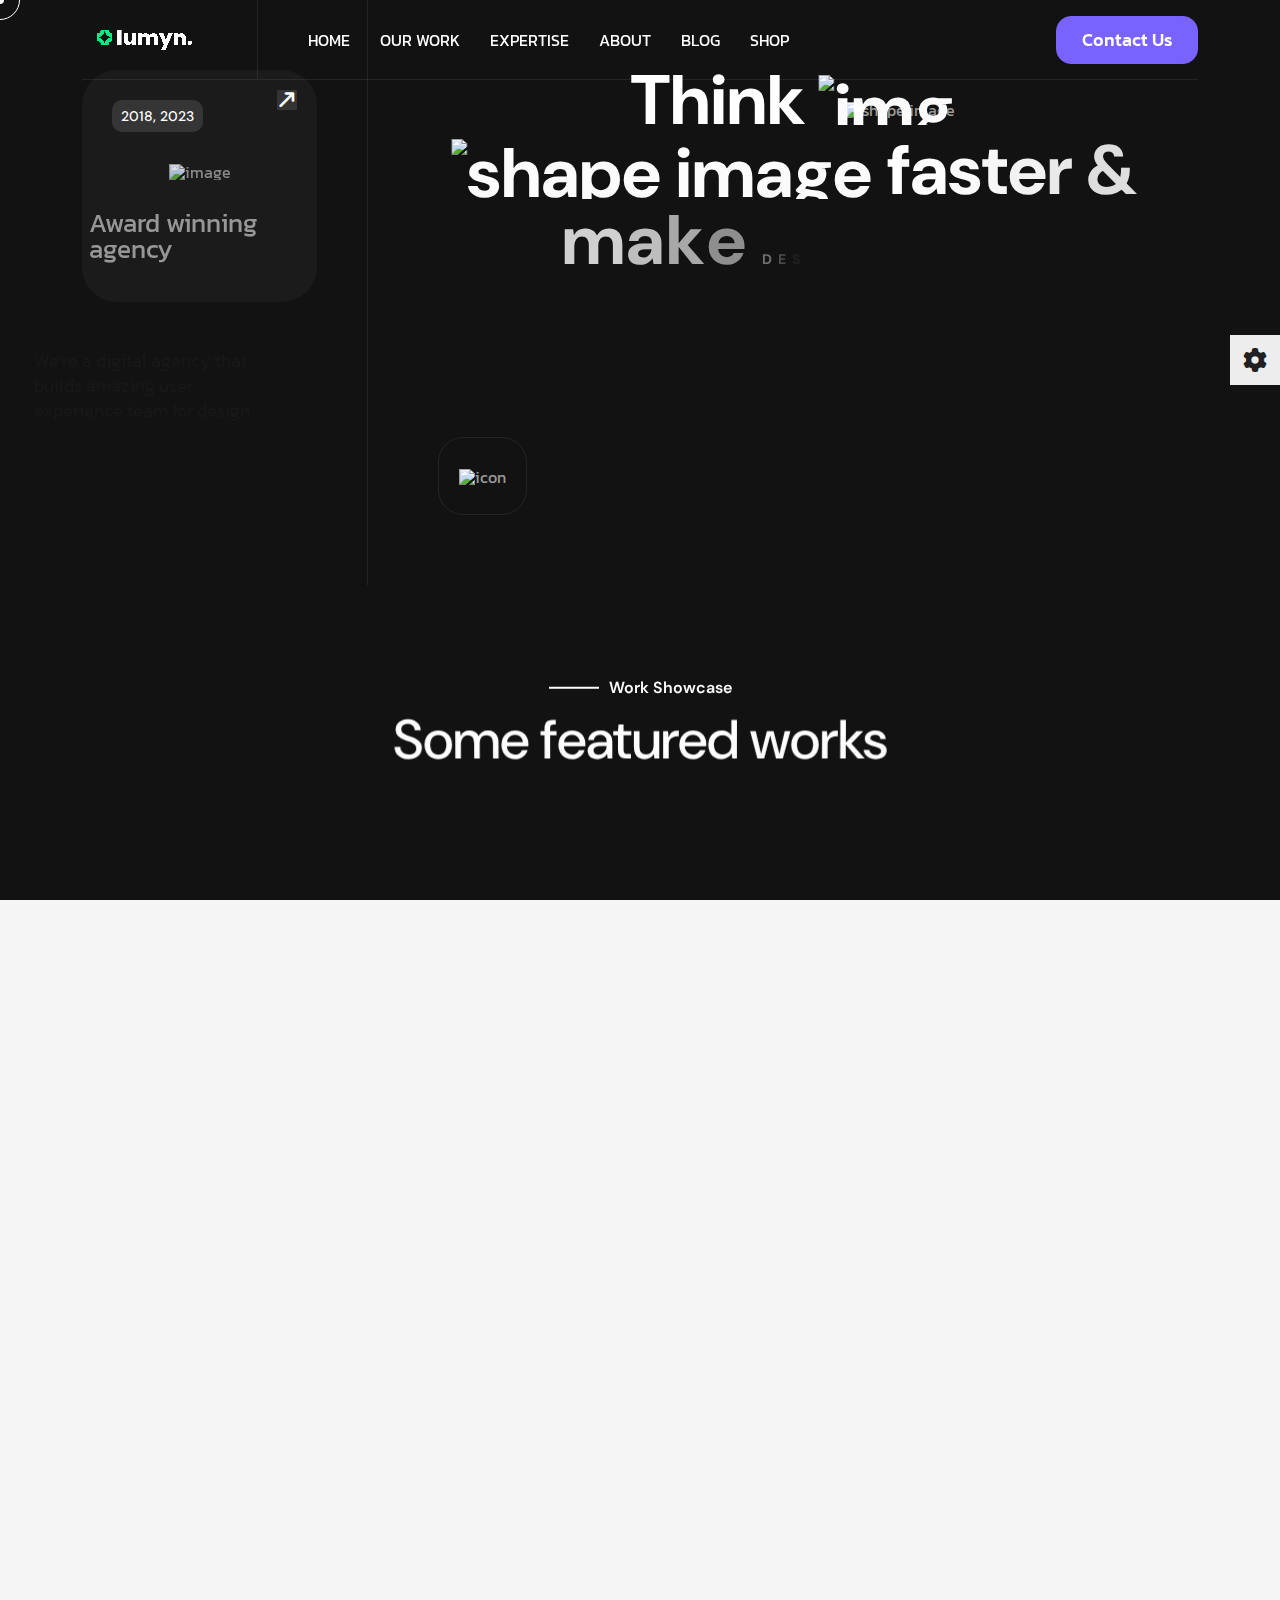
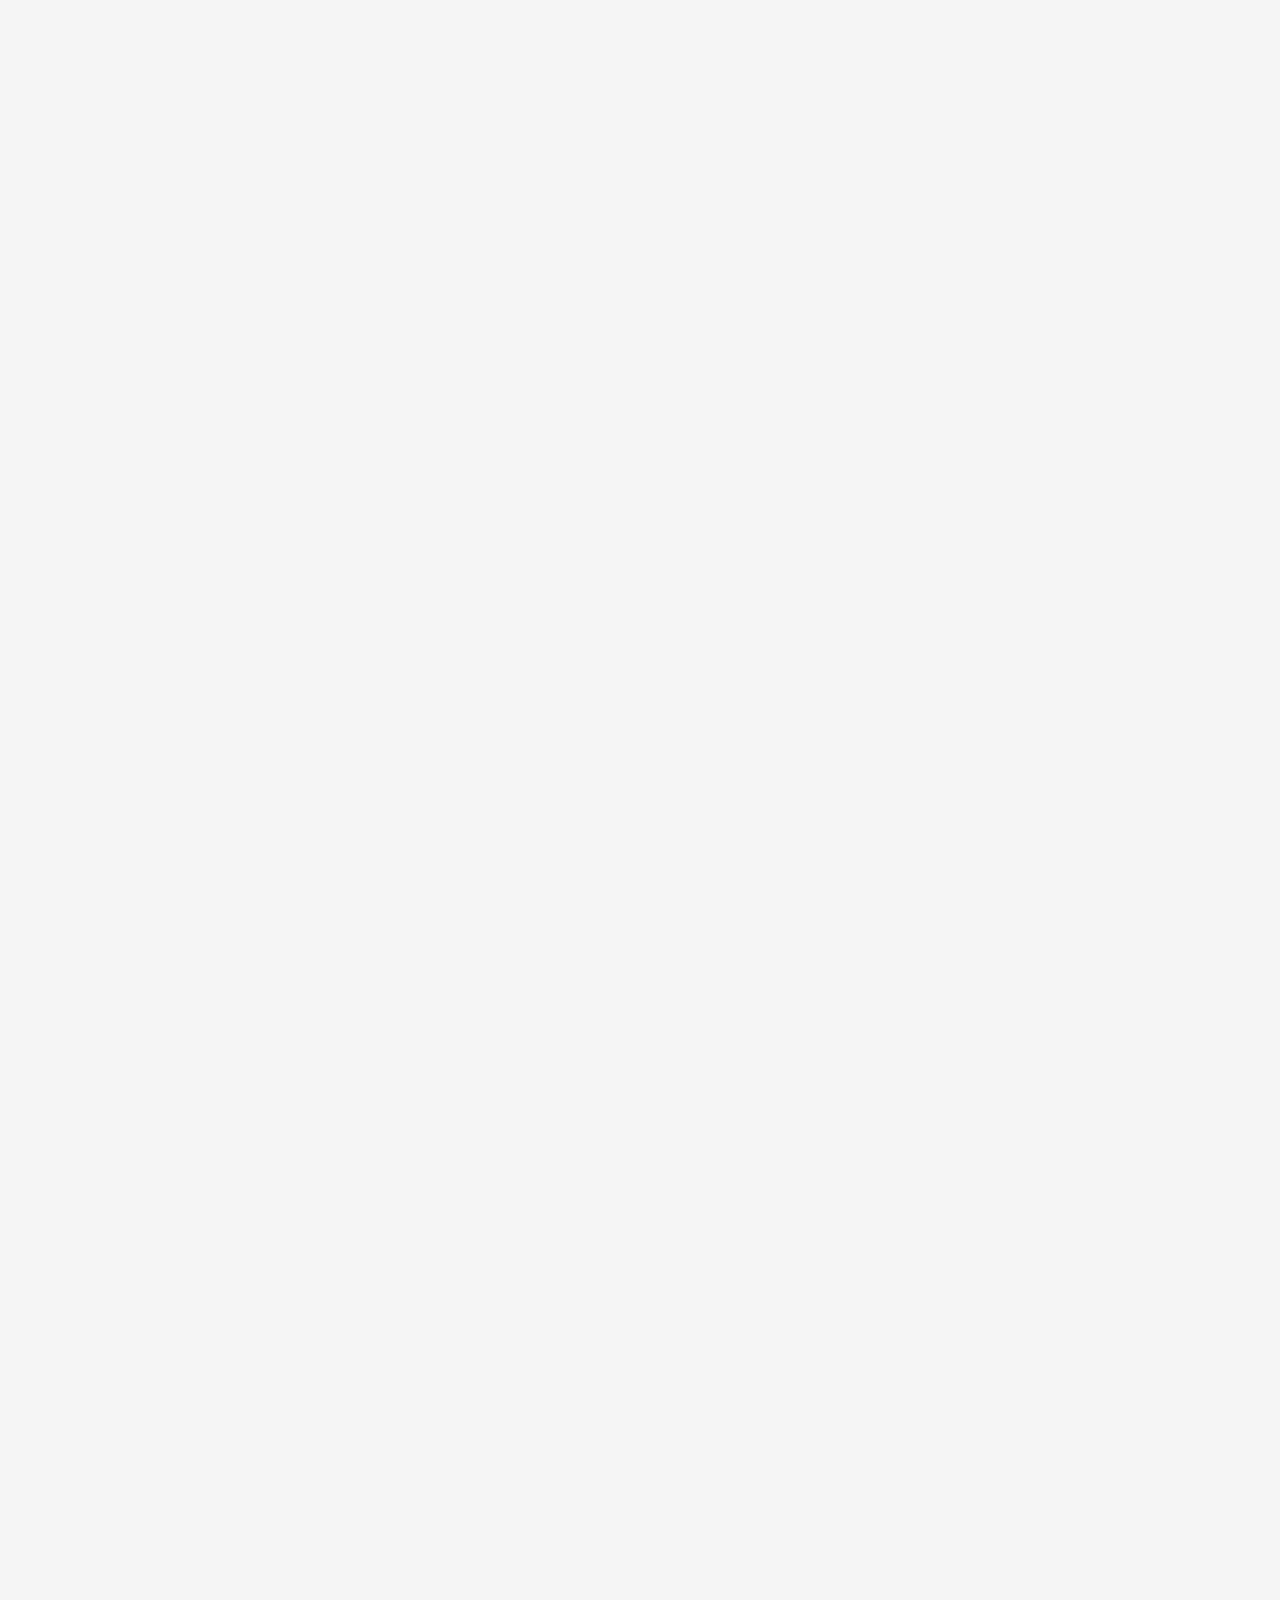
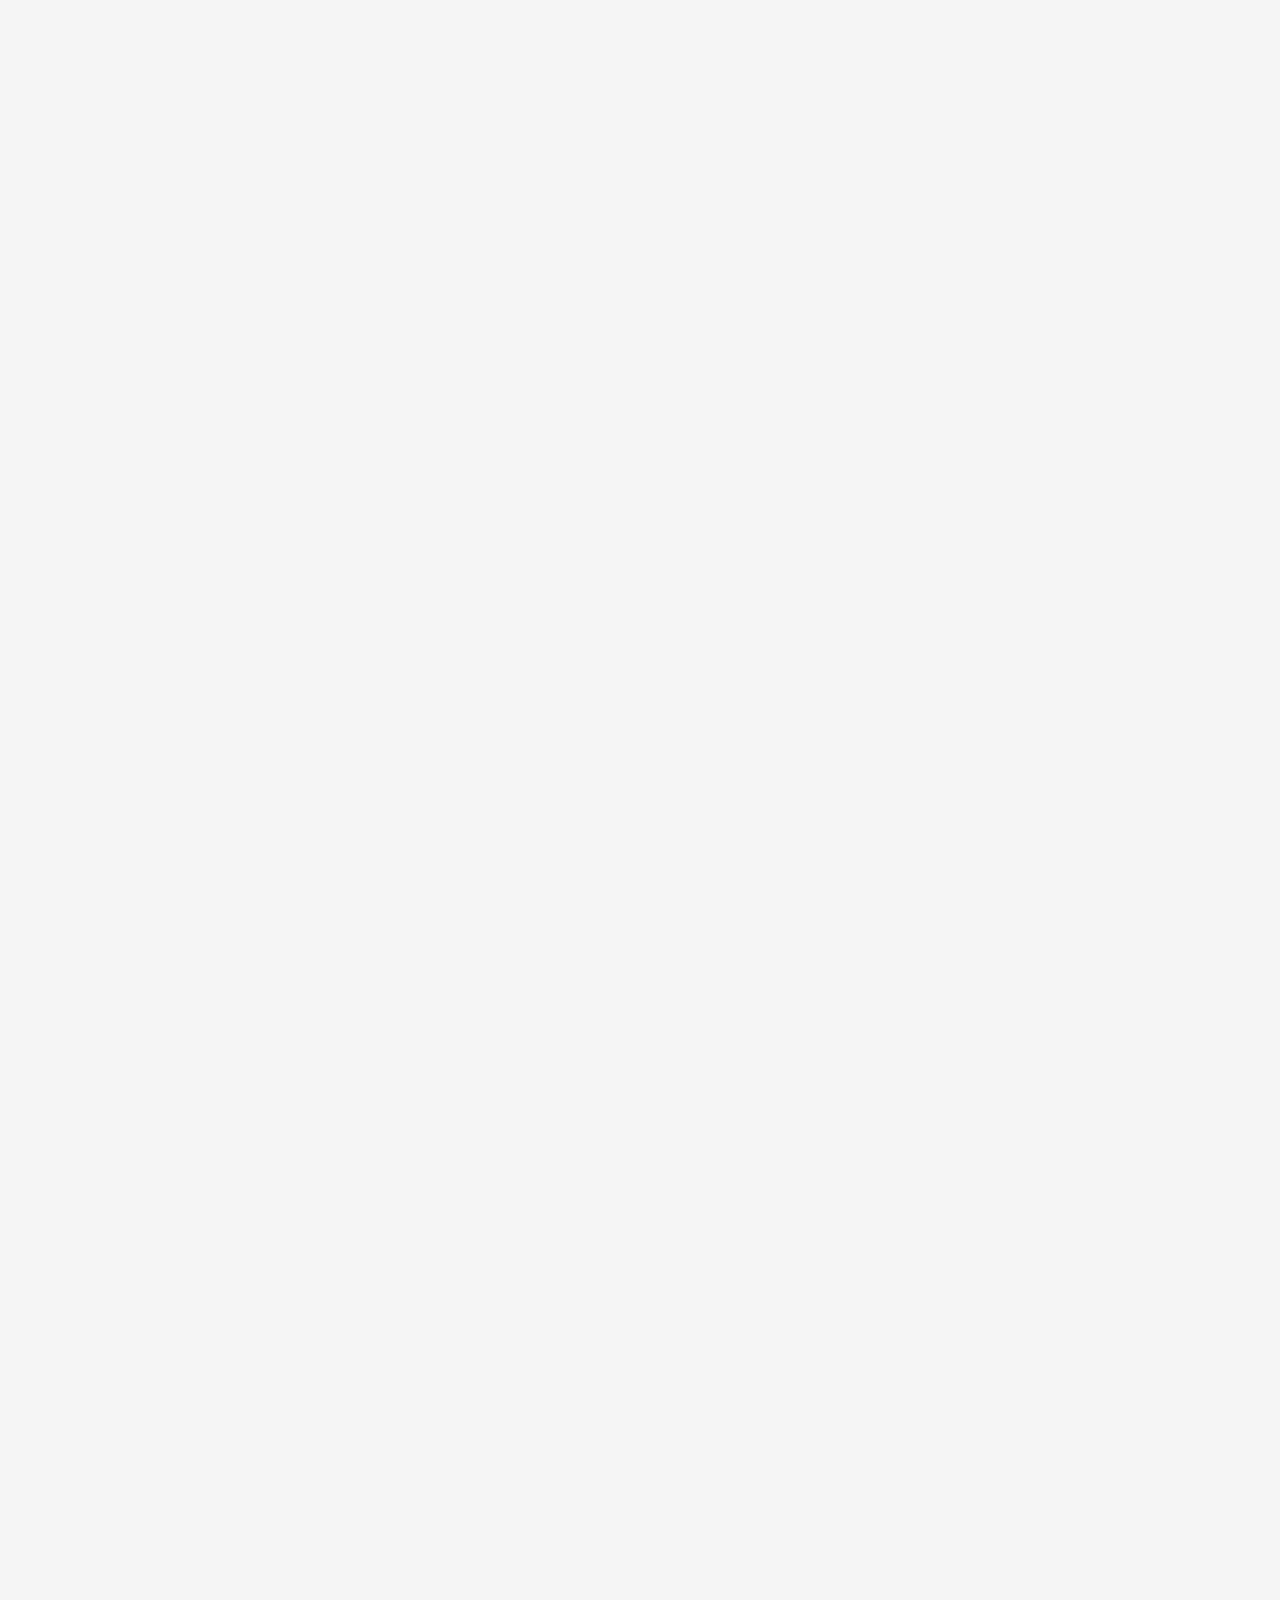
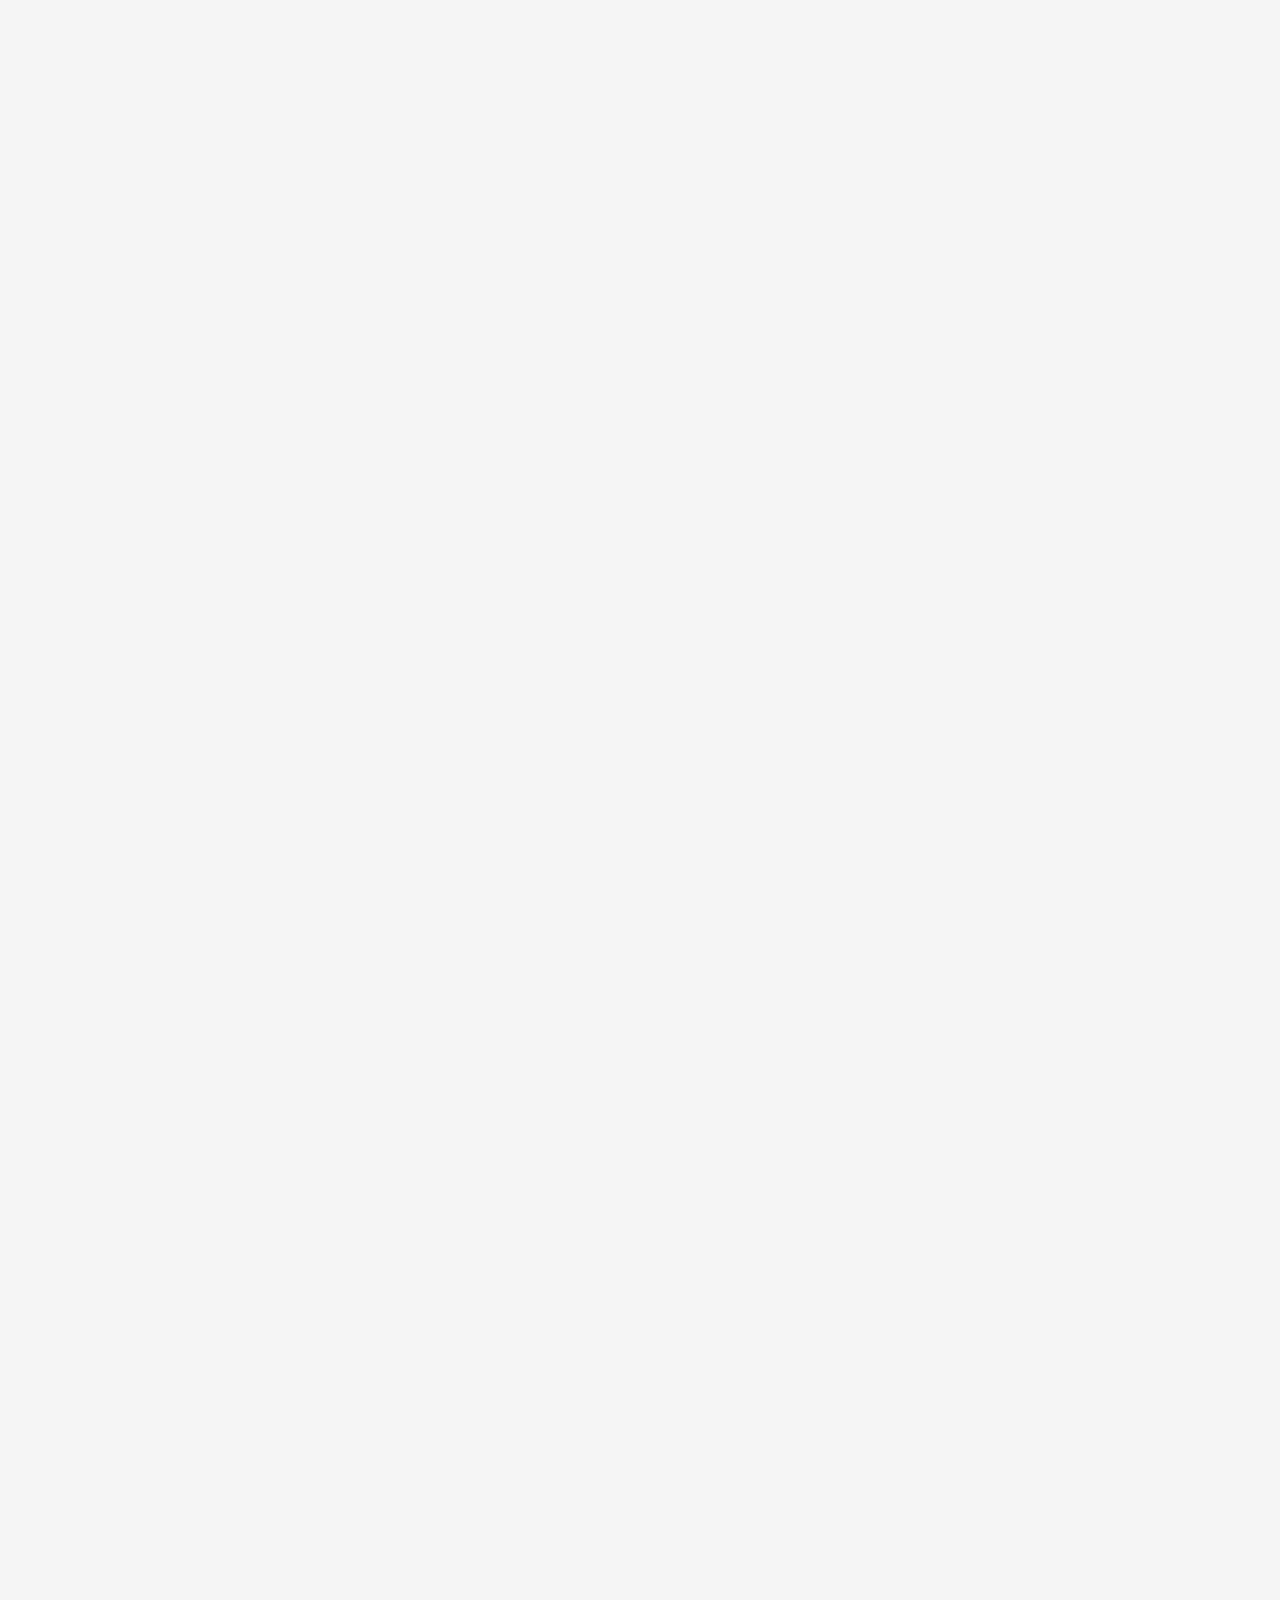
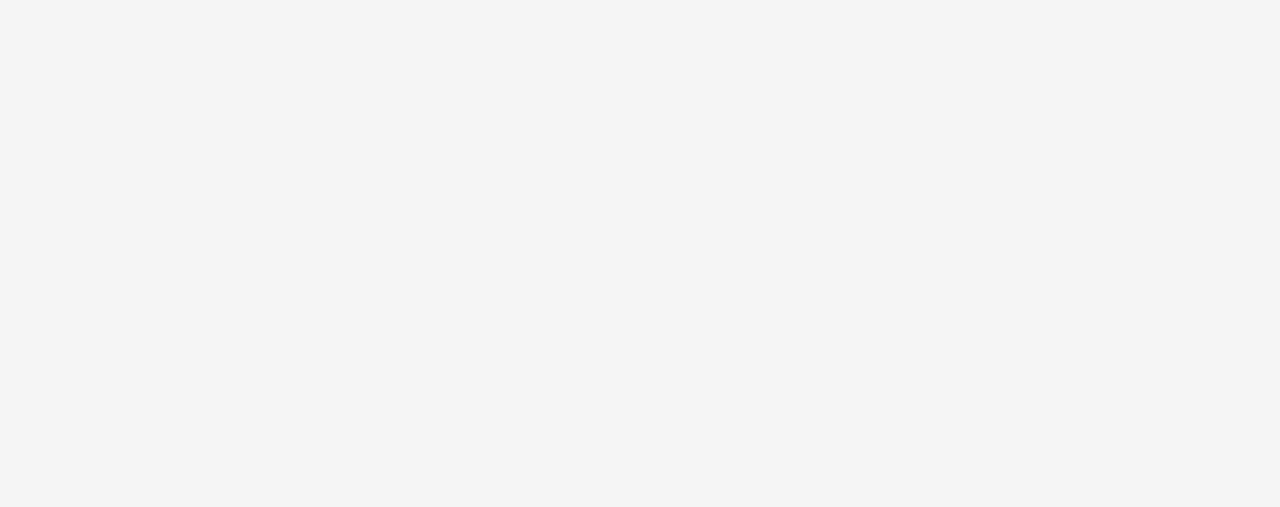
==== index.html @ e70050a1 "Formatted" ====
<!DOCTYPE html>
<html lang="en">

<head>
  <meta charset="UTF-8">
  <meta http-equiv="X-UA-Compatible" content="IE=edge">
  <meta name="viewport" content="width=device-width, initial-scale=1.0">
  <meta name="description" content="Lumyn HTML5 Template">

  <title>Lumyn website</title>

  <!-- Fav Icon -->
  <link rel="icon" type="image/x-icon" href="assets/imgs/logo/favicon.png">





  <!-- All CSS files -->
  <link rel="stylesheet" href="assets/css/bootstrap.min.css">
  <link rel="stylesheet" href="assets/css/all.min.css">
  <link rel="stylesheet" href="assets/css/swiper-bundle.min.css">
  <link rel="stylesheet" href="assets/css/progressbar.css">
  <link rel="stylesheet" href="assets/css/meanmenu.min.css">
  <link rel="stylesheet" href="assets/css/magnific-popup.css">
  <link rel="stylesheet" href="assets/css/master-startup-agency.css">
  <!-- <link rel="stylesheet" href="assets/css/master-corporate-agency.css"> -->
  <!-- <link rel="stylesheet" href="assets/css/master-marketing-agency.css"> -->


</head>


<body class="font-heading-dmsans-medium dark">

  <!-- Preloader -->
  <div id="preloader">
    <div id="container" class="container-preloader">
      <div class="animation-preloader">
        <div class="spinner"></div>
        <div class="txt-loading">
          <span data-text="L" class="characters">L</span>
          <span data-text="U" class="characters">U</span>
          <span data-text="M" class="characters">M</span>
          <span data-text="Y" class="characters">Y</span>
          <span data-text="N" class="characters">N</span>
         
        </div>
      </div>
      <div class="loader-section section-left"></div>
      <div class="loader-section section-right"></div>
    </div>
  </div>

  <!-- Cursor Animation -->
  <div class="cursor1"></div>
  <div class="cursor2"></div>

  <!-- Sroll to top -->
  <div class="progress-wrap">
    <svg class="progress-circle svg-content" width="100%" height="100%" viewBox="-1 -1 102 102">
      <path d="M50,1 a49,49 0 0,1 0,98 a49,49 0 0,1 0,-98"></path>
    </svg>
  </div>

  <!-- Switcher Area Start -->
  <div class="switcher__area">
    <div class="switcher__icon">
      <button id="switcher_open"><i class="fa-solid fa-gear"></i></button>
      <button id="switcher_close"><i class="fa-solid fa-xmark"></i></button>
    </div>
    <div class="switcher__items">
      <div class="switcher__item">
        <div class="switch__title-wrap">
          <p class="switcher__title">mode</p>
        </div>
        <div class="switcher__btn mode-type wc-col-2">
          <button class="active" data-mode="light">light</button>
          <button data-mode="dark">dark</button>
        </div>
      </div>
      <div class="switcher__item">
        <div class="switch__title-wrap">
          <p class="switcher__title">Language Support</p>
        </div>
        <div class="switcher__btn lang_dir wc-col-2">
          <button class="active" data-mode="ltr">LTR</button>
          <button data-mode="rtl">RTL</button>
        </div>
      </div>
      <div class="switcher__item">
        <div class="switch__title-wrap">
          <p class="switcher__title">Layout</p>
        </div>
        <div class="switcher__btn layout-type wc-col-2">
          <button class="active" data-mode="full-width">Full Width</button>
          <button data-mode="box-layout">Box Layout</button>
        </div>
      </div>
      <div class="switcher__item">
        <div class="switch__title-wrap">
          <p class="switcher__title">Cursor</p>
        </div>
        <div class="switcher__btn">
          <select name="cursor-style" id="cursor_style">
            <option value="1">default</option>
            <option selected value="2">animated</option>
          </select>
        </div>
      </div>
    </div>
  </div>
  <!-- Switcher Area End -->

  <!-- offcanvas start  -->
  <div class="offcanvas-3__area">
    <div class="offcanvas-3__inner">
      <div class="offcanvas-3__meta-wrapper">
        <div class="">
          <button id="close_offcanvas" class="close-button close-offcanvas" onclick="hideCanvas3()">
            <span></span>
            <span></span>
          </button>
        </div>
        <div class="">
          <div class="offcanvas-3__meta mb-145 d-none d-md-block">
            <ul>
              <li><a href="tel:+2-352698102" class="unnerline"><u></u></a></li>
              <li><a href="mailto:info@teamlumyn.com">info@teamlumyn.com</a></li>
              <li><a href="">New Al Safiya Building,<br> 
                Office SM18B 2⁄3, Deira,<br> 
                Dubai, UAE </a></li>
            </ul>
          </div>
          <div class="offcanvas-3__social d-none d-md-block">
            <p class="title">Follow Me</p>
            <div class="offcanvas-3__social-links">
              <a href=""><i class="fa-brands fa-facebook-f"></i></a>
              <a href=""><i class="fa-brands fa-twitter"></i></a>
              <a href=""><i class="fa-brands fa-dribbble"></i></a>
              <a href=""><i class="fa-brands fa-instagram"></i></a>
            </div>
          </div>
        </div>
      </div>
      <div class="offcanvas-3__menu-wrapper">
        <nav class="nav-menu offcanvas-3__menu">
          <!-- <ul>
            <li><a href="#">home</a></li>
            <li><a href="about.html">about</a></li>
            <li><a href="services.html">services</a></li>
            <li><a href="service-details.html">service details</a></li>
            <li><a href="works.html">projects</a></li>
            <li><a href="work-details.html">project details</a></li>
            <li><a href="team.html">team</a></li>
            <li><a href="team-details.html">team details</a></li>
            <li><a href="career.html">career</a></li>
            <li><a href="career-details.html">career details</a></li>
            <li><a href="faq.html">faq</a></li>
            <li><a href="404.html">404 page</a></li>
            <li><a href="blog.html">blog</a></li>
            <li><a href="blog-details.html">blog details</a></li>
            <li><a href="contact.html">Contact</a></li>
          </ul> -->
          <ul>

            <li >
              <a href="index.html">Home</a>
              
            </li>
            <li >
              <a href="branding-agency.html">Our work</a>
              
            </li>
            <li >
              <a href="#">Expertise</a>
              
            </li>
            <li><a href="about.html">About</a></li>
           
            
            <li>
              <a href="#">Blog</a>
              
            </li>
            <li >
              <a href="#">Shop</a>
              
            </li>
            
          </ul>
        </nav>
      </div>
    </div>
  </div>
  <!-- offcanvas end  -->


  <!-- search modal start -->
  <div class="modal fade" id="search-template" data-bs-backdrop="static" data-bs-keyboard="false" tabindex="-1"
    aria-labelledby="search-template" aria-hidden="true">
    <button type="button" class="btn-close" data-bs-dismiss="modal" aria-label="Close"></button>
    <div class="modal-dialog modal-dialog-centered">
      <div class="modal-content">
        <div class="modal-body">
          <form action="#" class="form-search">
            <input type="text" placeholder="Search">
            <button type="submit"><i class="fa-solid fa-magnifying-glass"></i></button>
          </form>
        </div>
      </div>
    </div>
  </div>
  <!-- search modal end -->

  <!-- Header area start -->
  <header class="header-area">
    <div class="container large">
      <div class="header-area__inner">
        <div class="header__logo">
          <a href="#">
			<img class="show-light" src="assets/imgs/logo/logo-home.png" alt="Site Logo">
            <img class="show-dark" src="assets/imgs/logo/logo-home.png" alt="Site Logo">
          </a>
        </div>
        <div class="header__nav">
          <nav class="main-menu">
            <!-- <ul>
              <li class="menu-item-has-children">
                <a href="#">Demos</a>
                <ul class="dp-menu col-2">
                  <li><a href="branding-agency.html">Branding Agency</a></li>
                  <li><a href="web-agency.html">Web Agency</a></li>
                  <li><a href="seo-agency.html">SEO Agency</a></li>
                  <li><a href="design-studio.html">Design Agency</a></li>
                  <li><a href="video-production.html">Video Agency</a></li>
                  <li><a href="ai-agency.html">AI Agency</a></li>
                  <li><a href="creative-agency-classic.html">Creative Agency Classic</a></li>
                  <li><a href="marketing-agency.html">Marketing Agency</a></li>
                  <li><a href="corporate-agency.html">Corporate Agency</a></li>
                  <li><a href="startup-agency.html">Startup Agency</a></li>
                  <li><a href="modern-agency.html">Modern Agency</a></li>
                  <li><a href="photography-studio.html">Photography Agency</a></li>
                  <li><a href="creative-agency.html">Creative Agency</a></li>
                  <li><a href="digital-agency.html">Digital Agency</a></li>
                </ul>
              </li>
              <li><a href="about.html">about</a></li>
              <li class="menu-item-has-children">
                <a href="#">portfolio</a>
                <ul class="dp-menu">
                  <li><a href="portfolio-carousel.html">Portfolio Carousel</a></li>
                  <li><a href="portfolio-material.html">Portfolio Material</a></li>
                  <li><a href="portfolio-slicer.html">Portfolio Slicer</a></li>
                  <li><a href="portfolio-spring.html">Portfolio Spring</a></li>
                </ul>
              </li>
              <li class="menu-item-has-children">
                <a href="#">Pages</a>
                <ul class="dp-menu">
                  <li class="menu-item-has-children">
                    <a href="#">service pages</a>
                    <ul>
                      <li><a href="services.html">services</a></li>
                      <li><a href="service-details.html">service details</a></li>
                    </ul>
                  </li>
                  <li class="menu-item-has-children">
                    <a href="#">project pages</a>
                    <ul>
                      <li><a href="works.html">project</a></li>
                      <li><a href="work-details.html">project details</a></li>
                    </ul>
                  </li>
                  <li class="menu-item-has-children">
                    <a href="#">team pages</a>
                    <ul>
                      <li><a href="team.html">team</a></li>
                      <li><a href="team-details.html">team details</a></li>
                    </ul>
                  </li>
                  <li class="menu-item-has-children">
                    <a href="#">career pages</a>
                    <ul>
                      <li><a href="career.html">career</a></li>
                      <li><a href="career-details.html">career details</a></li>
                    </ul>
                  </li>
                  <li><a href="faq.html">faq</a></li>
                  <li><a href="404.html">404 page</a></li>
                </ul>
              </li>
              <li>
                <a href="#">blog</a>
                <ul class="dp-menu">
                  <li><a href="blog.html">blog</a></li>
                  <li><a href="blog-details.html">blog details</a></li>
                </ul>
              </li>
              <li><a href="contact.html">Contact</a></li>
            </ul> -->
            <ul>

              <li >
                <a href="index.html">Home</a>
                
              </li>
              <li >
                <a href="branding-agency.html">Our work</a>
                
              </li>
              <li >
                <a href="#">Expertise</a>
                
              </li>
              <li><a href="about.html">About</a></li>
             
              
              <li>
                <a href="#">Blog</a>
                
              </li>
              <li >
                <a href="#">Shop</a>
                
              </li>
              
            </ul>
          </nav>
        </div>
        <div class="header__button">
          <a href="contact.html" class="wc-btn wc-btn-primary btn-text-flip"><span data-text="Contact us">Contact
             us</span></a>
        </div>
        <div class="header__navicon d-xl-none">
          <button onclick="showCanvas3()" class="open-offcanvas">
            <i class="fa-solid fa-bars"></i></button>
        </div>
      </div>
    </div>
  </header>
  <!-- Header area end -->

  <div class="has-smooth" id="has_smooth"></div>
  <div id="smooth-wrapper">
    <div id="smooth-content">
      <div class="body-wrapper body-startup-agency">

        <!-- overlay switcher close  -->
        <div class="overlay-switcher-close"></div>

        <main>

          <!-- hero area start  -->
          <section class="hero-area ">
            <div class="container large">
              <div class="hero-area-inner">
                <div class="shape-1">
                  <img class="show-light" src="https://crowdytheme.com/html/arolax/assets/imgs/shape/img-s-20.webp" alt="shape image">
                  <img class="show-dark" src="https://crowdytheme.com/html/arolax/assets/imgs/shape/img-s-20-dark.webp" alt="shape image">
                </div>
                <div class="section-content">
                  <div class="content-first">
                    <div class="year-box overflow-hidden">
                      <span class="meta">2018, 2023</span>
                      <div class="thumb has_fade_anim" data-fade-from="top" data-fade-offset="0" data-delay="0.45"><img
                          src="https://crowdytheme.com/html/arolax/assets/imgs/shape/img-s-16.webp" alt="image"></div>
                      <div class="title has_fade_anim" data-fade-from="left" data-delay="0.75">Award winning
                        agency</div>
                      <div class="btn-wrapper">
                        <a href="contact.html" class="wc-btn wc-btn-icon"><i
                            class="fa-solid fa-arrow-right-long"></i></a>
                      </div>
                    </div>
                    <div class="meta-info has_fade_anim" data-fade-from="left" data-delay="1">
                      <img src="https://crowdytheme.com/html/arolax/assets/imgs/shape/img-s-17.webp" alt="image">
                      <p class="text">We’re a digital agency that builds amazing user experience team for design.</p>
                    </div>
                  </div>
                  <div class="content-second">
                    <div class="section-header">
                      <div class="section-title-wrapper">
                        <div class="title-wrapper ">
                          <h1 class="section-title has_char_anim" data-duration="0.75">Think <img
                              class="icon-first has_fade_anim" data-fade-from="left"
                              src="	https://crowdytheme.com/html/arolax/assets/imgs/shape/img-s-18.webp" alt="img"> <br>
                            <img class="icon-second has_fade_anim" data-fade-from="left"
                              src="	https://crowdytheme.com/html/arolax/assets/imgs/shape/img-s-19.webp" alt="shape image"> faster &
                            make <span>design</span>
                            better
                          </h1>
                        </div>
                      </div>
                      <div class="btn-wrapper has_fade_anim" data-delay="1.2">
                        <a href="about.html" class="wc-btn wc-btn-primary btn-text-flip"> <span
                            data-text="Learn more">Learn more</span></a>
                        <!-- <a href="https://www.youtube.com/watch?v=AzwC6umvd1s"
                          class="wc-btn wc-btn-normal video-btn video-popup">Start Your<br>
                          Journey Today <i class="fa-solid fa-play"></i></a> -->
                          <a href="contact.html"
                          class="wc-btn wc-btn-normal video-btn ">Start Your<br>
                          Journey Today </a>
                      </div>
                    </div>
                    <div class="scroll-down">
                      <a href="#">
                        <span class="scroll-icon">
                          <img src="https://crowdytheme.com/html/arolax/assets/imgs/icon/arrow-down.webp" alt="icon">
                        </span>
                      </a>
                    </div>
                  </div>
                  <div class="content-third">
                    <!-- <div class="hero-social">
                      <p class="title">Follow</p>
                      <div class="hero-social-links">
                        <a href=""><i class="fa-brands fa-facebook-f"></i></a>
                        <a href=""><i class="fa-brands fa-twitter"></i></a>
                        <a href=""><i class="fa-brands fa-dribbble"></i></a>
                        <a href=""><i class="fa-brands fa-instagram"></i></a>
                      </div>
                    </div> -->
                  </div>
                </div>
              </div>
            </div>
          </section>
          <!-- hero area end  -->

          <!-- features area start  -->
          <!-- <section id="features" class="features-area">
            <div class="container large">
              <div class="features-area-inner">
                <div class="shape-1">
                  <img src="assets/imgs/shape/img-s-21.webp" alt="shape image">
                </div>
                <div class="shape-2">
                  <img src="assets/imgs/shape/img-s-22.webp" alt="shape image">
                </div>
                <div class="section-content">
                  <div class="section-title-wrapper">
                    <div class="subtitle-wrapper overflow-hidden">
                      <span class="section-subtitle has-left-line has_fade_anim">Key Features</span>
                    </div>
                    <div class="title-wrapper">
                      <h2 class="section-title has_text_move_anim">We helped to get
                        companies with
                        $100M+ funding
                        globally.</h2>
                    </div>
                  </div>
                  <div class="text-wrapper has-left-line">
                    <h2 class="title wc-counter">81 <span>+</span></h2>
                    <p class="text">We help brands stand out through visual design</p>
                  </div>
                </div>
              </div>
            </div>
          </section> -->
         
          <!-- features area end  -->

          <!-- works area start  -->
          <section class="works-area">
            <div class="container">
              <div class="works-area-inner section-spacing-bottom">
                <div class="shape-1">
                  <img src="https://crowdytheme.com/html/arolax/assets/imgs/shape/img-s-7.webp" alt="shape image">
                </div>

                <div class="shape-2">
                  <img src="assets/imgs/shape/img-s-8.webp" alt="shape image">
                </div>
                <div class="section-header">
                  <div class="section-title-wrapper">
                    <div class="subtitle-wrapper overflow-hidden">
                      <span class="section-subtitle has-left-line has_fade_anim">Work Showcase</span>
                    </div>
                    <div class="title-wrapper">
                      <h2 class="section-title has_text_move_anim">Some featured
                        works</h2>
                    </div>
                  </div>
                </div>
                <div class="works-wrapper-box">
                  <div class="works-wrapper">
                    <div class="has_fade_anim" data-fade-from="left" data-delay="0.15">
                      <a href="#">
                        <div class="work-box">
                          <div class="thumb">
                            <img src="https://crowdytheme.com/html/arolax/assets/imgs/works/img-s-1.webp" alt="work image">
                          </div>
                          <div class="content">
                            <h2 class="title">Haliya Mono</h2>
                          </div>
                          <div class="meta">
                            <p class="tag">Design - 2024</p>
                          </div>
                        </div>
                      </a>
                    </div>
                    <div class="has_fade_anim" data-fade-from="right" data-delay="0.30">
                      <a href="#">
                        <div class="work-box">
                          <div class="thumb">
                            <img src="https://crowdytheme.com/html/arolax/assets/imgs/works/img-s-2.webp" alt="work image">
                          </div>
                          <div class="content">
                            <h2 class="title">Atlas Chatart</h2>
                          </div>
                          <div class="meta">
                            <p class="tag">Branding - 2023</p>
                          </div>
                        </div>
                      </a>
                    </div>
                    <div class="has_fade_anim" data-fade-from="left" data-delay="0.45">
                      <a href="#">
                        <div class="work-box">
                          <div class="thumb">
                            <img src="https://crowdytheme.com/html/arolax/assets/imgs/works/img-s-3.webp" alt="work image">
                          </div>
                          <div class="content">
                            <h2 class="title">O-Mobilya</h2>
                          </div>
                          <div class="meta">
                            <p class="tag">Design - 2024</p>
                          </div>
                        </div>
                      </a>
                    </div>
                    <div class="has_fade_anim" data-fade-from="right" data-delay="0.60">
                      <a href="#">
                        <div class="work-box">
                          <div class="thumb">
                            <img src="https://crowdytheme.com/html/arolax/assets/imgs/works/img-s-4.webp" alt="work image">
                          </div>
                          <div class="content">
                            <h2 class="title">Brandom Asly</h2>
                          </div>
                          <div class="meta">
                            <p class="tag">Branding - 2023</p>
                          </div>
                        </div>
                      </a>
                    </div>
                    <div class="has_fade_anim" data-fade-from="left" data-delay="0.75">
                      <a href="#">
                        <div class="work-box">
                          <div class="thumb">
                            <img src="https://crowdytheme.com/html/arolax/assets/imgs/works/img-s-5.webp" alt="work image">
                          </div>
                          <div class="content">
                            <h2 class="title">Kutober Jake</h2>
                          </div>
                          <div class="meta">
                            <p class="tag">Design - 2024</p>
                          </div>
                        </div>
                      </a>
                    </div>
                    <div class="has_fade_anim" data-fade-from="right" data-delay="1">
                      <a href="#">
                        <div class="work-box">
                          <div class="thumb">
                            <img src="https://crowdytheme.com/html/arolax/assets/imgs/works/img-s-6.webp" alt="work image">
                          </div>
                          <div class="content">
                            <h2 class="title">Flat Illustration</h2>
                          </div>
                          <div class="meta">
                            <p class="tag">Branding - 2023</p>
                          </div>
                        </div>
                      </a>
                    </div>
                  </div>
                </div>
                <div class="btn-wrapper has_fade_anim">
                  <a href="#" class="wc-btn wc-btn-primary btn-text-flip bordered"><span
                      data-text="View all works">View
                      all
                      works</span></a>
                </div>
              </div>
            </div>
          </section>
          <!-- works area end  -->

          <!-- service area start  -->
          <!-- <section class="service-area">
            <div class="container">
              <div class="service-area-inner section-spacing-bottom">
                <div class="shape-1">
                  <img src="assets/imgs/shape/img-s-10.webp" alt="shape image">
                </div>
                <div class="shape-2">
                  <img src="assets/imgs/shape/img-s-9.webp" alt="shape image">
                </div>
                <div class="shape-3">
                  <img src="assets/imgs/shape/img-s-12.webp" alt="shape image">
                </div>
                <div class="shape-4">
                  <img src="assets/imgs/shape/img-s-11.webp" alt="shape image">
                </div>
                <div class="section-header">
                  <div class="section-title-wrapper">
                    <div class="subtitle-wrapper">
                      <span class="section-subtitle has-left-line has_fade_anim">Key Features</span>
                    </div>
                    <div class="title-wrapper">
                      <h2 class="section-title has_text_move_anim">Services we
                        provide</h2>
                    </div>
                  </div>
                  <div class="text-wrapper">
                    <p class="text has_fade_anim">Whether it's crafting a visually stunning brand identity, designing
                      immersive
                      digital experiences</p>
                  </div>
                </div>
                <div class="services-wrapper-box">
                  <div class="services-wrapper">
                    <div class="service-box has_fade_anim" data-delay="0.15">
                      <a href="service-details.html">
                        <div class="thumb">
                          <img src="assets/imgs/icon/icon-s-5.webp" alt="service image">
                        </div>
                        <div class="content">
                          <h2 class="title">Development</h2>
                          <p class="text">Development and building amazing digital products with best user experiences
                            strategy.</p>
                          <div class="btn-wrapper">
                            <span class="cf_btn wc-btn-normal">Learn more<i
                                class="fa-solid fa-arrow-right-long"></i></span>
                          </div>
                        </div>
                      </a>
                    </div>
                    <div class="service-box has_fade_anim" data-delay="0.30">
                      <a href="service-details.html">
                        <div class="thumb">
                          <img src="assets/imgs/icon/icon-s-6.webp" alt="service image">
                        </div>
                        <div class="content">
                          <h2 class="title">Marketing</h2>
                          <p class="text">Marketing services starts and ends within a strategy builds wireframe & solid
                            prototyping</p>
                          <div class="btn-wrapper">
                            <span class="cf_btn wc-btn-normal">Learn more<i
                                class="fa-solid fa-arrow-right-long"></i></span>
                          </div>
                        </div>
                      </a>
                    </div>
                    <div class="service-box has_fade_anim" data-delay="0.45">
                      <a href="service-details.html">
                        <div class="thumb">
                          <img src="assets/imgs/icon/icon-s-7.webp" alt="service image">
                        </div>
                        <div class="content">
                          <h2 class="title">Design</h2>
                          <p class="text">We design professional looking yet simple Logo are search engine and user
                            friendly.</p>
                          <div class="btn-wrapper">
                            <span class="cf_btn wc-btn-normal">Learn more<i
                                class="fa-solid fa-arrow-right-long"></i></span>
                          </div>
                        </div>
                      </a>
                    </div>
                    <div class="service-box has_fade_anim" data-delay="0.60">
                      <a href="service-details.html">
                        <div class="thumb">
                          <img src="assets/imgs/icon/icon-s-8.webp" alt="service image">
                        </div>
                        <div class="content">
                          <h2 class="title">Technology</h2>
                          <p class="text">Social media posts design
                            Infographic design and email imagery security and updates.</p>
                          <div class="btn-wrapper">
                            <span class="cf_btn wc-btn-normal">Learn more<i
                                class="fa-solid fa-arrow-right-long"></i></span>
                          </div>
                        </div>
                      </a>
                    </div>
                  </div>
                </div>
              </div>
            </div>
          </section> -->
          <!-- service area end  -->
          <style>
            .animation-video-section-13 {
  margin-bottom: -15rem;
  position: relative;
}

.animation-video-section-13::before {
  filter: blur(5px);
  content: '';
  position: absolute;
  top: 0;
  left: 0;
  width: 100%;
  height: 100%;
  background-color: #efefef;
}
.col-12 {
    flex: 0 0 auto;
    width: 100%;
}
.text-animation-13 {
  /* position: absolute;
  width: 100%;
  left: 0;
  top: 5%;
  z-index: 9; */
  position: absolute;
  width: 100%;
  left: 0;
  /* top: 2.1%;
    top: 3.4%; */
  top: 4%;
  z-index: 9;
}

.animation-hm-13 {
  margin-top: -2rem;
}

/* .video-container {
  width: 300px;
  height: 200px;
  overflow: hidden;
  border-radius: 15px;
  box-shadow: 0 4px 8px rgba(0, 0, 0, 0.2);
} */

/* .video-container video {
  width: 100%;
  height: 100%;
  object-fit: cover;
} */



.animation-content-13 p {
  font-size: 18px;
  font-weight: 400;
  line-height: 24px;
  letter-spacing: -0.01em;
  margin-bottom: 30px;
}
@media screen and (min-width: 767px) and (max-width: 991px) {
    .animation-content-13, .para-text-position {
        max-width: max-content;
        margin-top: auto;
    }
}
.para-13 {
  font-size: 18px;
  font-weight: 300;
  line-height: 28px;
  text-align: center;
}

.text-hover-animation-13 {
  position: absolute;
  left: 0;
  top: 35%;
}

#videoContainer {
  position: sticky;
  /* top: 50vh;
  transform: translateY(-50%);
  width: 100%;
  height: 56.25vw; */
  top: 58vh;
  transform: translateY(-50%);
  width: 100%;
  height: 36.25vw;
  max-height: 100vh;
  /* 16:9 aspect ratio */
  max-height: 85vh;
  overflow: hidden;
  padding: 0 40px;

  /* top: 60vh;
  transform: translateY(-50%);
  width: 100%;
  height: 33.25vw;
  max-height: 85vh;
  overflow: hidden;
  padding: 0 40px; */
}

.banner-img {
  display: none;
}

#myVideo {
  width: 100%;
  height: 100%;
  object-fit: cover;
  transition: transform 0.2s ease;
  transform: scale(0.5);
  /* Start scaled down */
  z-index: 99;
  position: relative;
}

.animation-content-13 {
  max-width: 225px;
  width: 100%;
  position: absolute;
  right: 0;
  top: 35%;
}
@media screen and (min-width: 767px) and (max-width: 991px) {
    .double-link-13 {
        font-size: 16px;
        line-height: 22px;
    }
}
.double-link-13 {
    /* font-size: 24px;
    line-height: 28px; */
    color: #000000;
    display: inline-flex;
    position: relative;
    font-weight: 600;
    white-space: nowrap;
    text-decoration: none;
    /* z-index: 100; */
}  
.height-3-13{
    height: 100%;
  }
  .height-2-13{
    height: 100%;
  } 
  .para-text-position-13 {
  width: 100%;
  position: absolute;
  bottom: 50px;
  /* bottom: 0; */
  left: 50%;
  transform: translateX(-50%);

}

.btn-text-inner-13 {
  display: inline-flex;
  align-items: center;
}
      </style>
          <!-- <section class="section animation-video-section-13  py-0">
            <div class="container position-relative">
                <div class="row">
                    <div class="col-12">
                        <div class="position-relative animation-hm-13">
                            <div class="text-animation-13">
                                <div class="text-hover-animation-13">
                                    <a href="javascript:void(0)" class="double-link-13">See what we’re made of</a>
                                </div>
                                <div class="animation-content-13">
                                    <p>Purpose, push and everything <br> your brand needs.</p>
                                    <div class="btn nav-item px-0 border-0 btn-normal see-the-work-btn">
    
                                        <a href="work.html" class="btn-click magnetic" data-strength="25"
                                            data-strength-text="15">
                                            <div class="btn-fill"></div>
                                            <span class="btn-text">
                                                <span class="btn-text-inner-13 change">
                                                    See the work
                                                    <span class="circle-arrow">
                                                        <svg xmlns="http://www.w3.org/2000/svg" width="12" height="13"
                                                            viewBox="0 0 12 13" fill="none">
                                                            <path
                                                                d="M11.2007 1.60836L2.69681 1.05944C2.49279 1.0481 2.3165 1.21224 2.30783 1.40121C2.29899 1.59325 2.45994 1.77938 2.65173 1.79232L10.3101 2.28812L0.477606 11.5239C0.331114 11.6615 0.324555 11.8925 0.462956 12.0398C0.601357 12.1871 0.832292 12.195 0.978785 12.0574L10.8112 2.82168L10.8272 10.496C10.8281 10.6883 11.0038 10.8635 11.1961 10.8637C11.3883 10.8639 11.5547 10.7121 11.5615 10.4968L11.5454 1.97524C11.529 1.75564 11.3587 1.62752 11.2007 1.60836Z"
                                                                fill="black" stroke="black" stroke-width="0.5" />
                                                        </svg>
                                                    </span>
                                                </span>
                                            </span>
                                        </a>
                                    </div>
                                </div>
                            </div>
                            <div class="height-2-13"></div>
                            <div id="videoContainer">
                                <video id="myVideo" src="https://teamalo.com/assets/video/home-page-video.mp4" preload="metadata" autoplay loop
                                    muted playsinline></video>
                                <p class="para-13 para-text-position-13" id="text-para">We are Aló - the communications and
                                    marketing agency that
                                    takes on
                                    business and marketing
                                    challenges <br> across industries and markets, with a smile and an aló.</p>
                            </div>
    
                            <div class="height-3-13"></div>
                        </div>
                    </div>
                </div>
            </div>
        </section> -->
        <!-- <section class="section animation-video-section py-0">
          <div class="container position-relative">
              <div class="row">
                  <div class="col-12">
                      <div class="position-relative animation-hm">
                          <div class="text-animation">
                              <div class="text-hover-animation">
                                  <a href="javascript:void(0)" class="double-link">See what we’re made of</a>
                              </div>
                              <div class="animation-content">
                                  <p>Purpose, push and everything <br> your brand needs.</p>
                                  <div class="btn nav-item px-0 border-0 btn-normal see-the-work-btn">
  
                                      <a href="work.html" class="btn-click magnetic" data-strength="25"
                                          data-strength-text="15">
                                          <div class="btn-fill"></div>
                                          <span class="btn-text">
                                              <span class="btn-text-inner change">
                                                  See the work
                                                  <span class="circle-arrow">
                                                      <svg xmlns="http://www.w3.org/2000/svg" width="12" height="13"
                                                          viewBox="0 0 12 13" fill="none">
                                                          <path
                                                              d="M11.2007 1.60836L2.69681 1.05944C2.49279 1.0481 2.3165 1.21224 2.30783 1.40121C2.29899 1.59325 2.45994 1.77938 2.65173 1.79232L10.3101 2.28812L0.477606 11.5239C0.331114 11.6615 0.324555 11.8925 0.462956 12.0398C0.601357 12.1871 0.832292 12.195 0.978785 12.0574L10.8112 2.82168L10.8272 10.496C10.8281 10.6883 11.0038 10.8635 11.1961 10.8637C11.3883 10.8639 11.5547 10.7121 11.5615 10.4968L11.5454 1.97524C11.529 1.75564 11.3587 1.62752 11.2007 1.60836Z"
                                                              fill="black" stroke="black" stroke-width="0.5" />
                                                      </svg>
                                                  </span>
                                              </span>
                                          </span>
                                      </a>
                                  </div>
                              </div>
                          </div>
                          <div class="height-2"></div>
                          <div id="videoContainer">
                              <video id="myVideo" src="https://teamalo.com/assets/video/home-page-video.mp4" preload="metadata" autoplay loop
                                  muted playsinline></video>
                              <p class="para para-text-position" id="text-para">We are Aló - the communications and
                                  marketing agency that
                                  takes on
                                  business and marketing
                                  challenges <br> across industries and markets, with a smile and an aló.</p>
                          </div>
  
                          <div class="height-3"></div>
                      </div>
                  </div>
              </div>
          </div>
      </section> -->
                   <!-- clients area start  -->
                   <div class="clients-area">
                    <div class="container">
                      <div class="clients-area-inner">
                        <div class="client-slider has_fade_anim" data-fade-from="bottom">
                          <div class="swiper client-slider-active">
                            <div class="swiper-wrapper">
                              <div class="swiper-slide">
                                <div class="client-box">
                                  <!-- <img class="show-light" src="https://crowdytheme.com/html/arolax/assets/imgs/brand/img-s-1.webp" alt="client image"> -->
                                  <img class="show-light" src="https://crowdytheme.com/html/arolax/assets/imgs/brand/img-s-1-light.webp" alt="client image">
                                </div>
                              </div>
                              <div class="swiper-slide">
                                <div class="client-box">
                                  <!-- <img class="show-light" src="https://crowdytheme.com/html/arolax/assets/imgs/brand/img-s-2.webp" alt="client image"> -->
                                  <img class="show-light" src="https://crowdytheme.com/html/arolax/assets/imgs/brand/img-s-2-light.webp" alt="client image">
                                </div>
                              </div>
                              <div class="swiper-slide">
                                <div class="client-box">
                                  <!-- <img class="show-light" src="https://crowdytheme.com/html/arolax/assets/imgs/brand/img-s-3.webp" alt="client image"> -->
                                  <img class="show-light" src="https://crowdytheme.com/html/arolax/assets/imgs/brand/img-s-3-light.webp" alt="client image">
                                </div>
                              </div>
                              <div class="swiper-slide">
                                <div class="client-box">
                                  <!-- <img class="show-light" src="https://crowdytheme.com/html/arolax/assets/imgs/brand/img-s-4.webp" alt="client image"> -->
                                  <img class="show-light" src="https://crowdytheme.com/html/arolax/assets/imgs/brand/img-s-4-light.webp" alt="client image">
                                </div>
                              </div>
                              <div class="swiper-slide">
                                <div class="client-box">
                                  <!-- <img class="show-light" src="https://crowdytheme.com/html/arolax/assets/imgs/brand/img-s-5.webp" alt="client image"> -->
                                  <img class="show-light" src="https://crowdytheme.com/html/arolax/assets/imgs/brand/img-s-5-light.webp" alt="client image">
                                </div>
                              </div>
                              <div class="swiper-slide">
                                <div class="client-box">
                                  <!-- <img class="show-light" src="https://crowdytheme.com/html/arolax/assets/imgs/brand/img-s-6.webp" alt="client image"> -->
                                  <img class="show-light" src="https://crowdytheme.com/html/arolax/assets/imgs/brand/img-s-6-light.webp" alt="client image">
                                </div>
                              </div>
                              <div class="swiper-slide">
                                <div class="client-box">
                                  <!-- <img class="show-light" src="https://crowdytheme.com/html/arolax/assets/imgs/brand/img-s-7.webp" alt="client image"> -->
                                  <img class="show-light" src="https://crowdytheme.com/html/arolax/assets/imgs/brand/img-s-7-light.webp" alt="client image">
                                </div>
                              </div>
                              <div class="swiper-slide">
                                <div class="client-box">
                                  <!-- <img class="show-light" src="https://crowdytheme.com/html/arolax/assets/imgs/brand/img-s-8.webp" alt="client image"> -->
                                  <img class="show-light" src="https://crowdytheme.com/html/arolax/assets/imgs/brand/img-s-8-light.webp" alt="client image">
                                </div>
                              </div>
                              <div class="swiper-slide">
                                <div class="client-box">
                                  <!-- <img class="show-light" src="https://crowdytheme.com/html/arolax/assets/imgs/brand/img-s-9.webp" alt="client image"> -->
                                  <img class="show-light" src="https://crowdytheme.com/html/arolax/assets/imgs/brand/img-s-9-light.webp" alt="client image">
                                </div>
                              </div>
                              <div class="swiper-slide">
                                <div class="client-box">
                                  <!-- <img class="show-light" src="https://crowdytheme.com/html/arolax/assets/imgs/brand/img-s-10.webp" alt="client image"> -->
                                  <img class="show-light" src="https://crowdytheme.com/html/arolax/assets/imgs/brand/img-s-10-light.webp" alt="client image">
                                </div>
                              </div>
                            </div>
                             <!-- section added -->
                              <style>
                                .services-area .section-header {
    padding-top: 130px;
    padding-bottom: 123px;
    display: grid;
    gap: 20px 60px;
    grid-template-columns: auto 850px
}

@media only screen and (max-width: 1919px) {
    .services-area .section-header {
        padding-top: 100px;
        padding-bottom: 93px
    }
}

@media only screen and (max-width: 1199px) {
    .services-area .section-header {
        grid-template-columns: auto 700px
    }
}

@media only screen and (max-width: 991px) {
    .services-area .section-header {
        grid-template-columns: auto
    }
}

.services-area .section-header .text-wrapper {
    margin-top: 53px;
    display: grid;
    grid-template-columns: auto 410px;
    gap: 20px
}

@media only screen and (max-width: 767px) {
    .services-area .section-header .text-wrapper {
        margin-top: 33px;
        grid-template-columns: auto
    }
}

.services-area .section-header .meta-text {
    font-size: 20px;
    line-height: 1;
    color: var(--primary)
}

.services-area .section-header .meta-text span {
    font-weight: 700
}

.services-area .section-subtitle {
    font-size: 16px;
    text-transform: uppercase
}

.services-area .services-wrapper {
    border-bottom: 1px solid var(--border)
}

.services-area .services-wrapper>*:not(:first-child) {
    border-top: 1px solid var(--border)
}

.services-area .services-wrapper a {
    display: block
}
.service-box {
    padding: 60px 50px;
    display: grid;
    gap: 20px 50px;
    grid-template-columns: auto 720px;
    position: relative;
    z-index: 1
}

@media only screen and (max-width: 1199px) {
    .service-box {
        grid-template-columns: auto 570px
    }
}

@media only screen and (max-width: 991px) {
    .service-box {
        grid-template-columns: auto
    }
}

@media only screen and (max-width: 767px) {
    .service-box {
        padding: 30px 20px
    }
}

.service-box:hover .bg-box {
    opacity: 1
}

.service-box:hover .title {
    color: var(--white)
}

.service-box:hover .text {
    color: var(--white)
}

.service-box:hover .wc-btn-primary {
    background-color: var(--theme);
    border-color: rgba(0, 0, 0, 0)
}

.dark .service-box:hover .wc-btn-primary {
    background-color: var(--theme);
    color: var(--black)
}

.service-box:hover .wc-btn-circle {
    background-color: var(--theme);
    border: 1px solid rgba(0, 0, 0, 0)
}

.dark .service-box:hover .wc-btn-circle {
    background-color: var(--theme);
    color: var(--black)
}

.service-box .content {
    display: grid;
    gap: 12px 50px;
    grid-template-columns: 284px auto;
    align-items: flex-start
}

@media only screen and (max-width: 767px) {
    .service-box .content {
        grid-template-columns: auto
    }
}

.service-box .wc-btn-group {
    margin-inline-start: auto;
    margin-top: 8px
}

@media only screen and (max-width: 767px) {
    .service-box .wc-btn-group {
        margin-inline-start: 0
    }
}

.service-box .wc-btn-primary {
    background-color: var(--white);
    border-color: var(--border)
}

.dark .service-box .wc-btn-primary {
    background-color: var(--black);
    color: var(--bs-white)
}

.service-box .wc-btn-circle {
    background-color: var(--white);
    border: 1px solid var(--border)
}

.dark .service-box .wc-btn-circle {
    background-color: var(--black);
    color: var(--bs-white)
}

.service-box .title {
    font-size: 30px;
    margin-top: 2px;
    transition: all .5s
}

@media only screen and (max-width: 1199px) {
    .service-box .title {
        font-size: 24px
    }
}

.service-box .title span {
    font-weight: 700
}

.service-box .text {
    transition: all .5s
}

.service-box .bg-box {
    position: absolute;
    width: 100%;
    height: 100%;
    top: 0;
    inset-inline-start: 0;
    z-index: -1;
    opacity: 0;
    transition: all .5s
}

.service-box .bg-box video {
    width: 100%;
    height: 100%;
    -o-object-fit: cover;
    object-fit: cover
}

.service-box .bg-box-overlay {
    position: absolute;
    width: 100%;
    height: 100%;
    background-color: rgba(18, 18, 18, .4);
    top: 0;
    inset-inline-start: 0
}
.counter-area .content-last {
    display: flex;
    align-items: center;
    gap: 20px 110px
}

@media(max-width: 575px) {
    .counter-area .content-last {
        flex-direction: column;
        align-items: flex-start
    }
}
.section-title {
    font-size: 60px
}

@media only screen and (max-width: 1919px) {
    .section-title {
        font-size: 55px
    }
}

@media only screen and (max-width: 1199px) {
    .section-title {
        font-size: 46px
    }
}

@media only screen and (max-width: 991px) {
    .section-title {
        font-size: 40px
    }
}

@media only screen and (max-width: 767px) {
    .section-title {
        font-size: 35px
    }
}

.section-title span {
    font-weight: 700
}
/* .wc-btn-3{
  color: #C9F31D;
} */
/* .service-box:hover .wc-btn-primary-3 {
    background-color: var(--theme);
    border-color: rgba(0, 0, 0, 0)
}

.dark .service-box:hover .wc-btn-primary-3 {
    background-color: var(--theme);
    color: var(--black)
}

.service-box:hover .wc-btn-circle-3 {
    background-color: var(--theme);
    border: 1px solid rgba(0, 0, 0, 0)
}

.dark .service-box:hover .wc-btn-circle-3 {
    background-color: var(--theme);
    color: var(--black)
}
.service-box .wc-btn-group {
    margin-inline-start: auto;
    margin-top: 8px
}

@media only screen and (max-width: 767px) {
    .service-box .wc-btn-group {
        margin-inline-start: 0
    }
}

.service-box .wc-btn-primary {
    background-color: var(--white);
    border-color: var(--border)
}

.dark .service-box .wc-btn-primary {
    background-color: var(--black);
    color: var(--bs-white)
}

.service-box .wc-btn-circle {
    background-color: var(--white);
    border: 1px solid var(--border)
}

.dark .service-box .wc-btn-circle {
    background-color: var(--black);
    color: var(--bs-white)
} */


                              </style>
                            <section class="services-area">
                              <div class="container">
                                <div class="services-area-inner">
                                  <div class="section-header">
                                    <div class="subtitle-wrapper">
                                      <span class="section-subtitle">Service</span>
                                    </div>
                                    <div class="content-last">
                                      <div class="section-title-wrapper">
                                        <div class="title-wrapper">
                                          <h2 class="section-title has_word_anim"><span>Strategic Solutions,
                                          </span>
                                          Unmatched Creativity
                                            </h2>
                                        </div>
                                      </div>
                                      <div class="text-wrapper">
                                        <p class="meta-text has_fade_anim" data-delay="0.15"><span>From bold ideas to seamless execution</span> <br>
                                          —your growth is  our mission.</p>
                                        <p class="text has_fade_anim" data-delay="0.30">Empower your brand with our expertise in bespoke website creation, dynamic marketing campaigns, and innovative media services. 
                                          Whether it's designing a memorable logo, 
                                          crafting a cutting-edge eCommerce site, 
                                          or amplifying your online presence, we’re here to make it happen.</p>
                                      </div>
                                    </div>
                                  </div>
                                  <div class="services-wrapper-box">
                                    <div class="services-wrapper">
                                      <div class="has_fade_anim" data-fade-from="bottom">
                                        <a href="#">
                                          <div class="service-box">
                                            <div class="bg-box">
                                              <video
                                                src="https://crowdytheme.com/assets/wp-content/uploads/2024/06/production_id_4779866-1080p-1.mp4"
                                                autoplay loop></video>
                                              <div class="bg-box-overlay"></div>
                                            </div>
                                            <h3 class="title"><span>SEO </span> <br>
                                              Services</h3>
                                            <div class="content">
                                              <p class="text">Our proven SEO techniques increase visibility, 
                                                drive organic traffic, and connect 
                                               you with the right audience.</p>
                                              <div class="wc-btn-group">
                                                <span class="wc-btn wc-btn-circle">
                                                  <i class="fa-solid fa-arrow-right"></i>
                                                </span>
                                                <span class="wc-btn-3 wc-btn-primary">Explore Services</span>
                                                <span class="wc-btn-3 wc-btn-circle">
                                                  <i class="fa-solid fa-arrow-right"></i>
                                                </span>
                                              </div>
                                            </div>
                                          </div>
                                        </a>
                                      </div>
                                      <div class="has_fade_anim" data-fade-from="bottom">
                                        <a href="#">
                                          <div class="service-box">
                                            <div class="bg-box">
                                              <video
                                                src="https://crowdytheme.com/assets/wp-content/uploads/2024/06/production_id_4779866-1080p-1.mp4"
                                                autoplay loop></video>
                                              <div class="bg-box-overlay"></div>
                                            </div>
                                            <h3 class="title"><span>Social Media</span> <br>
                                              Management</h3>
                                            <div class="content">
                                              <p class="text">We craft data-driven campaigns to enhance engagement and create 
                                                lasting connections with your audience.
                                              </p>
                                              <div class="wc-btn-group">
                                                <span class="wc-btn wc-btn-circle">
                                                  <i class="fa-solid fa-arrow-right"></i>
                                                </span>
                                                <span class="wc-btn wc-btn-primary">Explore Services</span>
                                                <span class="wc-btn wc-btn-circle">
                                                  <i class="fa-solid fa-arrow-right"></i>
                                                </span>
                                              </div>
                                            </div>
                                          </div>
                                        </a>
                                      </div>
                                      <div class="has_fade_anim" data-fade-from="bottom">
                                        <a href="#">
                                          <div class="service-box">
                                            <div class="bg-box">
                                              <video
                                                src="https://crowdytheme.com/assets/wp-content/uploads/2024/06/production_id_4779866-1080p-1.mp4"
                                                autoplay loop></video>
                                              <div class="bg-box-overlay"></div>
                                            </div>
                                            <h3 class="title"><span>Branding & </span> <br>
                                              Logo Design</h3>
                                            <div class="content">
                                              <p class="text">Build a brand identity that resonates with
                                                 your customers and 
                                                 communicates your value.
                                              </p>
                                              <div class="wc-btn-group">
                                                <span class="wc-btn wc-btn-circle">
                                                  <i class="fa-solid fa-arrow-right"></i>
                                                </span>
                                                <span class="wc-btn wc-btn-primary">Explore Services</span>
                                                <span class="wc-btn wc-btn-circle">
                                                  <i class="fa-solid fa-arrow-right"></i>
                                                </span>
                                              </div>
                                            </div>
                                          </div>
                                        </a>
                                      </div>
                                      <div class="has_fade_anim" data-fade-from="bottom">
                                        <a href="#">
                                          <div class="service-box">
                                            <div class="bg-box">
                                              <video
                                                src="https://crowdytheme.com/assets/wp-content/uploads/2024/06/production_id_4779866-1080p-1.mp4"
                                                autoplay loop></video>
                                              <div class="bg-box-overlay"></div>
                                            </div>
                                            <h3 class="title"><span>E-Commerce</span> <br>
                                              Solutions</h3>
                                            <div class="content">
                                              <p class="text">Custom websites designed to provide seamless shopping experiences and
                                              elevate your online business. </p>
                                              <div class="wc-btn-group">
                                                <span class="wc-btn wc-btn-circle">
                                                  <i class="fa-solid fa-arrow-right"></i>
                                                </span>
                                                <span class="wc-btn wc-btn-primary">Explore Services</span>
                                                <span class="wc-btn wc-btn-circle">
                                                  <i class="fa-solid fa-arrow-right"></i>
                                                </span>
                                              </div>
                                            </div>
                                          </div>
                                        </a>
                                      </div>
                                      <div class="has_fade_anim" data-fade-from="bottom">
                                        <a href="#">
                                          <div class="service-box">
                                            <div class="bg-box">
                                              <video
                                                src="https://crowdytheme.com/assets/wp-content/uploads/2024/06/production_id_4779866-1080p-1.mp4"
                                                autoplay loop></video>
                                              <div class="bg-box-overlay"></div>
                                            </div>
                                            <h3 class="title"><span>Video</span> <br>
                                              Editing</h3>
                                            <div class="content">
                                              <p class="text">Bring ideas to life with captivating video content that
                                                 speaks to your audience.</p>
                                              <div class="wc-btn-group">
                                                <span class="wc-btn wc-btn-circle">
                                                  <i class="fa-solid fa-arrow-right"></i>
                                                </span>
                                                <span class="wc-btn wc-btn-primary">Explore Services</span>
                                                <span class="wc-btn wc-btn-circle">
                                                  <i class="fa-solid fa-arrow-right"></i>
                                                </span>
                                              </div>
                                            </div>
                                          </div>
                                        </a>
                                      </div>
                                      <div class="has_fade_anim" data-fade-from="bottom">
                                        <a href="#">
                                          <div class="service-box">
                                            <div class="bg-box">
                                              <video
                                                src="https://crowdytheme.com/assets/wp-content/uploads/2024/06/production_id_4779866-1080p-1.mp4"
                                                autoplay loop></video>
                                              <div class="bg-box-overlay"></div>
                                            </div>
                                            <h3 class="title"><span>CRM </span> <br>
                                              Solutions</h3>
                                            <div class="content">
                                              <p class="text">Manage relationships and workflows efficiently with
                                                 our intelligent CRM tools. </p>
                                              <div class="wc-btn-group">
                                                <span class="wc-btn wc-btn-circle">
                                                  <i class="fa-solid fa-arrow-right"></i>
                                                </span>
                                                <span class="wc-btn wc-btn-primary">Explore Services</span>
                                                <span class="wc-btn wc-btn-circle">
                                                  <i class="fa-solid fa-arrow-right"></i>
                                                </span>
                                              </div>
                                            </div>
                                          </div>
                                        </a>
                                      </div>
                                      <div class="has_fade_anim" data-fade-from="bottom">
                                        <a href="#">
                                          <div class="service-box">
                                            <div class="bg-box">
                                              <video
                                                src="https://crowdytheme.com/assets/wp-content/uploads/2024/06/production_id_4779866-1080p-1.mp4"
                                                autoplay loop></video>
                                              <div class="bg-box-overlay"></div>
                                            </div>
                                            <h3 class="title"><span>Marketing </span> <br>
                                              Campaigns</h3>
                                            <div class="content">
                                              <p class="text">Creative strategies that inspire action and
                                                 deliver measurable success. </p>
                                              <div class="wc-btn-group">
                                                <span class="wc-btn wc-btn-circle">
                                                  <i class="fa-solid fa-arrow-right"></i>
                                                </span>
                                                <span class="wc-btn wc-btn-primary">Explore Services</span>
                                                <span class="wc-btn wc-btn-circle">
                                                  <i class="fa-solid fa-arrow-right"></i>
                                                </span>
                                              </div>
                                            </div>
                                          </div>
                                        </a>
                                      </div>
                                      <div class="has_fade_anim" data-fade-from="bottom">
                                        <a href="#">
                                          <div class="service-box">
                                            <div class="bg-box">
                                              <video
                                                src="https://crowdytheme.com/assets/wp-content/uploads/2024/06/production_id_4779866-1080p-1.mp4"
                                                autoplay loop></video>
                                              <div class="bg-box-overlay"></div>
                                            </div>
                                            <h3 class="title"><span>Photography &</span> <br>
                                              Videography</h3>
                                            <div class="content">
                                              <p class="text">Capture the essence of your brand with stunning visuals
                                                 that leave a lasting impression.
                                              </p>
                                              <div class="wc-btn-group">
                                                <span class="wc-btn wc-btn-circle">
                                                  <i class="fa-solid fa-arrow-right"></i>
                                                </span>
                                                <span class="wc-btn wc-btn-primary">Explore Services</span>
                                                <span class="wc-btn wc-btn-circle">
                                                  <i class="fa-solid fa-arrow-right"></i>
                                                </span>
                                              </div>
                                            </div>
                                          </div>
                                        </a>
                                      </div>
                                    </div>
                                  </div>
                                </div>
                              </div>
                            </section>
             
          <!-- section added -->
          <style>
            .section-spacing-4 {
    padding-top: 150px;
    padding-bottom: 150px
}

@media only screen and (max-width: 1399px) {
    .section-spacing-4 {
        padding-top: 110px;
        padding-bottom: 110px
    }
}

@media only screen and (max-width: 1199px) {
    .section-spacing-4 {
        padding-top: 80px;
        padding-bottom: 80px
    }
}

@media only screen and (max-width: 991px) {
    .section-spacing-4 {
        padding-top: 60px;
        padding-bottom: 60px
    }
}
.about-area-4 .section-heading-4 {
    text-align: center
}

.about-area-4 .section-heading-4 .section-title-4 {
    max-width: 610px;
    margin-inline: auto
}

.about-area-4 .section-heading-4 .section-desc-4 {
    max-width: 780px;
    margin: auto;
    margin-top: 22px
}

.about-area-4 .about-thumb-4 {
    text-align: center;
    margin-top: 14px
}

.about-area-4 .about-thumb-4 img {
    width: 450px
}

.dir-rtl .about-area-4 .about-thumb-4 img {
    transform: rotateY(180deg)
}

@media only screen and (max-width: 991px) {
    .about-area-4 .about-thumb-4 img {
        width: 350px
    }
}

@media only screen and (max-width: 767px) {
    .about-area-4 .about-thumb-4 img {
        width: 250px
    }
}

           </style>
          <section class="about-area-4 section-spacing-4">
            <div class="container">
              <div class="section-heading-4">
                <h2 class="section-title-4 has_fade_anim">Beyond visions
                  within reach</h2>
                <p class="section-desc-4 has_fade_anim">From traditional PR and thought leadership campaigns to
                  storytelling and
                  creative social media management we’ve got you covered. Something is not your average order-taking
                  vendor. We are proud to be the go-to partner for some of the world’s biggest agencies and brands
                  because they trust our expertise</p>
              </div>
              <div class="about-thumb-4 has_fade_anim" data-fade-from="top" data-ease="bounce">
                <img class="show-light" src="https://crowdytheme.com/html/arolax/assets/imgs/gallery/img-r-2.webp" alt="circle-shape">
                <img class="show-dark" src="https://crowdytheme.com/html/arolax/assets/imgs/gallery/img-r-2-light.webp" alt="circle-shape">
              </div>
            </div>
          </section>
            <!-- work area start-added  -->
            <!-- <style>
             

              .work-area-5 [dir=rtl] {
    direction: rtl
}

.work-area-5 .works-wrapper-5 {
    display: grid;
    gap: 10px
}
.work-slider-active-5 .swiper-slide-5 {
    width: auto
}

.work-slider-active-5 .swiper-wrapper-5 {
    transition-timing-function: linear
}

.work-box-5 {
    position: relative;
    max-width: 880px
}

@media only screen and (max-width: 1919px) {
    .work-box-5 {
        max-width: 780px
    }
}

@media only screen and (max-width: 1399px) {
    .work-box-5 {
        max-width: 680px
    }
}

@media only screen and (max-width: 1199px) {
    .work-box-5 {
        max-width: 580px
    }
}

@media only screen and (max-width: 991px) {
    .work-box-5 {
        max-width: 480px
    }
}

@media only screen and (max-width: 767px) {
    .work-box-5 {
        max-width: 380px
    }
}

.work-box-5:hover .content-5 {
    opacity: 1;
    visibility: visible
}

.work-box-5 .content-5 {
    position: absolute;
    width: 100%;
    height: 100%;
    top: 0;
    inset-inline-start: 0;
    background-color: rgba(255, 255, 255, .9);
    display: flex;
    flex-direction: column;
    justify-content: end;
    padding: 45px 45px 50px;
    opacity: 0;
    visibility: hidden;
    transition: all .5s;
    direction: ltr
}

.work-box-5 .icon-5 {
    position: absolute;
    inset-inline-end: 45px;
    top: 45px
}

.work-box-5 .title-5 {
    font-size: 30px;
    text-transform: uppercase;
    color: var(--black)
}

.work-box-5 .meta-5 {
    font-size: 14px;
    display: inline-block;
    margin-top: 8px;
    color: var(--black-2)
}
.swiper-5,
.swiper-container {
    direction: ltr
}
@media screen and (min-width: 1550px) {
  .container-hd {
        max-width: 1920px;
        margin-left: auto;
        margin-right: auto
    }
} 
</style> -->


            <!-- <div class="work-area-5 has_fade_anim">
              <div class="container-hd">
                <div class="work-area-inner">
                  <div class="works-wrapper-box">
                    <div class="works-wrapper-5">
                      <div class="swiper work-slider-active">
                        <div class="swiper-wrapper-5">
                          <div class="swiper-slide">
                            <a href="#">
                              <div class="work-box-5">
                                <div class="thumb">
                                  <img src="https://crowdytheme.com/html/arolax/assets/imgs/project/img-s-6.webp" alt="image">
                                </div>
                                <div class="content-5">
                                  <div class="icon-5">
                                    <img src="https://crowdytheme.com/html/arolax/assets/imgs/shape/img-s-69.webp" alt="icon">
                                  </div>
                                  <h3 class="title-5">Mastartery</h3>
                                  <span class="meta-5">Design - 2019</span>
                                </div>
                              </div>
                            </a>
                          </div>
                          <div class="swiper-slide">
                            <a href="#">
                              <div class="work-box-5">
                                <div class="thumb">
                                  <img src="https://crowdytheme.com/html/arolax/assets/imgs/project/img-s-7.webp" alt="image">
                                </div>
                                <div class="content-5">
                                  <div class="icon-5">
                                    <img src="https://crowdytheme.com/html/arolax/assets/imgs/shape/img-s-69.webp" alt="icon">
                                  </div>
                                  <h3 class="title-5">Mastartery</h3>
                                  <span class="meta-5">Design - 2019</span>
                                </div>
                              </div>
                            </a>
                          </div>
                          <div class="swiper-slide">
                            <a href="#">
                              <div class="work-box-5">
                                <div class="thumb">
                                  <img src="https://crowdytheme.com/html/arolax/assets/imgs/project/img-s-8.webp" alt="image">
                                </div>
                                <div class="content-5">
                                  <div class="icon-5">
                                    <img src="https://crowdytheme.com/html/arolax/assets/imgs/shape/img-s-69.webp" alt="icon">
                                  </div>
                                  <h3 class="title-5">Mastartery</h3>
                                  <span class="meta-5">Design - 2019</span>
                                </div>
                              </div>
                            </a>
                          </div>
                        </div>
                      </div>
                      <div class="swiper work-slider-active" dir="rtl">
                        <div class="swiper-wrapper-5">
                          <div class="swiper-slide">
                            <a href="#">
                              <div class="work-box-5">
                                <div class="thumb">
                                  <img src="https://crowdytheme.com/html/arolax/assets/imgs/project/img-s-9.webp" alt="image">
                                </div>
                                <div class="content-5">
                                  <div class="icon-5">
                                    <img src="https://crowdytheme.com/html/arolax/assets/imgs/shape/img-s-69.webp" alt="icon">
                                  </div>
                                  <h3 class="title-5">Mastartery</h3>
                                  <span class="meta-5">Design - 2019</span>
                                </div>
                              </div>
                            </a>
                          </div>
                          <div class="swiper-slide">
                            <a href="#">
                              <div class="work-box-5">
                                <div class="thumb">
                                  <img src="https://crowdytheme.com/html/arolax/assets/imgs/project/img-s-10.webp" alt="image">
                                </div>
                                <div class="content-5">
                                  <div class="icon-5">
                                    <img src="https://crowdytheme.com/html/arolax/assets/imgs/shape/img-s-69.webp" alt="icon">
                                  </div>
                                  <h3 class="title-5">Mastartery</h3>
                                  <span class="meta-5">Design - 2019</span>
                                </div>
                              </div>
                            </a>
                          </div>
                          <div class="swiper-slide">
                            <a href="#">
                              <div class="work-box-5">
                                <div class="thumb">
                                  <img src="https://crowdytheme.com/html/arolax/assets/imgs/project/img-s-11.webp" alt="image">
                                </div>
                                <div class="content-5">
                                  <div class="icon-5">
                                    <img src="https://crowdytheme.com/html/arolax/assets/imgs/shape/img-s-69.webp" alt="icon">
                                  </div>
                                  <h3 class="title-5">Mastartery</h3>
                                  <span class="meta-5">Design - 2019</span>
                                </div>
                              </div>
                            </a>
                          </div>
                        </div>
                      </div>
                    </div>
                  </div>
                </div>
              </div>
            </div> -->
            <style>
              .work-area [dir=rtl] {
    direction: rtl
}

.work-area .works-wrapper-5 {
    display: grid;
    gap: 10px
}
.work-area .works-wrapper-5 {
    display: grid;
    gap: 10px
}
.work-slider-active .swiper-slide {
    width: auto
}

.work-slider-active .swiper-wrapper {
    transition-timing-function: linear
}

.work-box {
    position: relative;
    max-width: 800px
}

@media only screen and (max-width: 1919px) {
    .work-box {
        max-width: 700px
    }
}

@media only screen and (max-width: 1399px) {
    .work-box {
        max-width: 620px
    }
}

@media only screen and (max-width: 1199px) {
    .work-box {
        max-width: 520px
    }
}

@media only screen and (max-width: 991px) {
    .work-box {
        max-width: 400px
    }
}

@media only screen and (max-width: 767px) {
    .work-box {
        max-width: 300px
    }
}

.work-box:hover .content {
    opacity: 1;
    visibility: visible
}

/* .work-box .content {
    position: absolute;
    width: 100%;
    height: 100%;
    top: 0;
    inset-inline-start: 0;
    background-color: rgba(255, 255, 255, .9);
    display: flex;
    flex-direction: column;
    justify-content: end;
    padding: 45px 45px 50px;
    opacity: 0;
    visibility: hidden;
    transition: all .5s;
    direction: ltr
} */

.work-box .icon {
    position: absolute;
    inset-inline-end: 45px;
    top: 45px
}

.work-box .title {
    font-size: 30px;
    text-transform: uppercase;
    color: var(--black)
}

.work-box .meta {
    font-size: 14px;
    display: inline-block;
    margin-top: 8px;
    color: var(--black-2)
}

.work-box:hover .content {
    opacity: 1;
    visibility: visible
}

.work-box .content-14 {
    position: absolute;
    width: 70%;
    height: 70%;
    top: 0;
    inset-inline-start: 0;
    background-color: rgba(255, 255, 255, .9);
    display: flex;
    flex-direction: column;
    justify-content: end;
    padding: 45px 45px 50px;
    opacity: 0;
    visibility: hidden;
    transition: all .5s;
    direction: ltr
}


            </style>
            <div class="work-area has_fade_anim">
              <div class="container-hd">
                <div class="work-area-inner-5">
                  <div class="works-wrapper-box-5">
                    <div class="works-wrapper-5">
                      <div class="swiper work-slider-active">
                        <div class="swiper-wrapper">
                          <div class="swiper-slide">
                            <a href="#">
                              <div class="work-box">
                                <div class="thumb">
                                  <img src="https://crowdytheme.com/html/arolax/assets/imgs/project/img-s-6.webp" alt="image">
                                </div>
                                <div class="content-14">
                                  <div class="icon">
                                    <img src="https://crowdytheme.com/html/arolax/assets/imgs/shape/img-s-69.webp" alt="icon">
                                  </div>
                                  <h3 class="title">Mastartery</h3>
                                  <span class="meta">Design - 2019</span>
                                </div>
                              </div>
                            </a>
                          </div>
                          <div class="swiper-slide">
                            <a href="#">
                              <div class="work-box">
                                <div class="thumb">
                                  <img src="https://crowdytheme.com/html/arolax/assets/imgs/project/img-s-7.webp" alt="image">
                                </div>
                                <div class="content-14">
                                  <div class="icon">
                                    <img src="https://crowdytheme.com/html/arolax/assets/imgs/shape/img-s-69.webp" alt="icon">
                                  </div>
                                  <h3 class="title">Mastartery</h3>
                                  <span class="meta">Design - 2019</span>
                                </div>
                              </div>
                            </a>
                          </div>
                          <div class="swiper-slide">
                            <a href="#">
                              <div class="work-box">
                                <div class="thumb">
                                  <img src="https://crowdytheme.com/html/arolax/assets/imgs/project/img-s-8.webp" alt="image">
                                </div>
                                <div class="content-14">
                                  <div class="icon">
                                    <img src="https://crowdytheme.com/html/arolax/assets/imgs/shape/img-s-69.webp" alt="icon">
                                  </div>
                                  <h3 class="title">Mastartery</h3>
                                  <span class="meta">Design - 2019</span>
                                </div>
                              </div>
                            </a>
                          </div>
                        </div>
                      </div>
                      <div class="swiper work-slider-active" dir="rtl">
                        <div class="swiper-wrapper">
                          <div class="swiper-slide">
                            <a href="#">
                              <div class="work-box">
                                <div class="thumb">
                                  <img src="https://crowdytheme.com/html/arolax/assets/imgs/project/img-s-9.webp" alt="image">
                                </div>
                                <div class="content-14">
                                  <div class="icon">
                                    <img src="https://crowdytheme.com/html/arolax/assets/imgs/shape/img-s-69.webp" alt="icon">
                                  </div>
                                  <h3 class="title">Mastartery</h3>
                                  <span class="meta">Design - 2019</span>
                                </div>
                              </div>
                            </a>
                          </div>
                          <div class="swiper-slide">
                            <a href="#">
                              <div class="work-box">
                                <div class="thumb">
                                  <img src="https://crowdytheme.com/html/arolax/assets/imgs/project/img-s-10.webp" alt="image">
                                </div>
                                <div class="content-14">
                                  <div class="icon">
                                    <img src="https://crowdytheme.com/html/arolax/assets/imgs/shape/img-s-69.webp" alt="icon">
                                  </div>
                                  <h3 class="title">Mastartery</h3>
                                  <span class="meta">Design - 2019</span>
                                </div>
                              </div>
                            </a>
                          </div>
                          <div class="swiper-slide">
                            <a href="#">
                              <div class="work-box">
                                <div class="thumb">
                                  <img src="https://crowdytheme.com/html/arolax/assets/imgs/project/img-s-11.webp" alt="image">
                                </div>
                                <div class="content-14">
                                  <div class="icon">
                                    <img src="https://crowdytheme.com/html/arolax/assets/imgs/shape/img-s-69.webp" alt="icon">
                                  </div>
                                  <h3 class="title">Mastartery</h3>
                                  <span class="meta">Design - 2019</span>
                                </div>
                              </div>
                            </a>
                          </div>
                        </div>
                      </div>
                    </div>
                  </div>
                </div>
              </div>
            </div>
            
            

           
  <!-- team area start  -->
   <style>
    .team-area-7 {
    border-bottom: 1px solid var(--border);
    padding-top: 162px;
    padding-bottom: 162px
}

@media only screen and (max-width: 1399px) {
    .team-area-7 {
        padding-top: 142px;
        padding-bottom: 76px
    }
}

@media only screen and (max-width: 1199px) {
    .team-area-7 {
        padding-top: 122px;
        padding-bottom: 56px
    }
}

.team-area-7 .section-title-7 {
    max-width: 565px;
    margin: 0 auto;
    font-family: var(--font_teko);
    font-weight: 700;
    line-height: .94;
    font-size: 65px
}

@media only screen and (max-width: 1199px) {
    .team-area-7 .section-title-7 {
        max-width: 365px;
        font-family: var(--font_teko);
        font-weight: 700;
        line-height: .94;
        font-size: 65px;
    }
}

@media only screen and (max-width: 767px) {
    .team-area-7 .section-title-7 {
        max-width: 100%;
        font-family: var(--font_teko);
        font-weight: 700;
        line-height: .94;
        font-size: 65px;

    }
}

.team-area-7 .section-title-7 span {
    position: relative;
    color: #d0d0d0
}

.dark-7 .team-area-7 .section-title-7 span {
    color: rgba(255, 255, 255, .2)
}

.team-area-7 .section-title-7 span img {
    position: absolute;
    left: 50%;
    transform: translateX(-50%);
    top: -42px
}

@media only screen and (max-width: 1399px) {
    .team-area-7 .section-title-7 span img {
        top: -32px;
        max-width: 70px
    }
}

@media only screen and (max-width: 1199px) {
    .team-area-7 .section-title-7 span img {
        top: -32px;
        max-width: 60px
    }
}

.team-area-7 .section-header-7 .text-7 {
    max-width: 300px;
    margin: 0 auto
}

@media only screen and (max-width: 767px) {
    .team-area-7 .section-header-7 .text-7 {
        max-width: 100%
    }
}

.team-area-7 .section-header-7 .text-wrapper-7 {
    margin-top: 22px;
    margin-inline-start: 180px
}

@media only screen and (max-width: 767px) {
    .team-area-7 .section-header-7 .text-wrapper-7 {
        margin-inline-start: 0
    }
}

.team-area-7 .team-wrapper-box-7 {
    margin-top: 93px
}

@media only screen and (max-width: 1919px) {
    .team-area-7 .team-wrapper-box-7 {
        margin-top: 73px
    }
}

@media only screen and (max-width: 1399px) {
    .team-area-7 .team-wrapper-box-7 {
        margin-top: 63px
    }
}

@media only screen and (max-width: 1199px) {
    .team-area-7 .team-wrapper-box-7 {
        margin-top: 43px
    }
}

.team-area-7 .team-wrapper-7 {
    display: grid;
    gap: 40px 40px;
    grid-template-columns: repeat(4, 1fr)
}

@media only screen and (max-width: 1399px) {
    .team-area-7 .team-wrapper-7 {
        gap: 40px 30px
    }
}

@media only screen and (max-width: 991px) {
    .team-area-7 .team-wrapper-7 {
        grid-template-columns: repeat(3, 1fr)
    }
}

@media only screen and (max-width: 767px) {
    .team-area-7 .team-wrapper-7 {
        grid-template-columns: repeat(2, 1fr)
    }
}

@media(max-width: 575px) {
    .team-area-7 .team-wrapper-7 {
        grid-template-columns: repeat(1, 1fr)
    }
}

.team-area-7 .team-wrapper-7>*:nth-child(2n+1) {
    margin-top: 70px
}

@media only screen and (max-width: 991px) {
    .team-area-7 .team-wrapper-7>*:nth-child(2n+1) {
        margin-top: 0
    }
}

.team-area-7 .team-box-7:hover .thumb-7 img {
    transform: scale(1.1)
}

.team-area-7 .team-box-7 .thumb-7 {
    overflow: hidden
}

.team-area-7 .team-box-7 .thumb-7 img {
    width: 100%;
    transition: all .5s
}

.team-area-7 .team-box-7 .title-7 {
    font-size: 24px;
    line-height: 1;
    text-transform: uppercase
}

@media only screen and (max-width: 1199px) {
    .team-area-7 .team-box-7 .title-7 {
        font-size: 20px
    }
}

.team-area-7 .team-box-7 .text-7 {
    font-size: 16px;
    font-weight: 500;
    text-transform: uppercase;
    font-family: var(--font_teko);
    margin-top: 7px
}

@media only screen and (max-width: 1199px) {
    .team-area-7 .team-box-7 .text-7 {
        margin-top: 3px
    }
}

.team-area-7 .team-box-7 .content-7 {
    margin-top: 37px
}

@media only screen and (max-width: 1399px) {
    .team-area-7 .team-box-7 .content-7 {
        margin-top: 27px
    }
}
.have-bottom-shape {
    position: relative
}
   </style>
  <section class="team-area-7 have-bottom-shape ">
    <div class="container">
      <div class="team-area-inner">
        <div class="section-header-7">
          <div class="section-title-wrapper">
            <div class="title-wrapper">
              <h2 class="section-title-7 has_fade_anim" data-fade-from="bottom" data-duration="0.75"
                data-delay="0.15">Our Team, <span><img src="https://crowdytheme.com/html/arolax/assets/imgs/shape/img-s-5.webp" alt="shape image">
                  Your </span>  Creative
                  Powerhouse</h2>
            </div>
          </div>
          <div class="text-wrapper-7">
            <p class="text-7 has_fade_anim" data-fade-from="bottom" data-duration="0.75" data-delay="0.30">Our
              ability to combine expertise and systems thinking is what fuels us as a team.
            </p>
          </div>
        </div>
        <div class="team-wrapper-box-7">
          <div class="team-wrapper-7">
            <div class="team-box-7 has_fade_anim" data-fade-from="bottom" data-duration="0.75" data-delay="0.15">
              <a href="#">
                <div class="thumb-7">
                  <img src="https://crowdytheme.com/html/arolax/assets/imgs/team/img-s-1.webp" alt="team icon">
                </div>
                <div class="content-7">
                  <h3 class="title-7">Kamal Abraham</h3>
                  <p class="text-7">CEO, Wealcoder</p>
                </div>
              </a>
            </div>
            <div class="team-box-7 has_fade_anim" data-fade-from="bottom" data-duration="0.75" data-delay="0.30">
              <a href="#">
                <div class="thumb-7">
                  <img src="https://crowdytheme.com/html/arolax/assets/imgs/team/img-s-2.webp" alt="team icon">
                </div>
                <div class="content-7">
                  <h3 class="title-7">Selina Gomaze</h3>
                  <p class="text-7">Junior Executive</p>
                </div>
              </a>
            </div>
            <div class="team-box-7 has_fade_anim" data-fade-from="bottom" data-duration="0.75" data-delay="0.45">
              <a href="#">
                <div class="thumb-7">
                  <img src="https://crowdytheme.com/html/arolax/assets/imgs/team/img-s-3.webp" alt="team icon">
                </div>
                <div class="content-7">
                  <h3 class="title-7">Pedrik Vadra</h3>
                  <p class="text-7">Sr. Developer</p>
                </div>
              </a>
            </div>
            <div class="team-box-7 has_fade_anim" data-fade-from="bottom" data-duration="0.75" data-delay="0.60">
              <a href="#">
                <div class="thumb-7">
                  <img src="https://crowdytheme.com/html/arolax/assets/imgs/team/img-s-4.webp" alt="team icon">
                </div>
                <div class="content-7">
                  <h3 class="title-7">Thomas Ribbon</h3>
                  <p class="text-7">UX Designer</p>
                </div>
              </a>
            </div>
          </div>
        </div>
      </div>
    </div>
  </section>
  <!-- team area end  -->
   <!-- awards area start  -->
   
  <!-- awards area end  -->
     <!-- cta area start  -->
      <style>
        .cta-area-9 .section-content-9 {
    text-align: center;
    font-family: var(--font_recoleta);
    font-size: 65px;
    font-weight: 500;
    line-height: 1.05
}

.cta-area-9 .section-content-9 .section-title-9 {
    max-width: 840px;
    margin-inline: auto;
    font-size: 70px;
    font-family: var(--font_recoleta);
    font-weight: 500;
    line-height: 1.05
}

@media only screen and (max-width: 1919px) {
    .cta-area-9 .section-content-9 .section-title-9 {
        max-width: 700px;
        font-size: 50px;
        font-family: var(--font_recoleta);
        font-weight: 500;
        line-height: 1.05
    }
}

@media only screen and (max-width: 1199px) {
    .cta-area-9 .section-content-9 .section-title-9 {
        max-width: 580px;
        font-family: var(--font_recoleta);
        font-size: 30px;
        font-weight: 500;
        line-height: 1.05
    }
}

.cta-area-9 .section-content-9 .btn-wrapper-9 {
    margin-top: 51px;
    font-family: var(--font_recoleta);
    font-size: 70px;
    font-weight: 500;
    line-height: 1.05
}

@media only screen and (max-width: 1399px) {
    .cta-area-9 .section-content-9 .btn-wrapper-9 {
        margin-top: 41px;
        font-family: var(--font_recoleta);
        font-size: 70px;
        font-weight: 500;
        line-height: 1.05
    }
}

@media only screen and (max-width: 1199px) {
    .cta-area-9 .section-content-9 .btn-wrapper-9 {
        margin-top: 31px;
        font-family: var(--font_recoleta);
        font-size: 70px;
        font-weight: 500;
        line-height: 1.05
    }
}
.section-spacing-9 {
    padding-top: 150px;
    padding-bottom: 150px
}

@media only screen and (max-width: 1399px) {
    .section-spacing-9 {
        padding-top: 110px;
        padding-bottom: 110px
    }
}

@media only screen and (max-width: 1199px) {
    .section-spacing-9 {
        padding-top: 80px;
        padding-bottom: 80px
    }
}

@media only screen and (max-width: 991px) {
    .section-spacing-9 {
        padding-top: 60px;
        padding-bottom: 60px
    }
}
.wc-btn-9 {
    display: inline-flex;
    transition: all .3s
}
.wc-btn-primary-9 {
    font-size: 18px;
    font-weight: 500;
    padding: 30px 54px;
    border-radius: 25px;
    background-color: #ffff;
    border-color:#ffff;
    color: var(--black)
}

@media only screen and (max-width: 1919px) {
    .wc-btn-primary-9 {
        padding: 25px 40px;
        border-radius: 20px
    }
}

@media only screen and (max-width: 1399px) {
    .wc-btn-primary-9 {
        padding: 21px 30px;
        border-radius: 15px;
        font-size: 16px
    }
}

@media only screen and (max-width: 1199px) {
    .wc-btn-primary-9 {
        padding: 16px 25px;
        border-radius: 10px
    }
}

      </style>
     <section class="cta-area-9">
      <div class="container">
        <div class="cta-area-inner section-spacing-9">
          <div class="section-content-9">
            <div class="section-title-wrapper">
              <div class="title-wrapper">
                <h2 class="section-title-9 has_fade_anim" style="translate: none; rotate: none; scale: none; transform: translate(0px, 0px); opacity: 1;">Have a project in Mind? <br>
                  Let’s Work Together</h2>
              </div>
            </div>
            <div class="btn-wrapper-9 has_fade_anim">
              <a href="contact.html" class="wc-btn-9 wc-btn-primary-9 btn-text-flip"> <span
                  data-text="Let’s get in touch">Let’s get in touch</span></a>
            </div>
          </div>
        </div>
      </div>
    </section>
    <!-- cta area end  -->
  

           <style>
            .service-area-2 {
               background-color: var(--black)
  
              }

.service-area-2 .section-title-2 {
    max-width: 845px;
    font-size: 46px;
    color: var(--white)
}

.service-area-2 .services-wrapper-box-2 {
    margin-top: 90px
}

@media only screen and (max-width: 1399px) {
    .service-area-2 .services-wrapper-box-2 {
        margin-top: 70px
    }
}

@media only screen and (max-width: 1199px) {
    .service-area-2 .services-wrapper-box-2 {
        margin-top: 50px
    }
}

.service-area-2 .services-wrapper-2 {
    display: grid;
    gap: 20px;
    grid-template-columns: repeat(4, 1fr)
}

@media only screen and (max-width: 1199px) {
    .service-area-2 .services-wrapper-2 {
        grid-template-columns: repeat(2, 1fr)
    }
}

@media only screen and (max-width: 991px) {
    .service-area-2 .services-wrapper-2 {
        grid-template-columns: repeat(2, 1fr)
    }
}

@media only screen and (max-width: 767px) {
    .service-area-2 .services-wrapper-2 {
        grid-template-columns: repeat(1, 1fr)
    }
}

.service-area-2 .info-text-2 {
    margin-top: 70px;
    text-align: center
}

@media only screen and (max-width: 1399px) {
    .service-area-2 .info-text-2 {
        margin-top: 60px
    }
}

@media only screen and (max-width: 1199px) {
    .service-area-2 .info-text-2 {
        margin-top: 50px
    }
}

.service-area-2 .info-text-2 .text-2 {
    background-color: #1c1c1c;
    padding: 19px 41px;
    border-radius: 100px;
    display: inline-block;
    text-align: center;
    color: var(--white);
    max-width: 500px
}

.service-area-2 .info-text-2 .text-2 .wc-btn-underline-2 {
    color: var(--white);
    font-size: inherit;
    font-weight: inherit;
    padding-bottom: 0
}

.service-area-2 .info-text-2 .text-2 .wc-btn-underline-2:before {
    height: 1px
}

.service-box-2 {
    background-color: #1c1c1c;
    padding: 47px 50px 46px;
    border-radius: 20px;
    transition: all .5s
}

@media only screen and (max-width: 1919px) {
    .service-box-2 {
        padding: 37px 30px 36px
    }
}

.service-box-2:hover {
    transform: scale(1.03)
}

.service-box-2 .number-2 {
    font-size: 18px;
    color: var(--white)
}

.service-box-2 .icon-2 {
    margin-top: 136px
}

@media only screen and (max-width: 1919px) {
    .service-box-2 .icon-2 {
        margin-top: 86px
    }
}

@media only screen and (max-width: 1199px) {
    .service-box-2 .icon-2 {
        margin-top: 36px
    }
}

.service-box-2 .title-2 {
    font-size: 30px;
    line-height: 1.2;
    color: var(--white);
    margin-top: 56px
}

@media only screen and (max-width: 1919px) {
    .service-box-2 .title-2 {
        margin-top: 46px;
        font-size: 26px
    }
}

@media only screen and (max-width: 1399px) {
    .service-box-2 .title-2 {
        font-size: 24px
    }
}

@media only screen and (max-width: 1199px) {
    .service-box-2 .title-2 {
        margin-top: 26px
    }
}

.service-box-2 .text-2 {
    color: var(--white-2);
    margin-top: 23px
}

@media only screen and (max-width: 1199px) {
    .service-box-2 .text-2 {
        margin-top: 18px
    }
}
.section-style-2 {
    padding-bottom: 130px;
    margin-top: -140px;
    border-radius: 80px 80px 0 0;
    position: relative;
    z-index: 1;
    overflow: hidden
}

@media only screen and (max-width: 1199px) {
    .section-style-2 {
        border-radius: 50px 50px 0 0
    }
}

@media only screen and (max-width: 991px) {
    .section-style-2 {
        border-radius: 30px 30px 0 0
    }
}

.section-spacing-2 {
    padding-top: 150px;
    padding-bottom: 150px
}

@media only screen and (max-width: 1919px) {
    .section-spacing-2 {
        padding-top: 120px;
        padding-bottom: 120px
    }
}

@media only screen and (max-width: 1399px) {
    .section-spacing-2 {
        padding-top: 100px;
        padding-bottom: 100px
    }
}

@media only screen and (max-width: 1199px) {
    .section-spacing-2 {
        padding-top: 60px;
        padding-bottom: 60px
    }
}
.cf-cta__sec-title-wrapper {
    position: relative
}

@media only screen and (max-width: 767px) {
    .cf-cta__sec-title-wrapper .sec-title-18 {
        margin-bottom: 20px;
        font-size: 40px
    }
}
.cf-cta__sec-title-wrapper {
    position: relative
}

@media only screen and (max-width: 767px) {
    .cf-cta__sec-title-wrapper .sec-title-18 {
        margin-bottom: 20px;
        font-size: 40px
    }
}


           </style>
          <section class="service-area-2 section-style-2 section-item">
            <div class="container large">
              <div class="service-area-inner section-spacing-2">
                <div class="section-header">
                  <div class="section-title-wrapper">
                    <div class="title-wrapper">
                      <h2 class="section-title-2 has_fade_anim">Turning Brands into Icons.</h2>
                    </div>
                  </div>
                </div>
                <div class="services-wrapper-box-2">
                  <div class="services-wrapper-2">
                    <div class="has_fade_anim" data-delay="0.15">
                      <a href="service-details.html">
                        <div class="service-box-2">
                          <span class="number-2">01</span>
                          <div class="icon-2">
                            <img src="assets/imgs/icon/icon-s-1-light.webp" alt="service icon">
                          </div>
                          <div class="content">
                            <h3 class="title-2">Brand Strategy</h3>
                            <p class="text-2">We closely collaborate with our clients to understand the needs and goals of
                              the key to design</p>
                          </div>
                        </div>
                      </a>
                    </div>
                    <div class="has_fade_anim" data-delay="0.30">
                      <a href="service-details.html">
                        <div class="service-box-2">
                          <span class="number-2">02</span>
                          <div class="icon-2">
                            <img src="assets/imgs/icon/icon-s-2-light.webp" alt="service icon">
                          </div>
                          <div class="content">
                            <h3 class="title-2">Brand Identity</h3>
                            <p class="text-2">We closely collaborate with our clients to understand the needs and goals of
                              the key to design</p>
                          </div>
                        </div>
                      </a>
                    </div>
                    <div class="has_fade_anim" data-delay="0.45">
                      <a href="service-details.html">
                        <div class="service-box-2">
                          <span class="number-2">03</span>
                          <div class="icon-2">
                            <img src="assets/imgs/icon/icon-s-3-light.webp" alt="service icon">
                          </div>
                          <div class="content">
                            <h3 class="title-2">Brand Guidelines</h3>
                            <p class="text-2">We closely collaborate with our clients to understand the needs and goals of
                              the key to design</p>
                          </div>
                        </div>
                      </a>
                    </div>
                    <div class="has_fade_anim" data-delay="0.60">
                      <a href="service-details.html">
                        <div class="service-box-2">
                          <span class="number-2">04</span>
                          <div class="icon-2">
                            <img src="assets/imgs/icon/icon-s-3-light.webp" alt="service icon">
                          </div>
                          <div class="content">
                            <h3 class="title-2">Brand Guidelines</h3>
                            <p class="text-2">We closely collaborate with our clients to understand the needs and goals of
                              the key to design</p>
                          </div>
                        </div>
                      </a>
                    </div>
                  </div>
                </div>
                <div class="info-text-2 has_fade_anim" data-fade-from="left">
                  <p class="text-2">Save your precious time for finding a solution. <br>
                    <a class="wc-btn wc-btn-underline-2" href="contact.html">Contact us now</a>
                  </p>
                </div>
              </div>
            </div>
          </section>
          <!-- section added -->
         

          <!-- testimonial area start  -->
          <!-- <section class="testimonial-area">
            <div class="container">
              <div class="testimonial-area-inner">
                <div class="shape-1">
                  <img src="assets/imgs/shape/img-s-24.webp" alt="shape image">
                </div>
                <div class="section-header">
                  <div class="section-title-wrapper">
                    <div class="subtitle-wrapper">
                      <span class="section-subtitle has-left-line has_fade_anim">Testimonial</span>
                    </div>
                    <div class="title-wrapper">
                      <h2 class="section-title has_text_move_anim">What clients say
                        about us</h2>
                    </div>
                  </div>
                </div>

                <div class="testimonial-wrapper-box">
                  <div class="shape-slider">
                    <img src="assets/imgs/shape/img-s-23.webp" alt="shape image">
                  </div>
                  <div class="meta-info has_fade_anim" data-fade-from="left">
                    <img class="show-light" src="assets/imgs/gallery/img-s-12.webp" alt="image">
                    <img class="show-dark" src="assets/imgs/gallery/img-s-12-light.webp" alt="image">
                    <h3 class="title">Helping world-class
                      company by creative
                      design.</h3>
                  </div>
                  <div class="testimonial-wrapper">
                    <div class="swiper testimonial-slider">
                      <div class="swiper-wrapper">
                        <div class="swiper-slide">
                          <div class="testimonial-item">
                            <div class="content">
                              <div class="icon">
                                <img class="quote-icon show-light" src="assets/imgs/gallery/img-s-11.webp" alt="image">
                                <img class="quote-icon show-dark" src="assets/imgs/gallery/img-s-11-light.webp"
                                  alt="image">
                              </div>
                              <div class="text-wrapper">
                                <p class="text">When we talk about Axtra, we do not mean a typical business partner, but
                                  rather a team that collaborates with us daily, always there for us when we encounter
                                </p>
                              </div>
                              <div class="author">
                                <div class="avatar">
                                  <img src="assets/imgs/client/img-s-1.webp" alt="image">
                                </div>
                                <div class="meta">
                                  <h3 class="name">Charry Maron</h3>
                                  <span class="post">Developer</span>
                                </div>
                              </div>
                            </div>
                          </div>
                        </div>
                        <div class="swiper-slide">
                          <div class="testimonial-item">
                            <div class="content">
                              <div class="icon">
                                <img class="quote-icon show-light" src="assets/imgs/gallery/img-s-11.webp" alt="image">
                                <img class="quote-icon show-dark" src="assets/imgs/gallery/img-s-11-light.webp"
                                  alt="image">
                              </div>
                              <div class="text-wrapper">
                                <p class="text">When we talk about Axtra, we do not mean a typical business partner, but
                                  rather a team that collaborates with us daily, always there for us when we encounter
                                </p>
                              </div>
                              <div class="author">
                                <div class="avatar">
                                  <img src="assets/imgs/client/img-s-1.webp" alt="image">
                                </div>
                                <div class="meta">
                                  <h3 class="name">Charry Maron</h3>
                                  <span class="post">Developer</span>
                                </div>
                              </div>
                            </div>
                          </div>
                        </div>
                      </div>
                    </div>
                  </div>
                  <div class="nav-wrapper has_fade_anim">
                    <div class="nav-button testimonial-button-prev">
                      <i class="fa-solid fa-arrow-left"></i>
                    </div>
                    <div class="nav-button testimonial-button-next">
                      <i class="fa-solid fa-arrow-right"></i>
                    </div>
                  </div>
                </div>
              </div>
            </div>
          </section> -->
          <!-- testimonial area end  -->

          <!-- team area start  -->
          <!-- <section class="team-area">
            <div class="container">
              <div class="team-area-inner">
                <div class="shape-2">
                  <img class="show-light" src="assets/imgs/shape/img-s-15.webp" alt="shape image">
                  <img class="show-dark" src="assets/imgs/shape/img-s-15-dark.webp" alt="shape image">
                </div>
                <div class="shape-3">
                  <img src="assets/imgs/shape/img-s-26.webp" alt="shape image">
                </div>
                <div class="section-header">
                  <div class="section-title-wrapper">
                    <div class="subtitle-wrapper">
                      <span class="section-subtitle has-left-line has_fade_anim">Talented Team</span>
                    </div>
                    <div class="title-wrapper">
                      <h2 class="section-title has_text_move_anim">A talented team for
                        your startup</h2>
                    </div>
                  </div>
                </div>
                <div class="team-card-box">
                  <div class="team-card">
                    <div class="shape-1"></div>
                    <div class="card-header has_fade_anim" data-fade-from="left">
                      <img class="thumb" src="assets/imgs/shape/img-s-25.webp" alt="image">
                      <h3 class="title">Our design team building
                        a curated marketplace for
                        our clients.</h3>
                      <div class="btn-wrapper">
                        <a href="contact.html" class="wc-btn wc-btn-primary btn-text-flip"> <span
                            data-text="Join the team">Join the team</span></a>
                      </div>
                    </div>
                    <div class="feature-list-wrapper">
                      <div class="feature-list">
                        <div class="feature-list-item has_fade_anim" data-fade-from="left">
                          <span class="icon">
                            <img src="assets/imgs/icon/check.webp" alt="icon image">
                          </span>
                          <p class="text"><span>Arolax crative team</span> working for your agency</p>
                        </div>
                        <div class="feature-list-item has_fade_anim" data-fade-from="left">
                          <span class="icon">
                            <img src="assets/imgs/icon/check.webp" alt="icon image">
                          </span>
                          <p class="text"><span>With more than 12</span> years real experience.</p>
                        </div>
                      </div>
                    </div>
                    <div class="team-members has_fade_anim" data-fade-from="left">
                      <h3 class="title">40</h3>
                      <p class="text">We have 40+ talented and skilled team members.</p>
                    </div>
                  </div>
                </div>
              </div>
            </div>
          </section> -->
          <!-- team area end  -->

          <!-- blog area start  -->
          <!-- <section class="blog-area">
            <div class="container">
              <div class="blog-area-inner">
                <div class="section-header">
                  <div class="section-title-wrapper">
                    <div class="subtitle-wrapper overflow-hidden">
                      <span class="section-subtitle has-left-line has_fade_anim">Recent Blog</span>
                    </div>
                    <div class="title-wrapper">
                      <h2 class="section-title has_text_move_anim">Journals from
                        Arolax</h2>
                    </div>
                  </div>
                  <div class="text-wrapper">
                    <p class="text has_fade_anim" data-fade-from="left">We immerse ourselves in your issues and we put
                      our knowledge and expertise at your
                      journals.</p>
                  </div>
                </div>
                <div class="blog-wrapper-box">
                  <div class="blog-wrapper">
                    <div class="has_fade_anim" data-delay="0.15">
                      <a href="blog-details.html">
                        <article class="blog">
                          <div class="thumb">
                            <img src="assets/imgs/blog/img-s-3.webp" alt="blog image">
                          </div>
                          <div class="content-wrapper">
                            <div class="content">
                              <h2 class="title">A simple guide to retrieval auto generated read content models</h2>
                              <div class="meta">
                                <span class="tag">Branding</span>
                                <span class="date has-left-line">14 Jan 2024</span>
                              </div>
                            </div>
                          </div>
                        </article>
                      </a>
                    </div>
                    <div class="has_fade_anim" data-delay="0.30">
                      <a href="blog-details.html">
                        <article class="blog">
                          <div class="thumb">
                            <img src="assets/imgs/blog/img-s-4.webp" alt="blog image">
                          </div>
                          <div class="content-wrapper">
                            <div class="content">
                              <h2 class="title">Refining your mobile onboarding experience using visual analytics</h2>
                              <div class="meta">
                                <span class="tag">Design</span>
                                <span class="date has-left-line">10 Jan 2024</span>
                              </div>
                            </div>
                          </div>
                        </article>
                      </a>
                    </div>
                    <div class="has_fade_anim" data-delay="0.45">
                      <a href="blog-details.html">
                        <article class="blog">
                          <div class="thumb">
                            <img src="assets/imgs/blog/img-s-5.webp" alt="blog image">
                          </div>
                          <div class="content-wrapper">
                            <div class="content">
                              <h2 class="title">The complex but awesome CSS border-image property
                                for web design</h2>
                              <div class="meta">
                                <span class="tag">Development</span>
                                <span class="date has-left-line">5 Jan 2024</span>
                              </div>
                            </div>
                          </div>
                        </article>
                      </a>
                    </div>
                  </div>
                </div>
              </div>
            </div>
          </section> -->
          <!-- blog area end  -->

          <!-- cta section start  -->
          <!-- <section class="cta-area">
            <div class="container">
              <div class="cta-area-inner section-spacing-bottom">
                <div class="shape-1">
                  <img src="assets/imgs/shape/img-s-28.webp" alt="shape image">
                </div>
                <div class="section-header">
                  <div class="section-title-wrapper">
                    <div class="subtitle-wrapper overflow-hidden">
                      <span class="section-subtitle has-left-line has_fade_anim">Let's Connect</span>
                    </div>
                    <div class="title-wrapper">
                      <h2 class="section-title has_text_move_anim">Let’s get started
                        with our team</h2>
                    </div>
                  </div>
                  <div class="text-wrapper">
                    <p class="text has_fade_anim" data-fade-from="left">Use customer data to build great and solid
                      product experiences that convert.</p>
                  </div>
                  <div class="btn-wrapper has_fade_anim">
                    <a href="contact.html" class="wc-btn wc-btn-primary btn-text-flip"> <span
                        data-text="Let’s get in touch">Let’s get in touch</span></a>
                  </div>
                </div>
              </div>
            </div>
          </section> -->
          <!-- cta section end  -->

        </main>

        <!-- footer area start  -->
        <!-- <footer class="footer-area">
          <div class="container">
            <div class="footer-area-inner section-spacing-top">
              <div class="footer-widget-wrapper">
                <div class="footer-logo">
                  <img src="assets/imgs/logo/logo-light.png" alt="site-logo">
                </div>
              </div>
              <div class="footer-widget-wrapper">
                <h2 class="title">Service</h2>
                <ul class="footer-nav-list">
                  <li><a href="#">UI/UX Design</a></li>
                  <li><a href="#">Web Design</a></li>
                  <li><a href="#">Branding</a></li>
                  <li><a href="#">Webflow</a></li>
                  <li><a href="#">Development</a></li>
                </ul>
              </div>
              <div class="footer-widget-wrapper">
                <h2 class="title">Company</h2>
                <ul class="footer-nav-list">
                  <li><a href="#">Home</a></li>
                  <li><a href="#">Agency</a></li>
                  <li><a href="#">Achievement</a></li>
                  <li><a href="#">Career</a></li>
                  <li><a href="#">Contact Us</a></li>
                </ul>
              </div>
              <div class="footer-widget-wrapper newsletter">
                <h2 class="title">Newsletter</h2>
                <div class="newsletter-text">
                  <p class="text">Feel free to reach out if you want to collaborate with us, or simply have a chat.
                  </p>
                </div>
                <form action="#" class="subscribe-form">
                  <div class="input-field">
                    <span class="icon"><i class="fa-regular fa-envelope"></i></span>
                    <input type="email" placeholder="Enter your email">
                    <button type="submit" class="subscribe-btn"><i class="fa-solid fa-paper-plane"></i></button>
                  </div>
                </form>
              </div>
              <div class="footer-widget-wrapper">
                <h2 class="title">New York</h2>
                <ul class="footer-nav-list">
                  <li><a class="text-underline location" href="#">1772 Street Charleston,
                      New York</a></li>
                  <li><a href="tel:+1287-360-633">+1 287-360-633</a></li>
                  <li><a href="mailto:info@yourwebsite.com">info@yourwebsite.com</a></li>
                </ul>
              </div>
              <div class="footer-widget-wrapper">
                <h2 class="title">London</h2>
                <ul class="footer-nav-list">
                  <li><a class="text-underline location" href="#">1772 Street Charleston,
                      New York</a></li>
                  <li><a href="tel:+1287-360-633">+1 287-360-633</a></li>
                  <li><a href="mailto:info@yourwebsite.com">info@yourwebsite.com</a></li>
                </ul>
              </div>
              <div class="footer-widget-wrapper">
                <h2 class="title">Follow Us</h2>
                <ul class="social-links">
                  <li><a href="#"><i class="fa-brands fa-facebook-f"></i></a></li>
                  <li><a href="#"><i class="fa-brands fa-twitter"></i></a></li>
                  <li><a href="#"><i class="fa-brands fa-instagram"></i></a></li>
                  <li><a href="#"><i class="fa-brands fa-linkedin"></i></a></li>
                </ul>
              </div>
            </div>
          </div>
          <div class="copyright-area">
            <div class="container">
              <div class="copyright-area-inner">
                <div class="shape-1">
                  <img src="assets/imgs/shape/img-s-27.webp" alt="shape image">
                </div>
                <div class="copyright-text">
                  <p class="text">© 2024-25 <a href="https://themeforest.net/user/crowdytheme"
                      target="_blank">crowdyTheme</a> Agency
                  </p>
                </div>
              </div>
            </div>
          </div>
        </footer> -->
        <!-- footer area end  -->
         <style>
          .footer-12 {
  padding: 170px 0 100px;
  background-color: #1b1b1c;
  position: relative;
  z-index: 1;
}
@media screen and (min-width: 200px) and (max-width: 991px) {
    .footer-12 {
        padding: 60px 0;
    }
}
.footer-line-12 {
  width: 100%;
  height: 1px;
  background-color: rgba(255, 255, 255, 0.75);
  display: block;
  margin: 75px 0;
}
@media screen and (min-width: 200px) and (max-width: 991px) {
    .footer-line-12 {
        margin: 50px 0;
    }
}
.footer-heading-12 {
  font-size: 55px;
  line-height: 65px;
  color: #8F8F8F;
  font-weight: 600;
}
@media screen and (max-width: 767px) {
    .footer-heading-12 {
        font-size: 28px !important;
        line-height: 36px !important;
    }
}
.footer-heading-12 a {
  text-decoration: none;
  color: #FFF;
  /* background: linear-gradient(270deg, #f44242 0%, #885dff 50%, #4bff87 100%);
  -webkit-background-clip: text;
  -webkit-text-fill-color: transparent; */
  font-weight: 600;
}
/* @media (min-width: 1200px) {
  .footer-heading-12 a {
    text-decoration: none;
    font-weight: 200;
}
} */
.foot_link_sect-12 a {
  display: block;
}

.foot_link_sect-12 a.back_btn-12 {
  width: 182px;
  height: 55px;
  border-radius: 50px;
  border: 1px solid #FFF;
  text-align: center;
  line-height: 54px;
  display: block;
  font-size: 20px;
  color: #FFF;
  text-align: center;
}

.footer-logo-12 {
  text-align: right;
  margin-bottom: 85px;
}
@media screen and (min-width: 200px) and (max-width: 991px) {
    .footer-logo-12 {
        text-align: left;
        margin-bottom: 25px;
    }
}
@media screen and (max-width: 767px) {
    a.footer-logo-12 img {
        max-width: 80px;
        margin-bottom: 15px;
    }
}
.foot_link_sect-12 a.back_btn-12 img {
  margin-left: 5px;
  width: 15px;
  height: 13px;
}
@media screen and (max-width: 767px) {
    .foot_link_sect-12 {
        margin-bottom: 50px;
    }
}
.bottom-footer-12 {
  display: flex;
  align-items: center;
  justify-content: space-between;
  margin-top: 70px;
}

.address-list-12 {
  display: flex;
  justify-content: space-between;
  list-style: none;
  margin: 0;
  padding: 0;
}
@media screen and (min-width: 200px) and (max-width: 991px) {
    .address-list-12 {
        flex-wrap: wrap;
    }
}
.address-list-12 li {
  max-width: 245px;
  width: 100%;
}
@media screen and (min-width: 200px) and (max-width: 991px) {
    .address-list-12 li {
        width: 50%;
        margin-bottom: 15px;
    }
}
.address-list-12 li img {
  max-width: 245px;
  height: 90px;
  object-fit: cover;
  border-radius: 100px;
  margin-bottom: 20px;
}
/* @media screen and (max-width: 767px) {
    .address-list-12 li img {
        height: 75px;
    }
} */
@media screen and (max-width: 767px) {
    .address-list-12 li {
        /* max-width: 100%; */
        /* margin: 0 auto; */
        width: 100% !important;
    }
}
.address-list-12 li p,
.address-list-12 li a {
  font-size: 16px;
  line-height: 24px;
  color: #ffffff;
  font-weight: 600;
}

.address-list-12 li a {
  text-decoration: none;
  display: inline-block;
}

.address-list-12 li a:hover {
  color: #fff;
}

.social-link-12 {
  display: flex;
  align-items: center;
  list-style: none;
  margin: 0;
  padding: 0;
}

.social-link-12 li {
  margin: 0 10px;
}

.social-link-12 li img {
  height: 20px;
}

@media screen and (max-width: 767px) {
    .social-link-12 li img {
        height: 15px;
    }
}
.social-link-12 li:last-child {
  margin-right: 0;
}

.btn-contact-12 {
  border: 1px solid #ffffff;
  padding: 8px 20px;
  border-radius: 100px;
  font-size: 18px;
  line-height: 21px;
  color: #fff;
  display: inline-block;
  font-weight: 600;
}

.btn-contact-12:hover,
.btn-contact-12:active,
.btn-contact-12:focus {
  outline: none;
  color: #fff !important;
  box-shadow: none;
}

/* .spacer{
  padding-top: 95%;
  overflow: hidden;
} */
.footer-wrapper-12 {
    flex-direction: column-reverse;
    align-items: flex-start !important;
  }
  @media screen and (max-width: 767px) {
    .footer-wrapper-12 {
        flex-direction: column-reverse;
        align-items: flex-start !important;
    }
}
 .btn-text-12 {
    padding: 10px 20px;
  }
  .btn-text-inner-12 {
  display: inline-flex;
  align-items: center;
}
/* .btn-fill-12 {
  background: #000;
  position: absolute;
  width: 150%;
  height: 200%;
  border-radius: 50%;
  top: -50%;
  left: -25%;
  transform: translate3d(0, -76%, 0);
  will-change: transform;
  transition: background-color ease-in-out 0.25s;
} */
.circle-arrow-12 {
  width: 23px;
  height: 23px;
  display: flex;
  align-items: center;
  justify-content: center;
  border: 1px solid #000;
  border-radius: 100px;
  margin-left: 10px;
}
.nav-item-12 .btn-text-inner-12 {
  line-height: 25px;
}

.btn-normal-12 .btn-click-12:hover svg {
  fill: #FFF;
}

.btn-normal-12 .btn-click-12.white-text-12 {
  border-color: #fff;
}

.nav-item-12 .circle-arrow-12 {
  border: none;
  margin-left: 5px;
}
.magnetic-12.white-text-12 .btn-fill-12 {
  background: #fff;
  position: absolute;
  width: 150%;
  height: 200%;
  border-radius: 50%;
  top: -50%;
  left: -25%;
  transform: translate3d(0, -76%, 0);
  will-change: transform;
  transition: background-color ease-in-out 0.25s;
}
.col-12 {
    flex: 0 0 auto;
    width: 100%;
}
.row-12 {
    --bs-gutter-x: 1.5rem;
    --bs-gutter-y: 0;
    display: flex;
    flex-wrap: wrap;
    margin-top: calc(var(--bs-gutter-y)* -1);
    margin-right: calc(var(--bs-gutter-x)* -.5);
    margin-left: calc(var(--bs-gutter-x)* -.5);
}
.d-flex {
    display: flex !important
;
}
         </style>
        <footer class="footer-12">
          <div class="container">
              <div class="row-12">
                  <div class="col-12">
                      <div class="d-flex footer-wrapper-12 justify-content-between w-100">
                          <div>
                              <h3 class="footer-heading-12">If you want to join our growing <br> tribe, drop us an Lumyn at
                              </h3>
                              <h3 class="footer-heading-12"><a href="mailto:info@teamlumyn.com">info@teamlumyn.com</a></h3>
                          </div>
                          <div class="foot_link_sect-12">
                              <a href="javascript:void(0)" class="footer-logo-12"><img
                                      src="https://teamalo.com/assets/images/white-logo-footer.svg" alt="">
                              </a>
                              <a href="javascript:void(0)" class="back_btn-12 back-to-top">Back to Top <img
                                      src="https://teamalo.com/assets/images/icons/back-to-top-arrow.svg" alt="">
                              </a>
                              <div class="btn nav-item-12 px-0 border-0 btn-normal-12 see-the-work-btn back-to-top">
                                  <a href="javascript:void(0)" class="btn-click-12 magnetic-12 white-text" data-strength="25"
                                      data-strength-text="15">
                                      <div class="btn-fill-12"></div>
                                      <span class="btn-text-12">
                                          <span class="btn-text-inner-12 change">
                                              Back to Top
                                              <span class="circle-arrow-12">
                                                  <svg xmlns="http://www.w3.org/2000/svg" width="12" height="13"
                                                      viewBox="0 0 12 13" fill="none">
                                                      <path
                                                          d="M11.2007 1.60836L2.69681 1.05944C2.49279 1.0481 2.3165 1.21224 2.30783 1.40121C2.29899 1.59325 2.45994 1.77938 2.65173 1.79232L10.3101 2.28812L0.477606 11.5239C0.331114 11.6615 0.324555 11.8925 0.462956 12.0398C0.601357 12.1871 0.832292 12.195 0.978785 12.0574L10.8112 2.82168L10.8272 10.496C10.8281 10.6883 11.0038 10.8635 11.1961 10.8637C11.3883 10.8639 11.5547 10.7121 11.5615 10.4968L11.5454 1.97524C11.529 1.75564 11.3587 1.62752 11.2007 1.60836Z"
                                                          fill="#fff" stroke="#fff" stroke-width="0.5" />
                                                  </svg>
                                              </span>
                                          </span>
                                      </span>
                                  </a>
                              </div>
                          </div>
                      </div>
                      <div class=" footer-line-12">
                      </div>
                  </div>
                  <div class="col-12">
                      <ul class="address-list-12">
                          <li>
                              <img src="https://teamalo.com/assets/images/dubai.png" alt="">
                              <p>New Al Safiya Building,<br> 
                                Office SM18B 2⁄3, Deira,<br> 
                                Dubai, UAE</p>
                              <!-- <a class="mt-2" href="tel:+971 4234 1385">+971 4234 1385</a> -->
                          </li>
                          <li>
                              <img src="https://teamalo.com/assets/images/mumbai.png" alt="">
                              <p>514, 5th Floor, Palm Springs <br />Center, Malad west, Mumbai, <br />Maharashtra
                                  400064
                              </p>
                              <!-- <a class="mt-2" href="tel:+91 86525 50505">+91 86525 50505</a> -->
                          </li>
                          <li>
                              <img src="https://teamalo.com/assets/images/pune.png" alt="">
                              <p>2nd floor, Kakade Center Port,<br /> University Road, Shivajinagar, <br />Pune,
                                  Maharashtra 411016
                              </p>
                              <!-- <a class="mt-2" href="tel:+91 9004 34 6896">+91 9004 34 6896</a> -->
                          </li>
                          <li>
                              <img src="https://teamalo.com/assets/images/addis_ababa.png" alt="">
                              <p>House number 210, Sub City <br /> Bole, Wereda 02, Addis Ababas
                              </p>
                              <!-- <a href="tel:+91 9004 34 6896">+91 9004 34 6896</a> -->
                          </li>
                      </ul>
                      <div class="bottom-footer-12">
                          <div class="btn nav-item-12 px-0 border-0 btn-normal-12 see-the-work-btn">
                              <a href="contact.html" class="btn-click-12 magnetic white-text-12" data-strength="25"
                                  data-strength-text="15">
                                  <div class="btn-fill-12"></div>
                                  <span class="btn-text-12">
                                      <span class="btn-text-inner-12 change">
                                          Contact us
                                          <span class="circle-arrow-12">
                                              <svg xmlns="http://www.w3.org/2000/svg" width="12" height="13"
                                                  viewBox="0 0 12 13" fill="none">
                                                  <path
                                                      d="M11.2007 1.60836L2.69681 1.05944C2.49279 1.0481 2.3165 1.21224 2.30783 1.40121C2.29899 1.59325 2.45994 1.77938 2.65173 1.79232L10.3101 2.28812L0.477606 11.5239C0.331114 11.6615 0.324555 11.8925 0.462956 12.0398C0.601357 12.1871 0.832292 12.195 0.978785 12.0574L10.8112 2.82168L10.8272 10.496C10.8281 10.6883 11.0038 10.8635 11.1961 10.8637C11.3883 10.8639 11.5547 10.7121 11.5615 10.4968L11.5454 1.97524C11.529 1.75564 11.3587 1.62752 11.2007 1.60836Z"
                                                      fill="#fff" stroke="#fff" stroke-width="0.5" />
                                              </svg>
                                          </span>
                                      </span>
                                  </span>
                              </a>
                          </div>
                          <!-- <a href="c" class="btn btn-contact">Contact us</a> -->
                          <ul class="social-link-12">
                              <!-- <li><a href="https://www.facebook.com/TheTeamAlo" target="_blank"><img src="assets/images/facebook.svg" alt=""></a></li> -->
                              <li><a href="https://www.instagram.com/theteamalo/" target="_blank"><img
                                          src="https://teamalo.com/assets/images/instagram.svg" alt=""></a>
                              </li>
                              <!-- <li><a href="https://x.com/TheTeamAlo" target="_blank"><img src="assets/images/twitter.svg" alt=""></a></li> -->
                              <li><a href="https://www.linkedin.com/company/theteamalo/" target="_blank"><img
                                          src="https://teamalo.com/assets/images/linkdin.svg" alt=""></a></li>
                              <li><a href="https://www.youtube.com/channel/UC_fipMuPWgy7KmiqpL8ponQ" target="_blank"><img
                                          src="https://teamalo.com/assets/images/youtube.svg" alt=""></a></li>
                          </ul>
                      </div>
                  </div>
              </div>
          </div>
      </footer>
  

      </div>
    </div>
  </div>



  <!-- All JS files -->
  <script src="assets/js/jquery-3.6.0.min.js"></script>
  <script src="assets/js/bootstrap.bundle.min.js"></script>
  <script src="assets/js/jquery.magnific-popup.min.js"></script>
  <script src="assets/js/swiper-bundle.min.js"></script>
  <script src="assets/js/counter.js"></script>
  <script src="assets/js/progressbar.js"></script>
  <script src="assets/js/gsap.min.js"></script>
  <script src="assets/js/ScrollSmoother.min.js"></script>
  <script src="assets/js/ScrollToPlugin.min.js"></script>
  <script src="assets/js/ScrollTrigger.min.js"></script>
  <script src="assets/js/SplitText.min.js"></script>
  <script src="assets/js/jquery.meanmenu.min.js"></script>
  <script src="assets/js/backToTop.js"></script>
  <script src="assets/js/main.js"></script>
  <script src="assets/js/error-handling.js"></script>
  <script src="assets/js/offcanvas.js"></script>
 
  <script>
  
    if ('.work-slider-active') {
        var work_slider_active = new Swiper(".work-slider-active", {
          slidesPerView: 'auto',
          loop: true,
          autoplay: true,
          spaceBetween: 10,
          speed: 3000,
          autoplay: {
            delay: 0,
          },
        });
    }
 
       function updateVideoScale() {
           const video = document.getElementById("myVideo");
           //   const video1 = document.getElementById("text-para");
           const container = document.getElementById("videoContainer");
           const rect = container.getBoundingClientRect();
           const windowHeight = window.innerHeight;

           // Calculate progress through the sticky section
           const start = windowHeight / 5;
           const end = document.body.offsetHeight - windowHeight * 4;
           const progress = (window.scrollY - start) / (end - start);

           // Calculate scale based on progress
           const maxScale = 1.2;
           const minScale = 0.45;
           let scale;

           if (progress < 0.45) {
               // Scale up in the first half
               scale = minScale + (maxScale - minScale) * (progress * 2);
           } else {
               // Scale down in the second half
               scale = maxScale - (maxScale - minScale) * ((progress - 0.3) * 2);
           }

           // Clamp scale between minScale and maxScale
           scale = Math.max(minScale, Math.min(maxScale, scale));

           // Apply scale transformation from the center
           video.style.transform = `scale(${scale})`;
           console.log(video);
           
           console.log(scale);
           //   video1.style.transform = `scale(${scale})`;
       }


       // Call the function on load to set initial scale
       window.addEventListener("load", updateVideoScale);

       // Call the function on scroll
       window.addEventListener("scroll", updateVideoScale);


    // client slider 
    if ('.client-slider-active') {
      var client_slider_active = new Swiper(".client-slider-active", {
        slidesPerView: 'auto',
        loop: true,
        autoplay: true,
        spaceBetween: 115,
        speed: 3000,
        autoplay: {
          delay: 1,
        },
      });
    }

    // testimonial slider
    if (('.testimonial-slider').length) {
      var testimonial_slider = new Swiper(".testimonial-slider", {
        loop: true,
        slidesPerView: 1,
        spaceBetween: 30,
        speed: 1800,
        watchSlidesProgress: true,
        navigation: {
          prevEl: ".testimonial-button-prev",
          nextEl: ".testimonial-button-next",
        },
        pagination: {
          el: '.testimonial-pagination',
          type: 'bullets',
          clickable: true
        },
        breakpoints: {
          // when window width is >= px
          576: {
            slidesPerView: 1,
          },
          768: {
            slidesPerView: 1,
          },
          992: {
            slidesPerView: 1,
          },
          1201: {
            slidesPerView: 1,
          },
          1367: {
            slidesPerView: 1,
          },
        }
      });
    }

  </script>

</body>

</html>
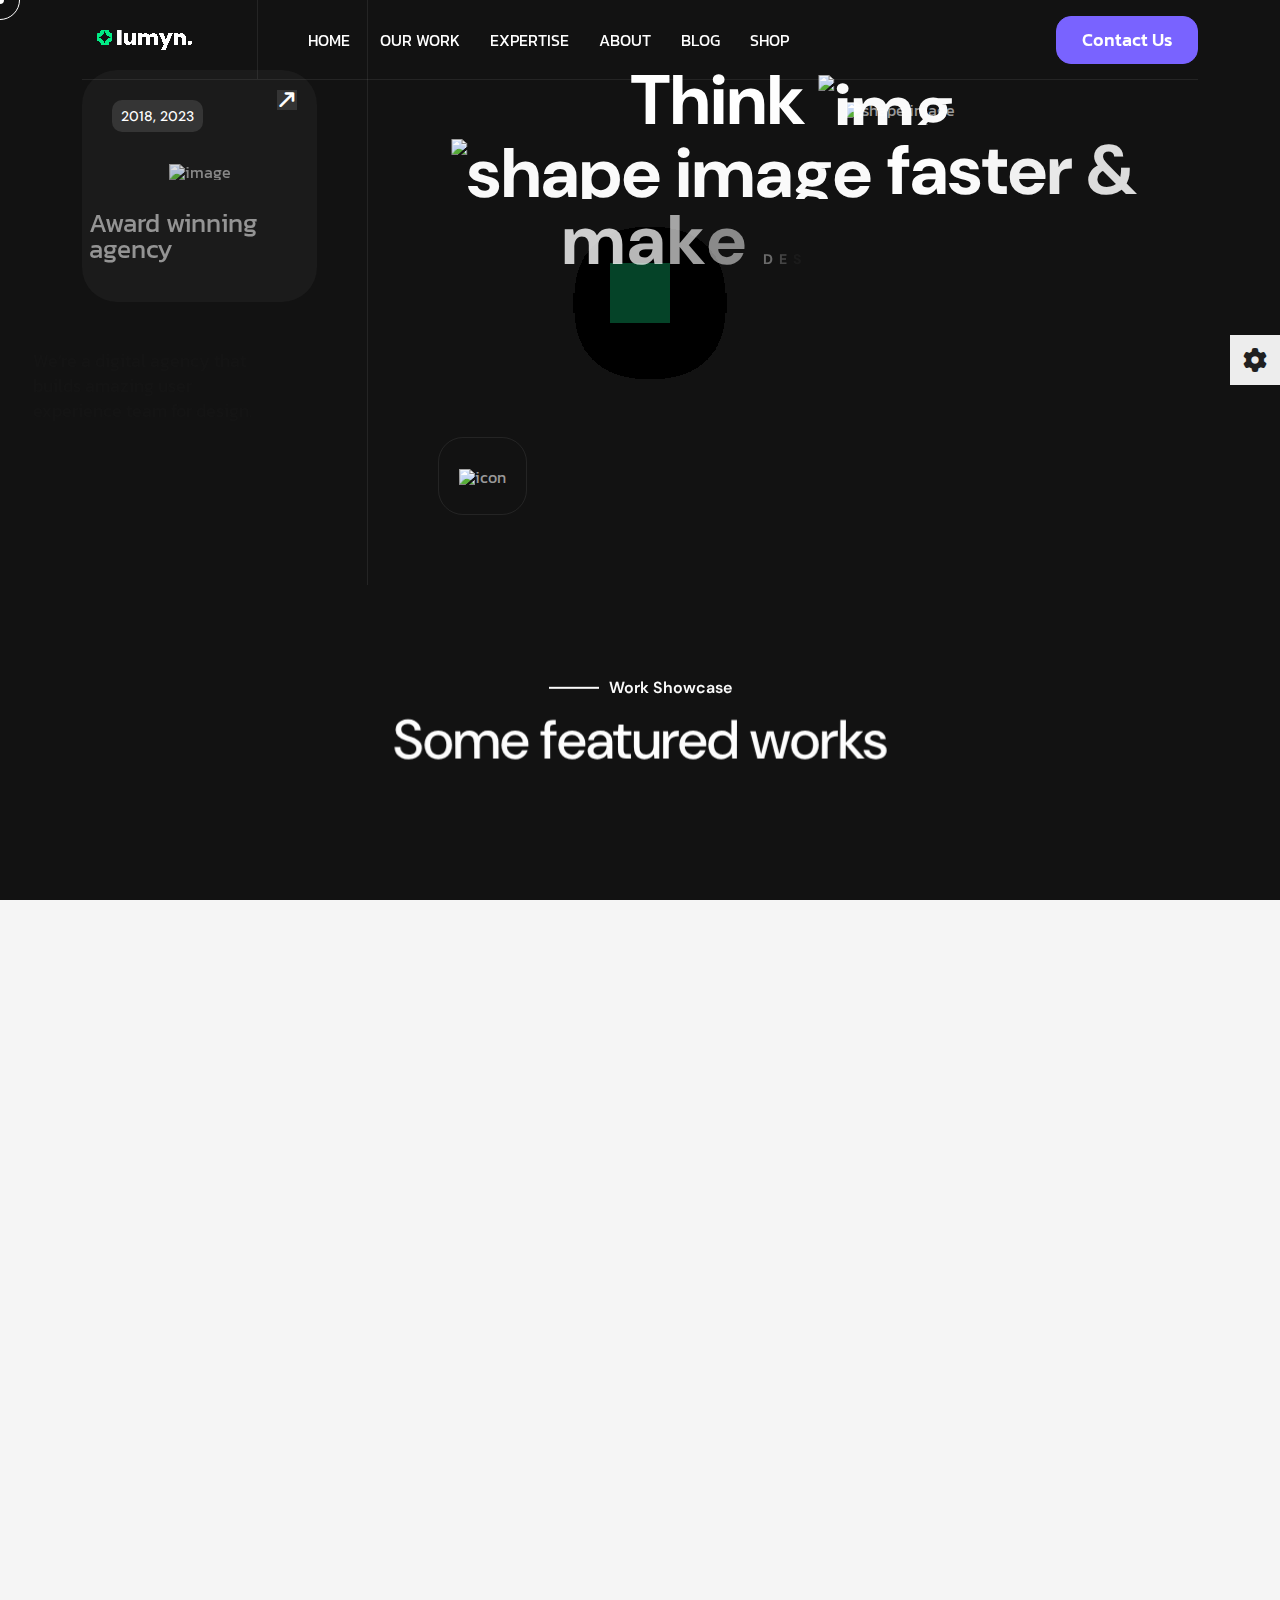
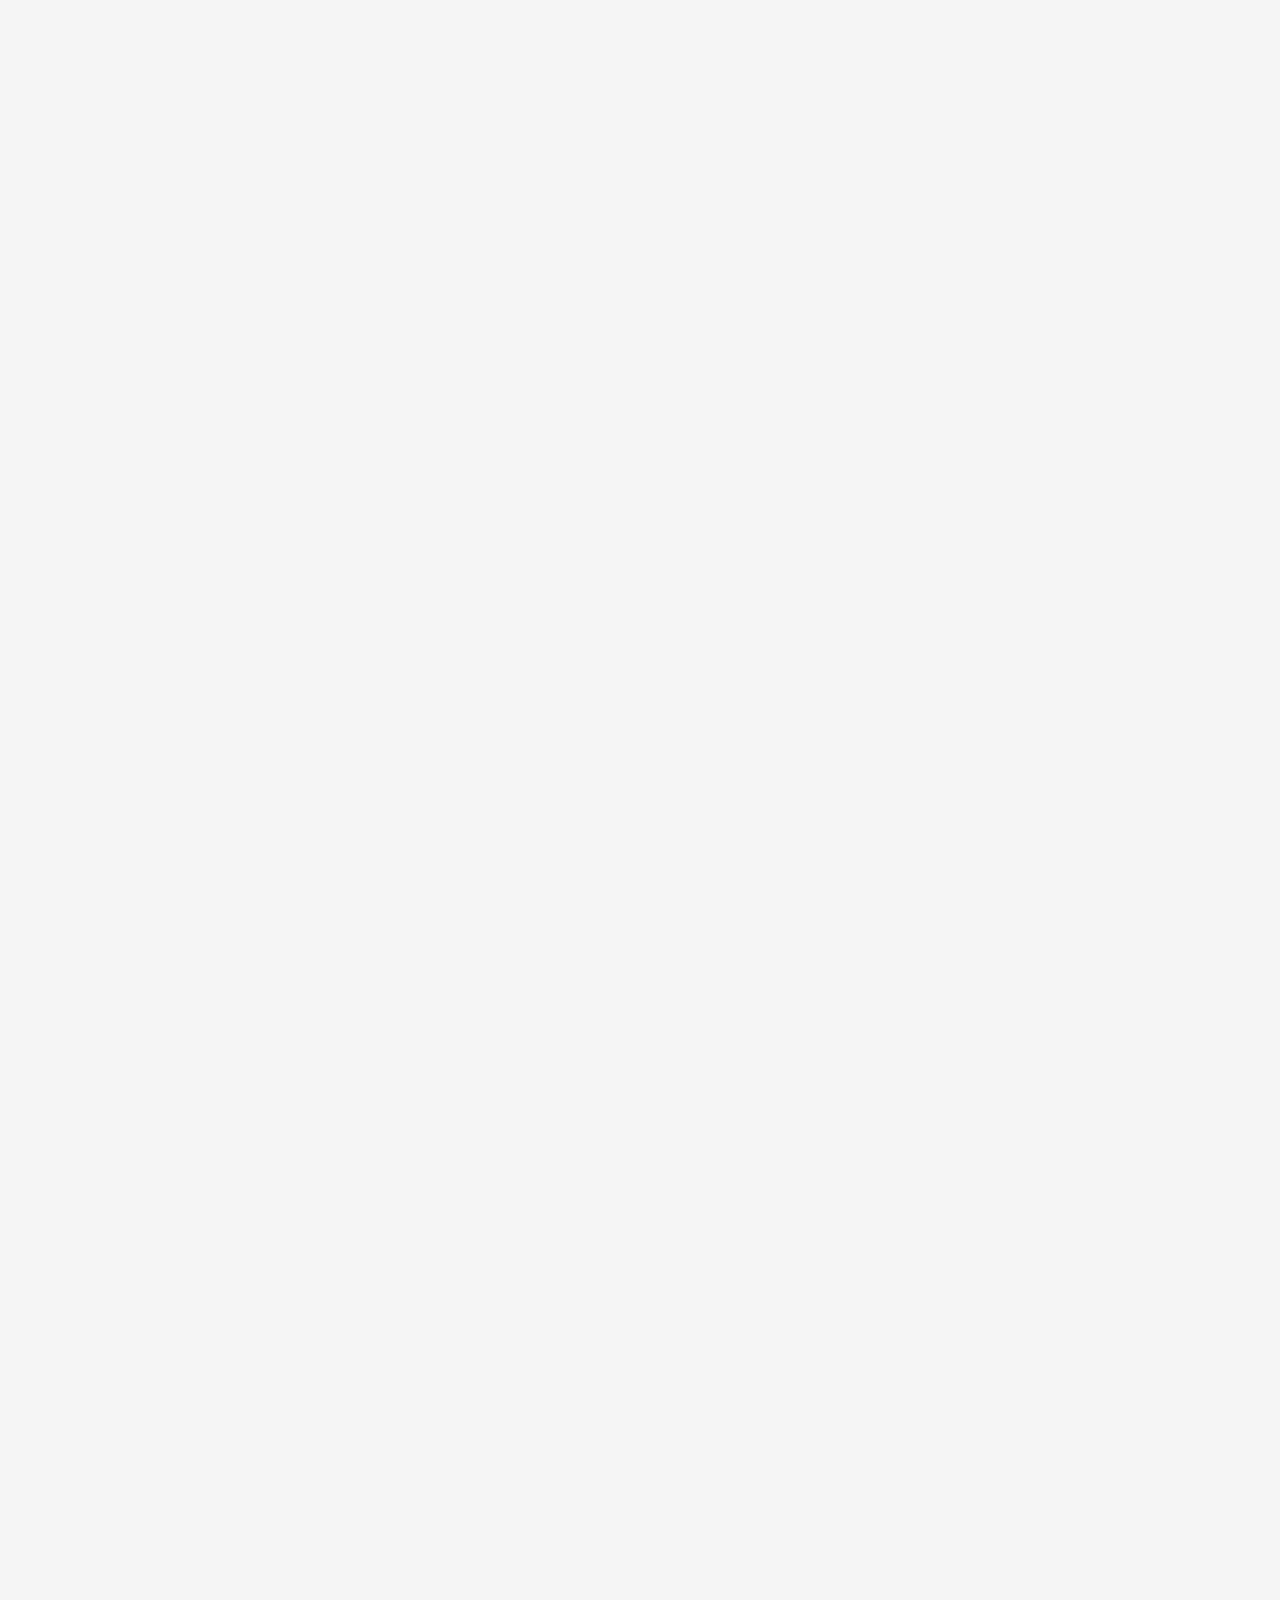
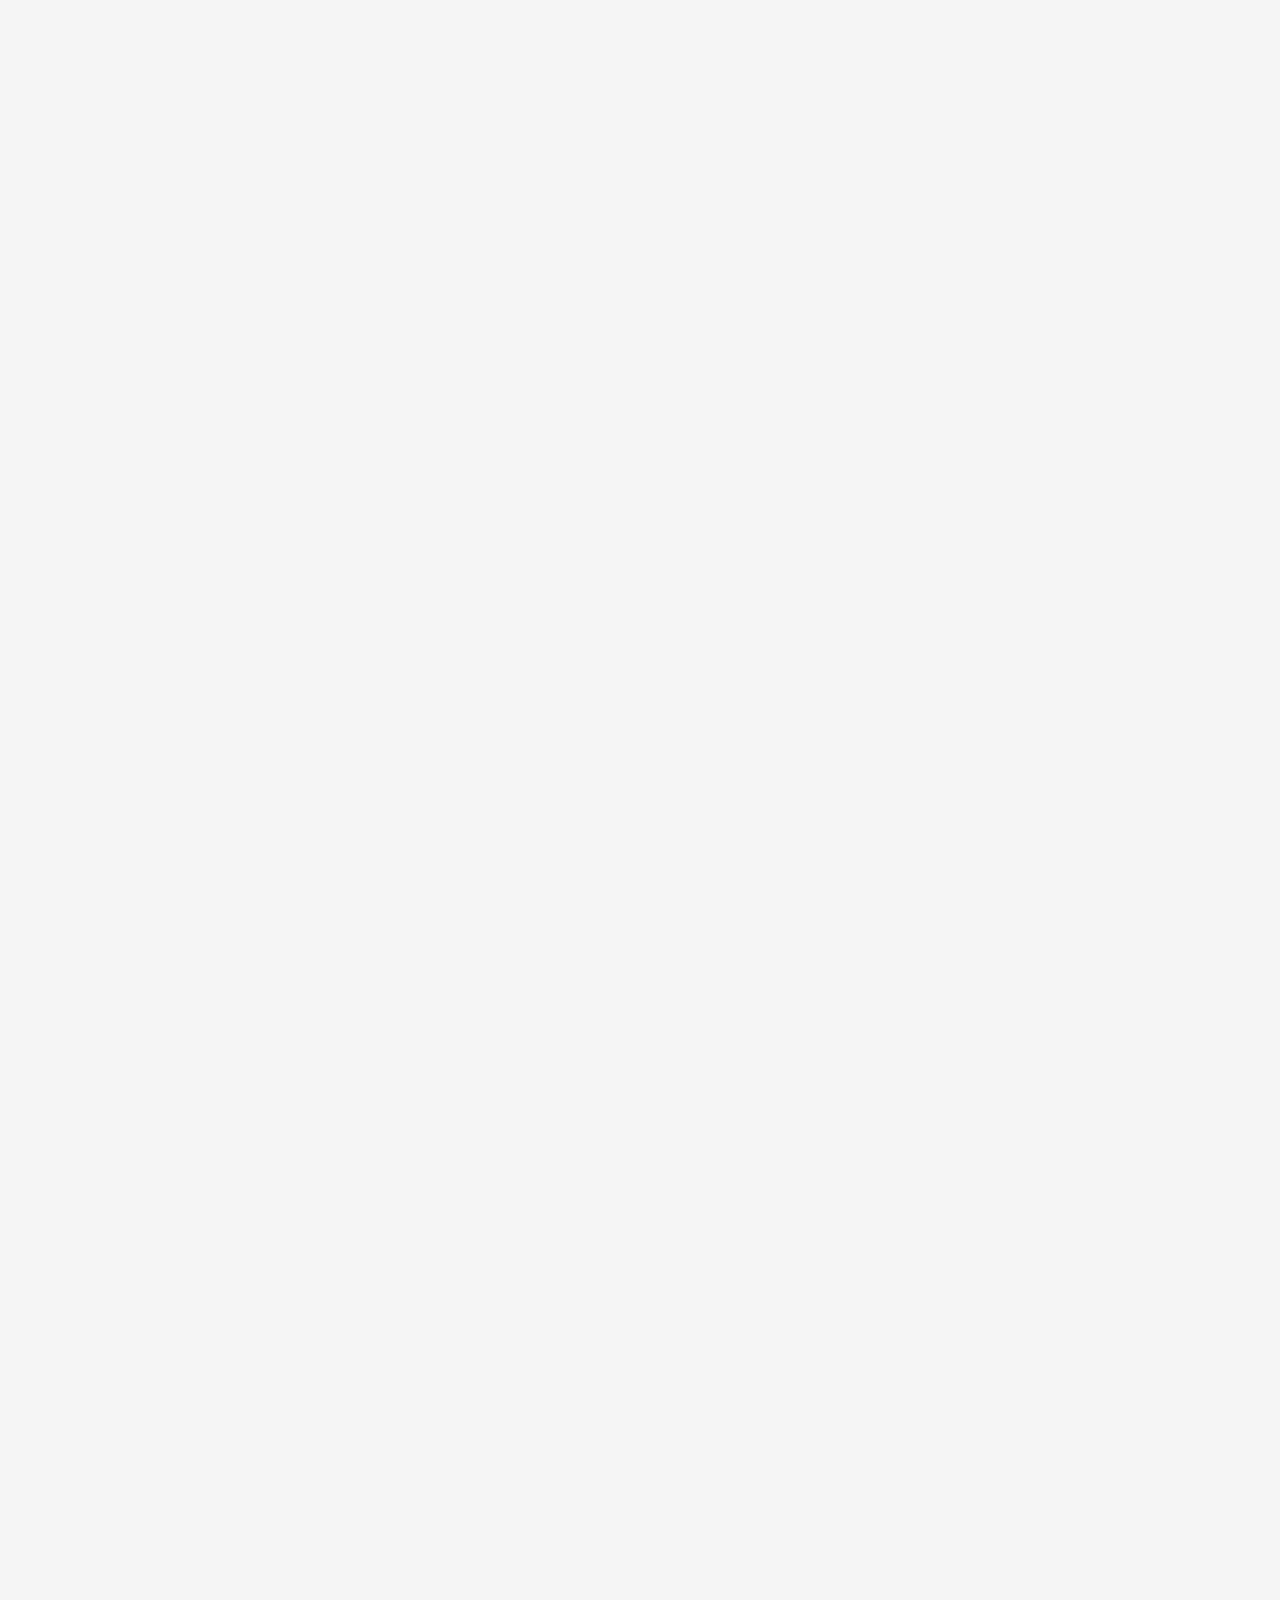
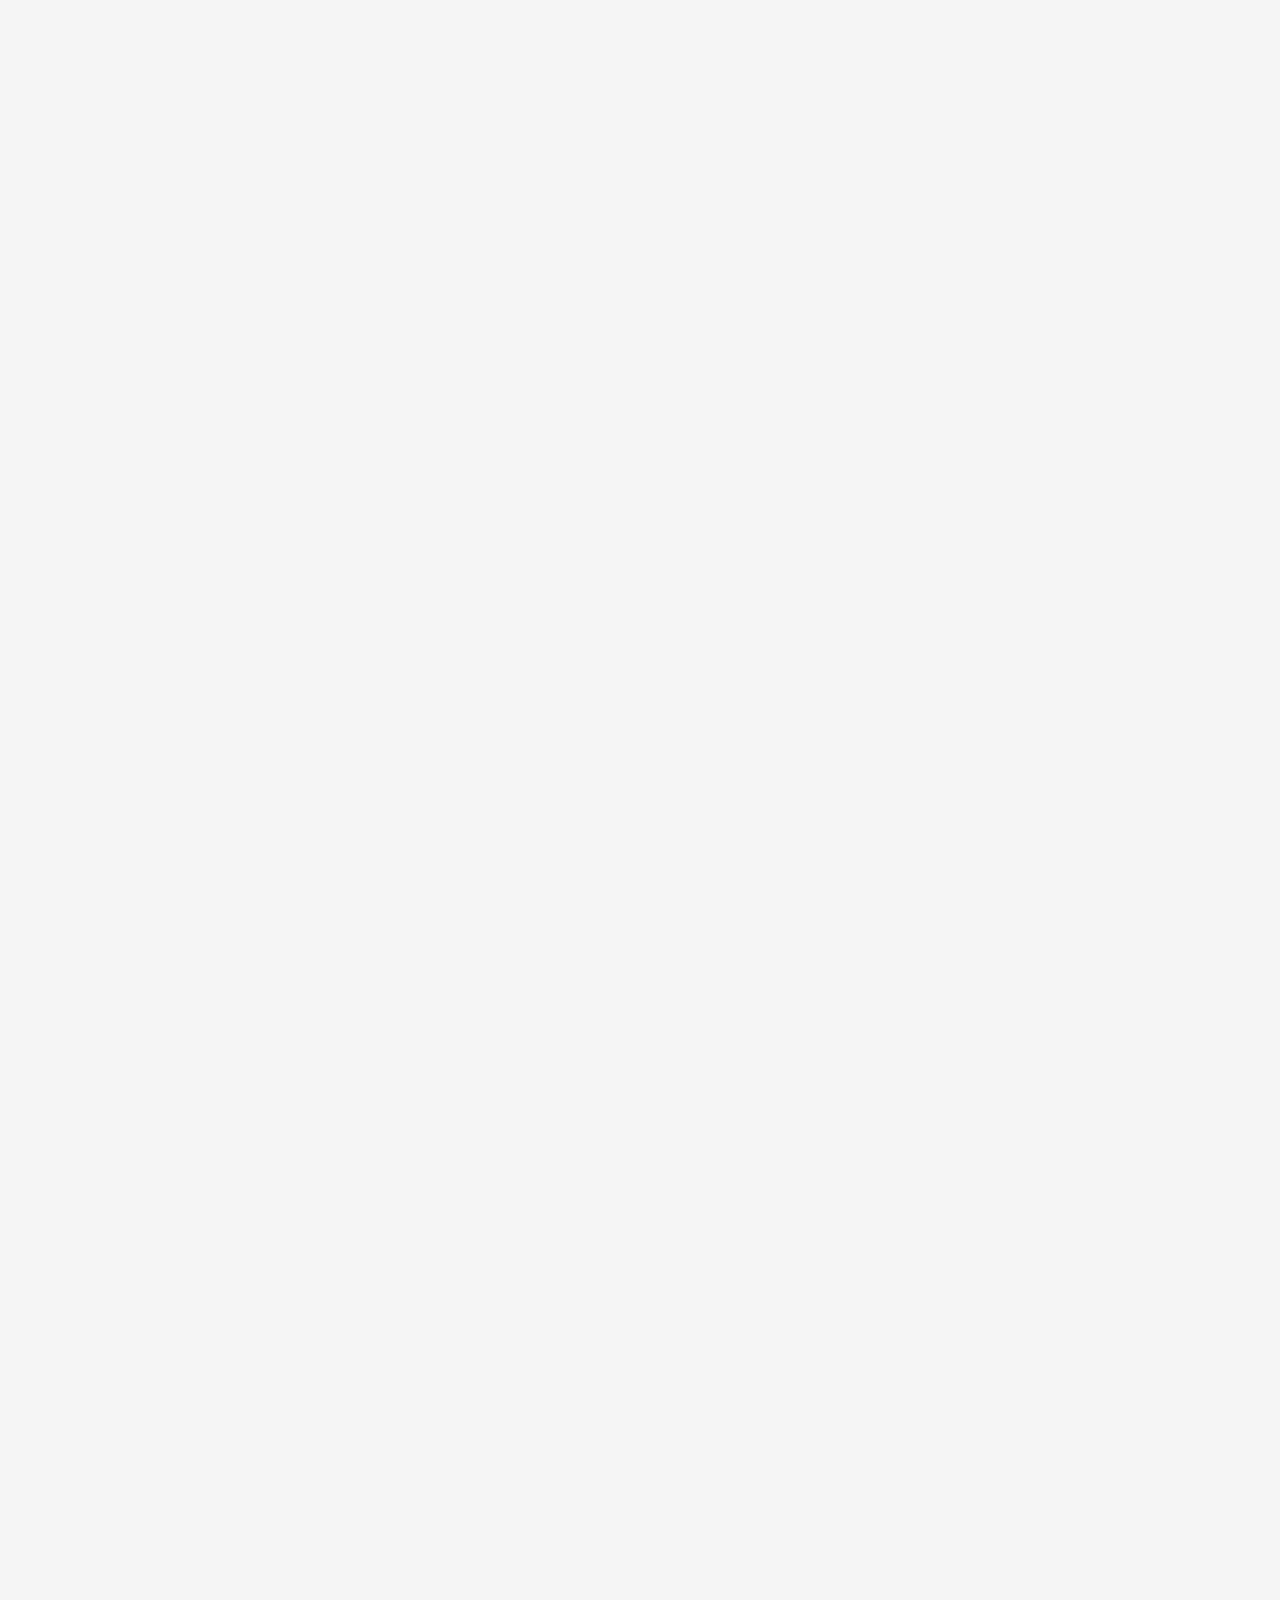
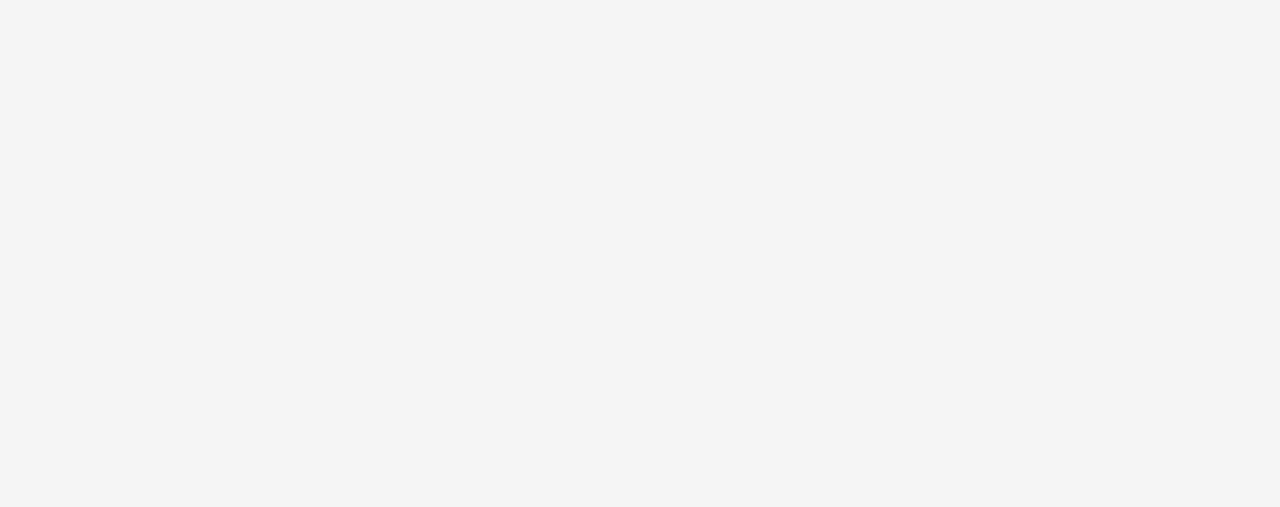
==== commit c7a4d118: "Fix" ====
--- a/index.html
+++ b/index.html
@@ -353,6 +353,9 @@
 
           <!-- hero area start  -->
           <section class="hero-area ">
+			<div class="background">
+				<!-- <h1><span>My first background on</span><br />Animejs</h1> -->
+			  </div>
             <div class="container large">
               <div class="hero-area-inner">
                 <div class="shape-1">
@@ -3676,6 +3679,7 @@
 
 
   <!-- All JS files -->
+  <script src="https://cdnjs.cloudflare.com/ajax/libs/animejs/3.2.1/anime.min.js" integrity="sha512-z4OUqw38qNLpn1libAN9BsoDx6nbNFio5lA6CuTp9NlK83b89hgyCVq+N5FdBJptINztxn1Z3SaKSKUS5UP60Q==" crossorigin="anonymous" referrerpolicy="no-referrer"></script>
   <script src="assets/js/jquery-3.6.0.min.js"></script>
   <script src="assets/js/bootstrap.bundle.min.js"></script>
   <script src="assets/js/jquery.magnific-popup.min.js"></script>
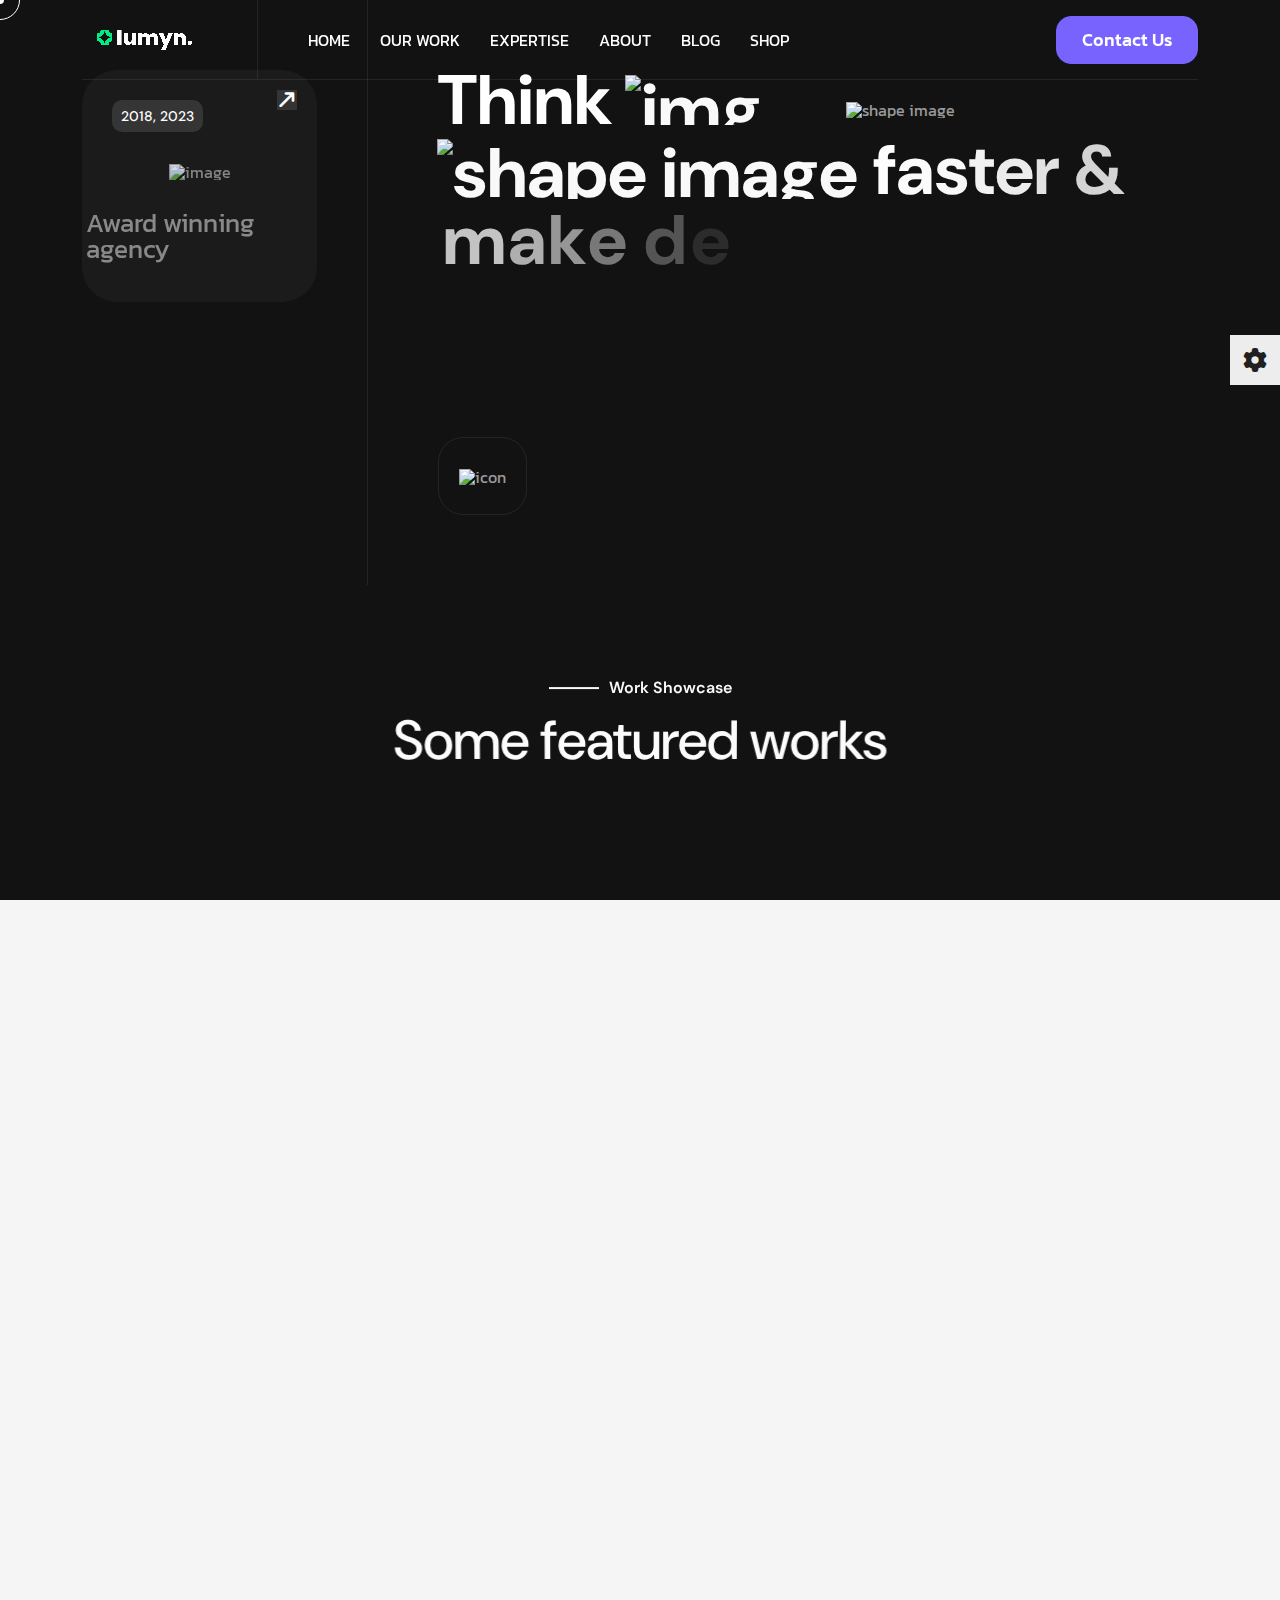
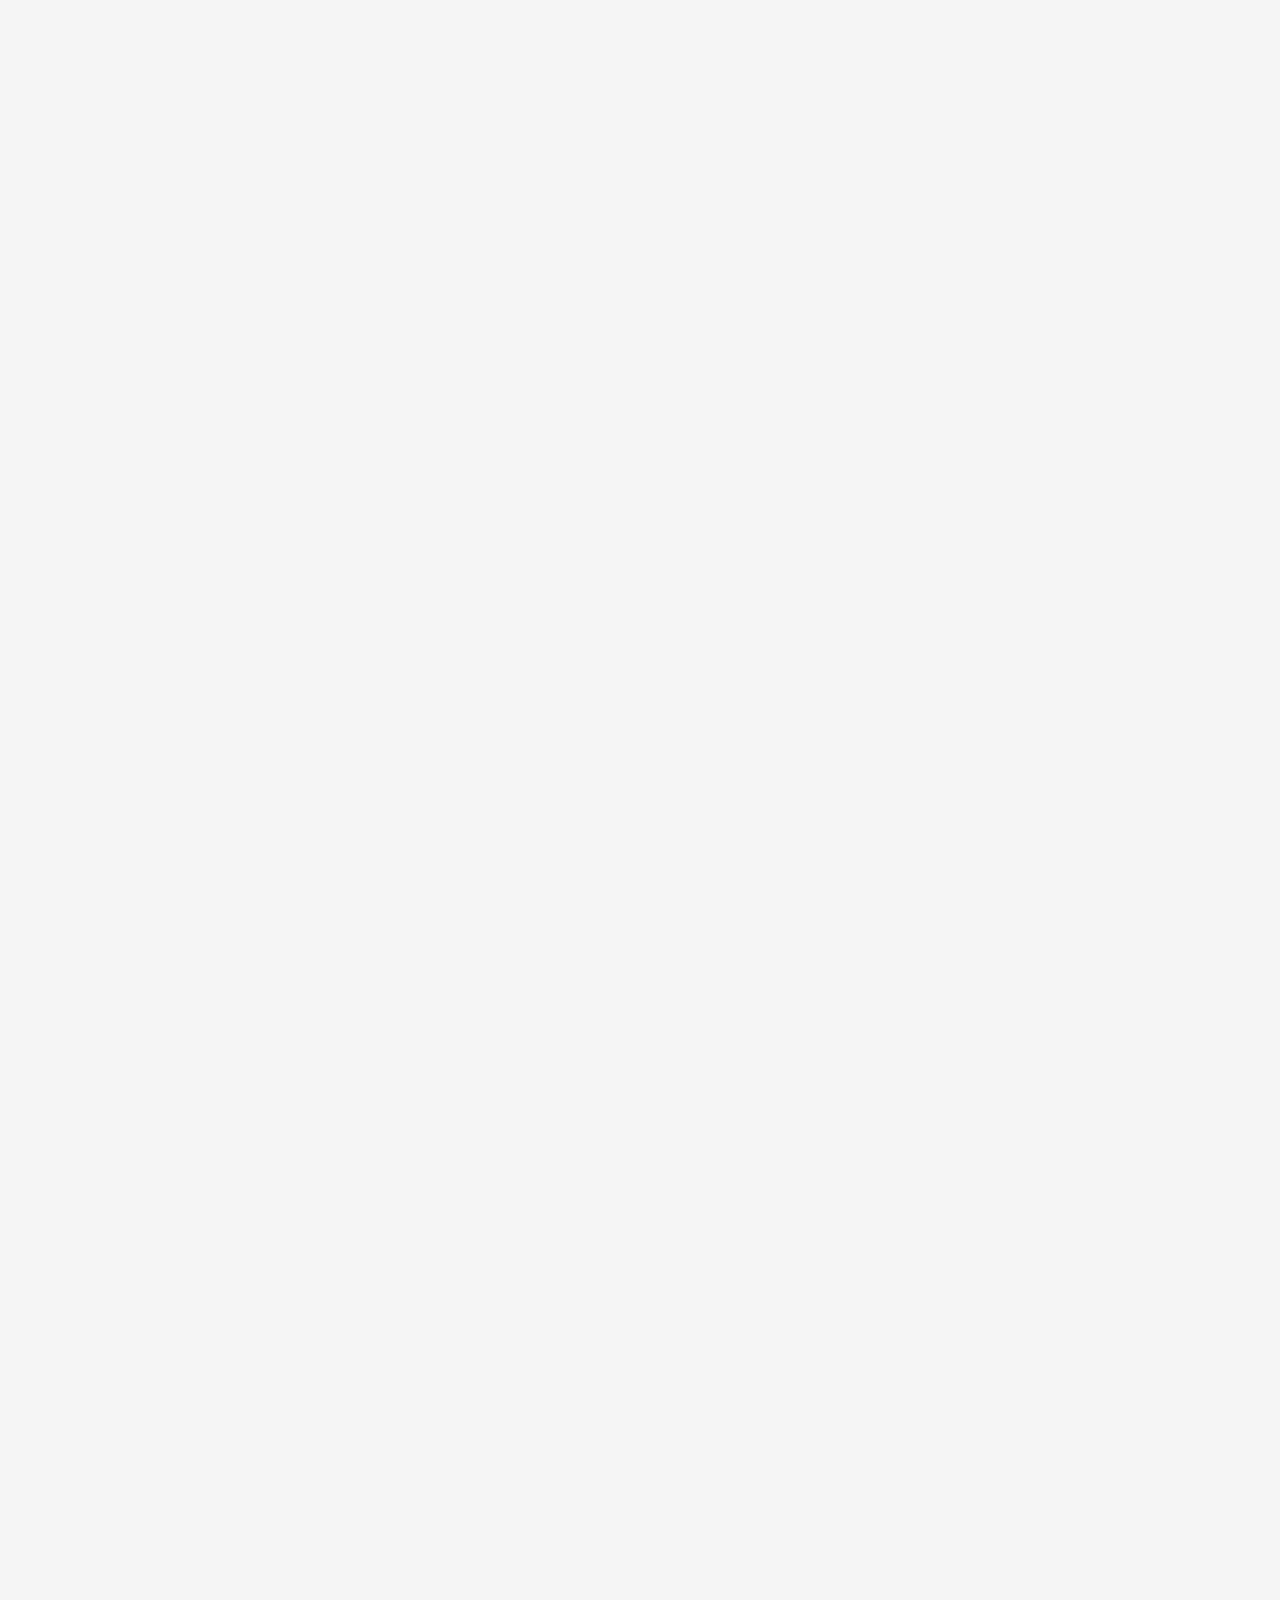
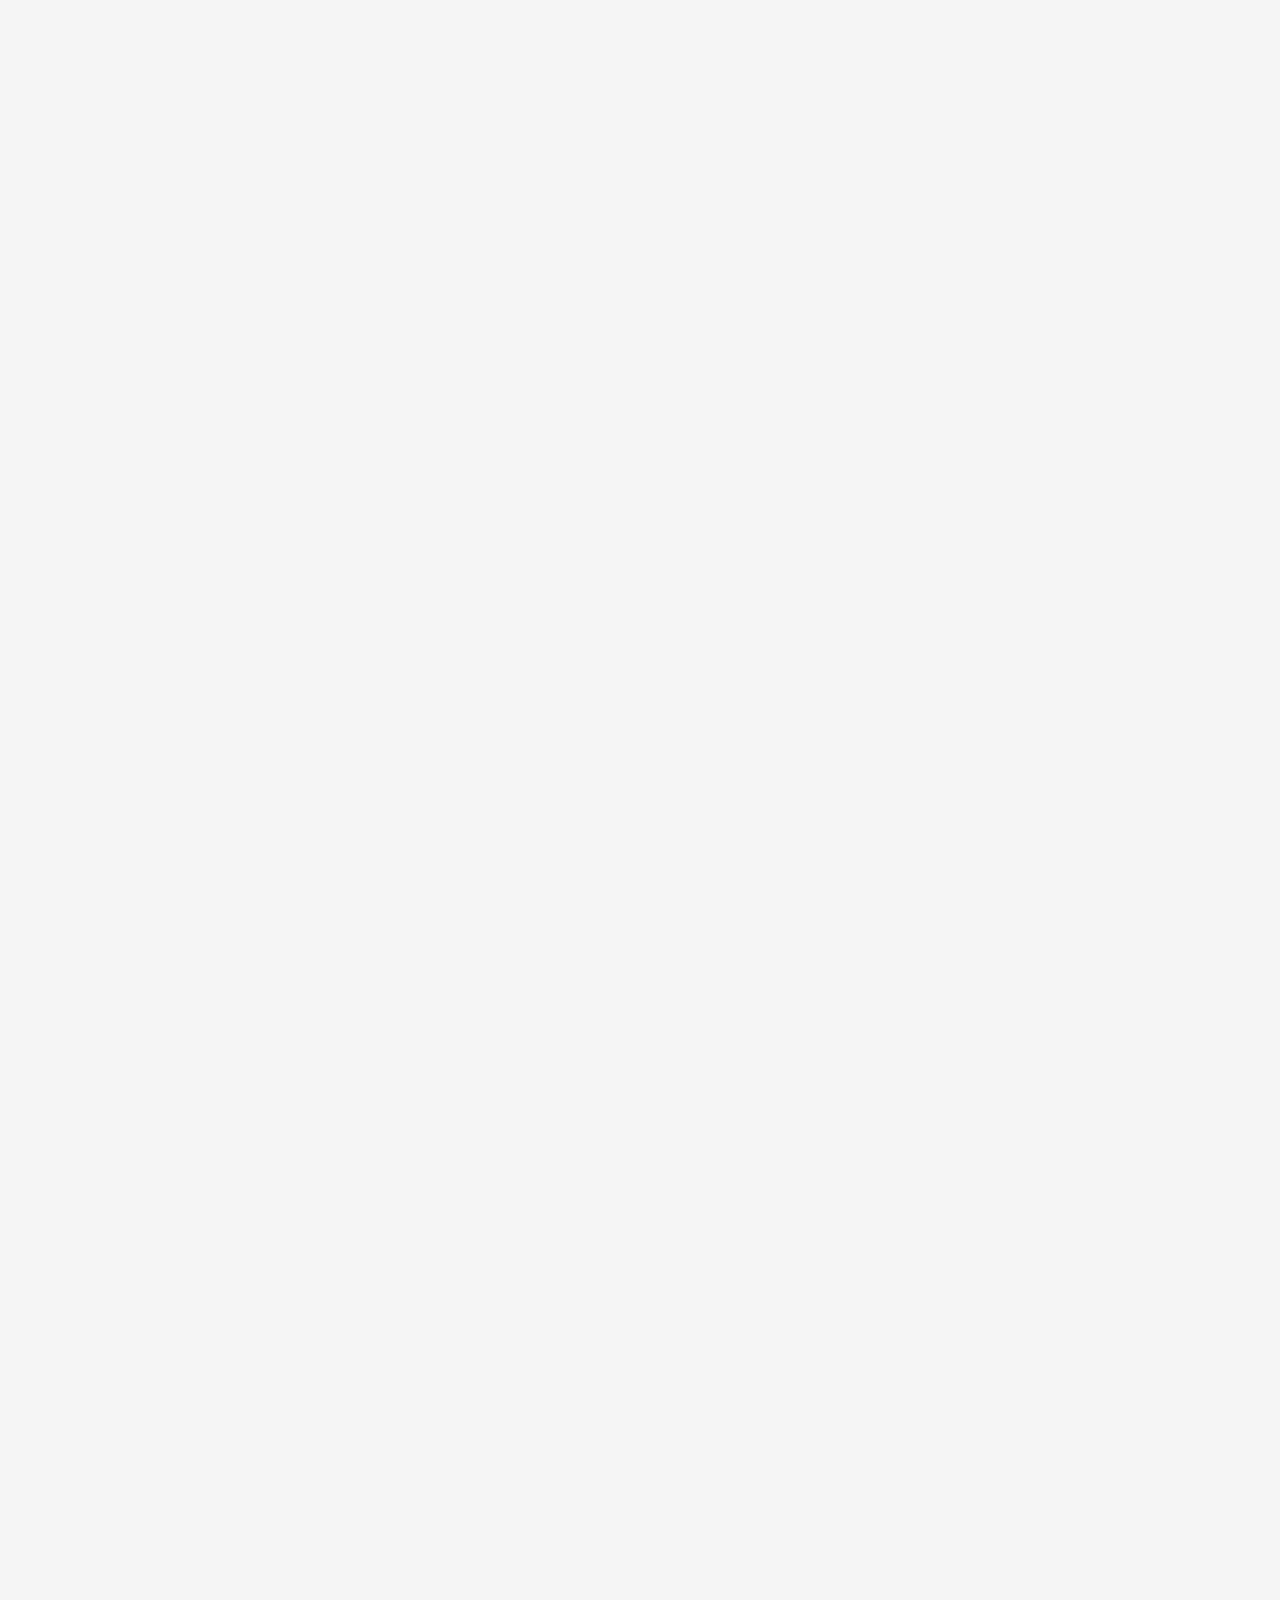
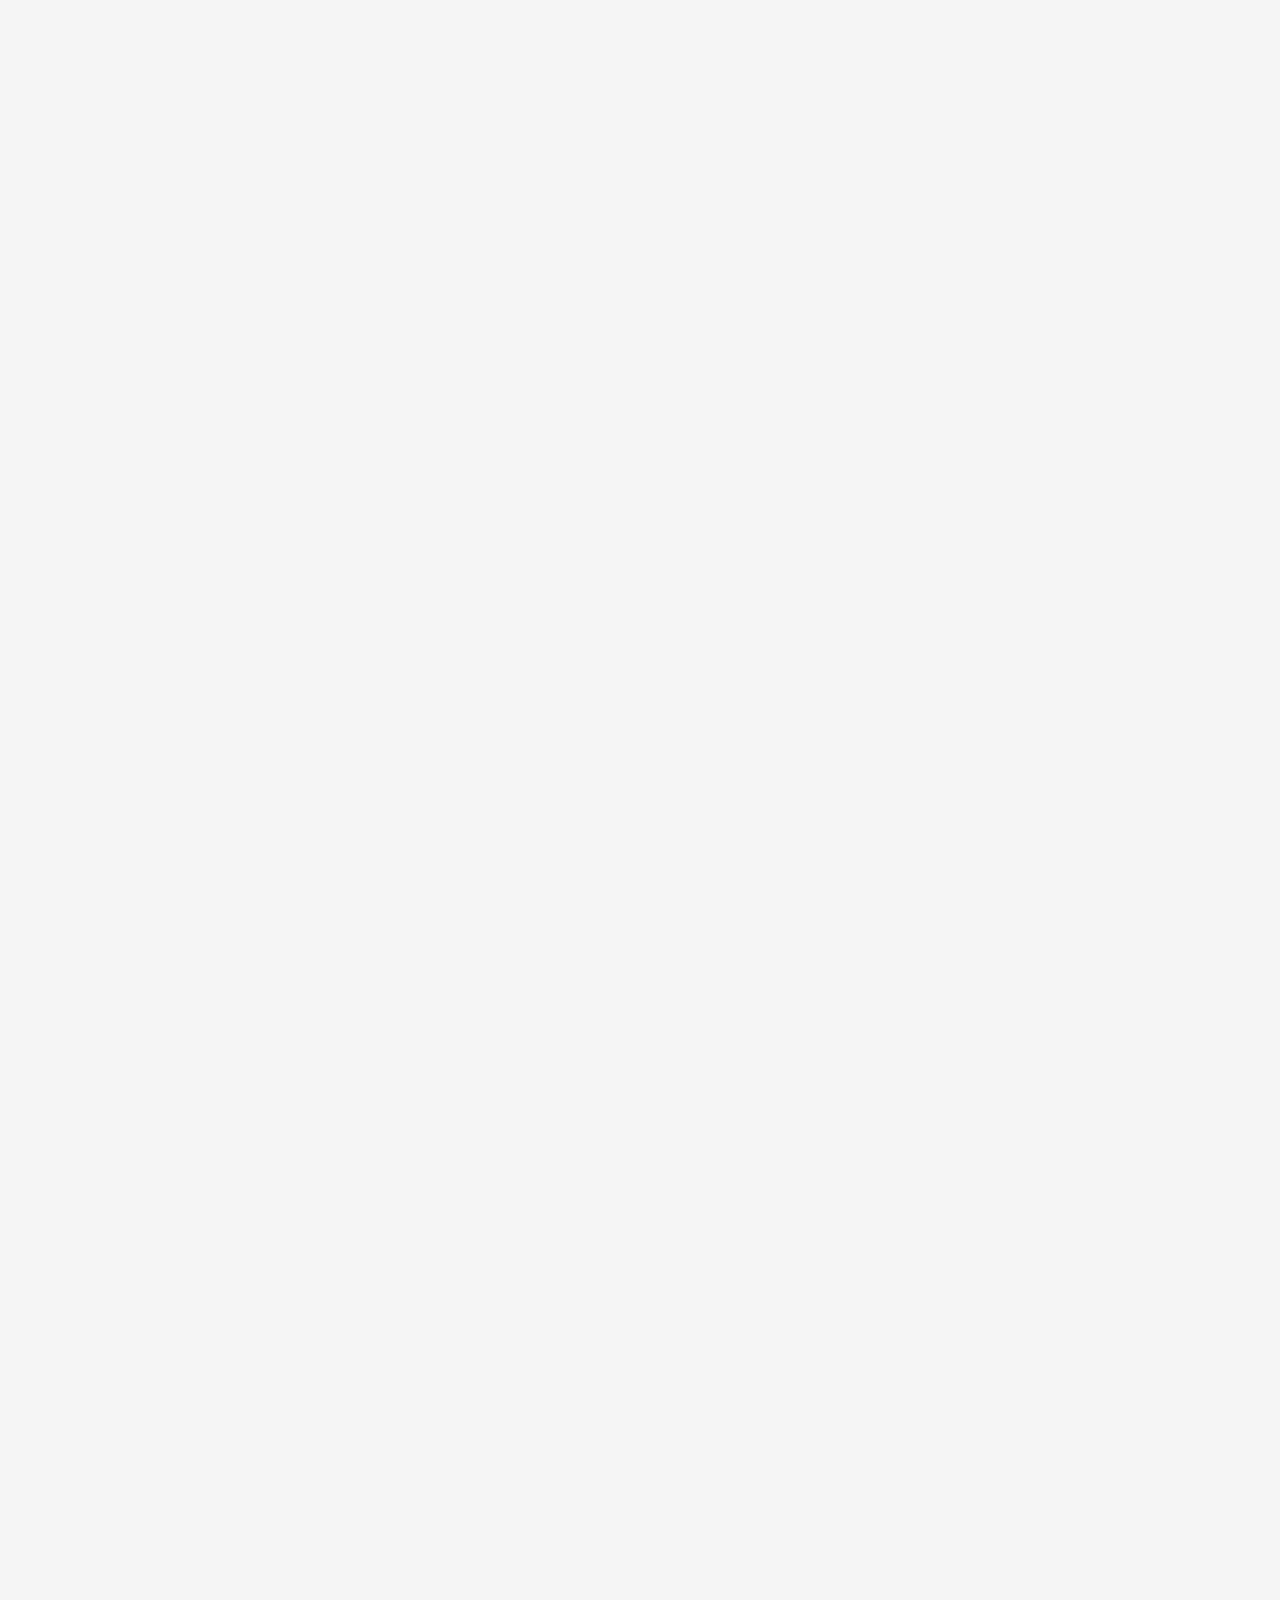
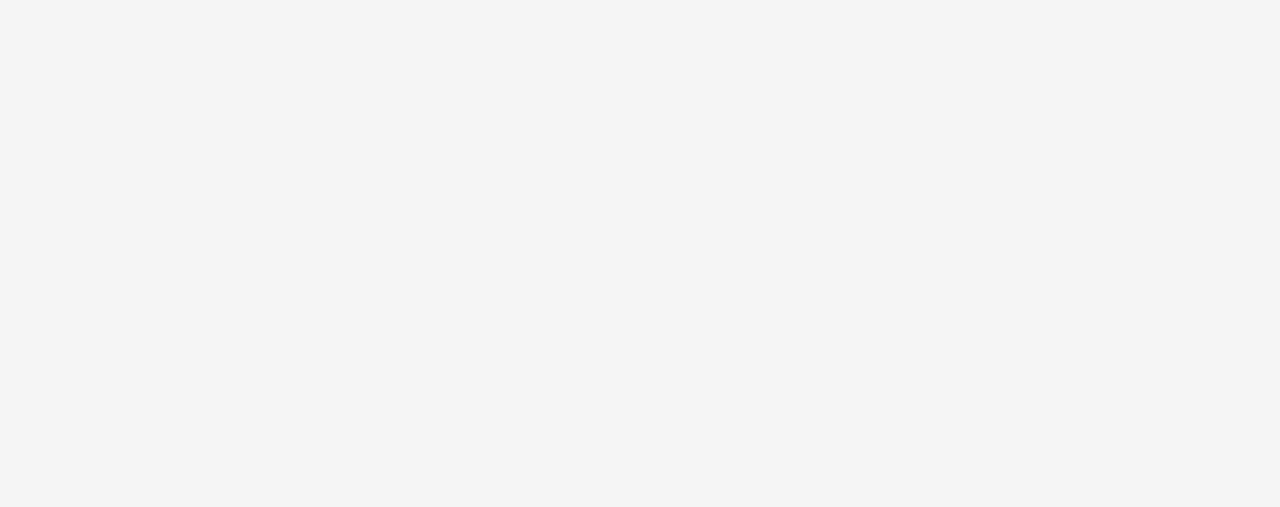
==== commit c4d36feb: "Added video as background" ====
--- a/index.html
+++ b/index.html
@@ -353,9 +353,13 @@
 
           <!-- hero area start  -->
           <section class="hero-area ">
-			<div class="background">
+			<!-- <div class="background"> -->
 				<!-- <h1><span>My first background on</span><br />Animejs</h1> -->
-			  </div>
+			  <!-- </div> -->
+			  <video class="background-video" autoplay muted loop>
+				<source src="assets/imgs/video/background.mp4" type="video/mp4">
+				Your browser does not support the video tag.
+			  </video>
             <div class="container large">
               <div class="hero-area-inner">
                 <div class="shape-1">
--- a/assets/css/master-startup-agency.css
+++ b/assets/css/master-startup-agency.css
@@ -8925,7 +8925,17 @@
 	overflow: hidden;
   }
   
-  .background {
+  .background-video {
+	position: absolute;
+	top: 0;
+	left: 0;
+	width: 100%;
+	height: 100%;
+	object-fit: cover;
+	z-index: 1;
+  }
+  
+  /* .background {
 	height: 100%;
 	width: 100%;
 	position: absolute;
@@ -8956,7 +8966,7 @@
 	width: 60px;
 	background: #054328;
 	box-shadow: 10px 10px 50px rgba(0, 0, 0, 0.2);
-  }
+  } */
 
 @media only screen and (max-width: 1919px) {
     .hero-area {
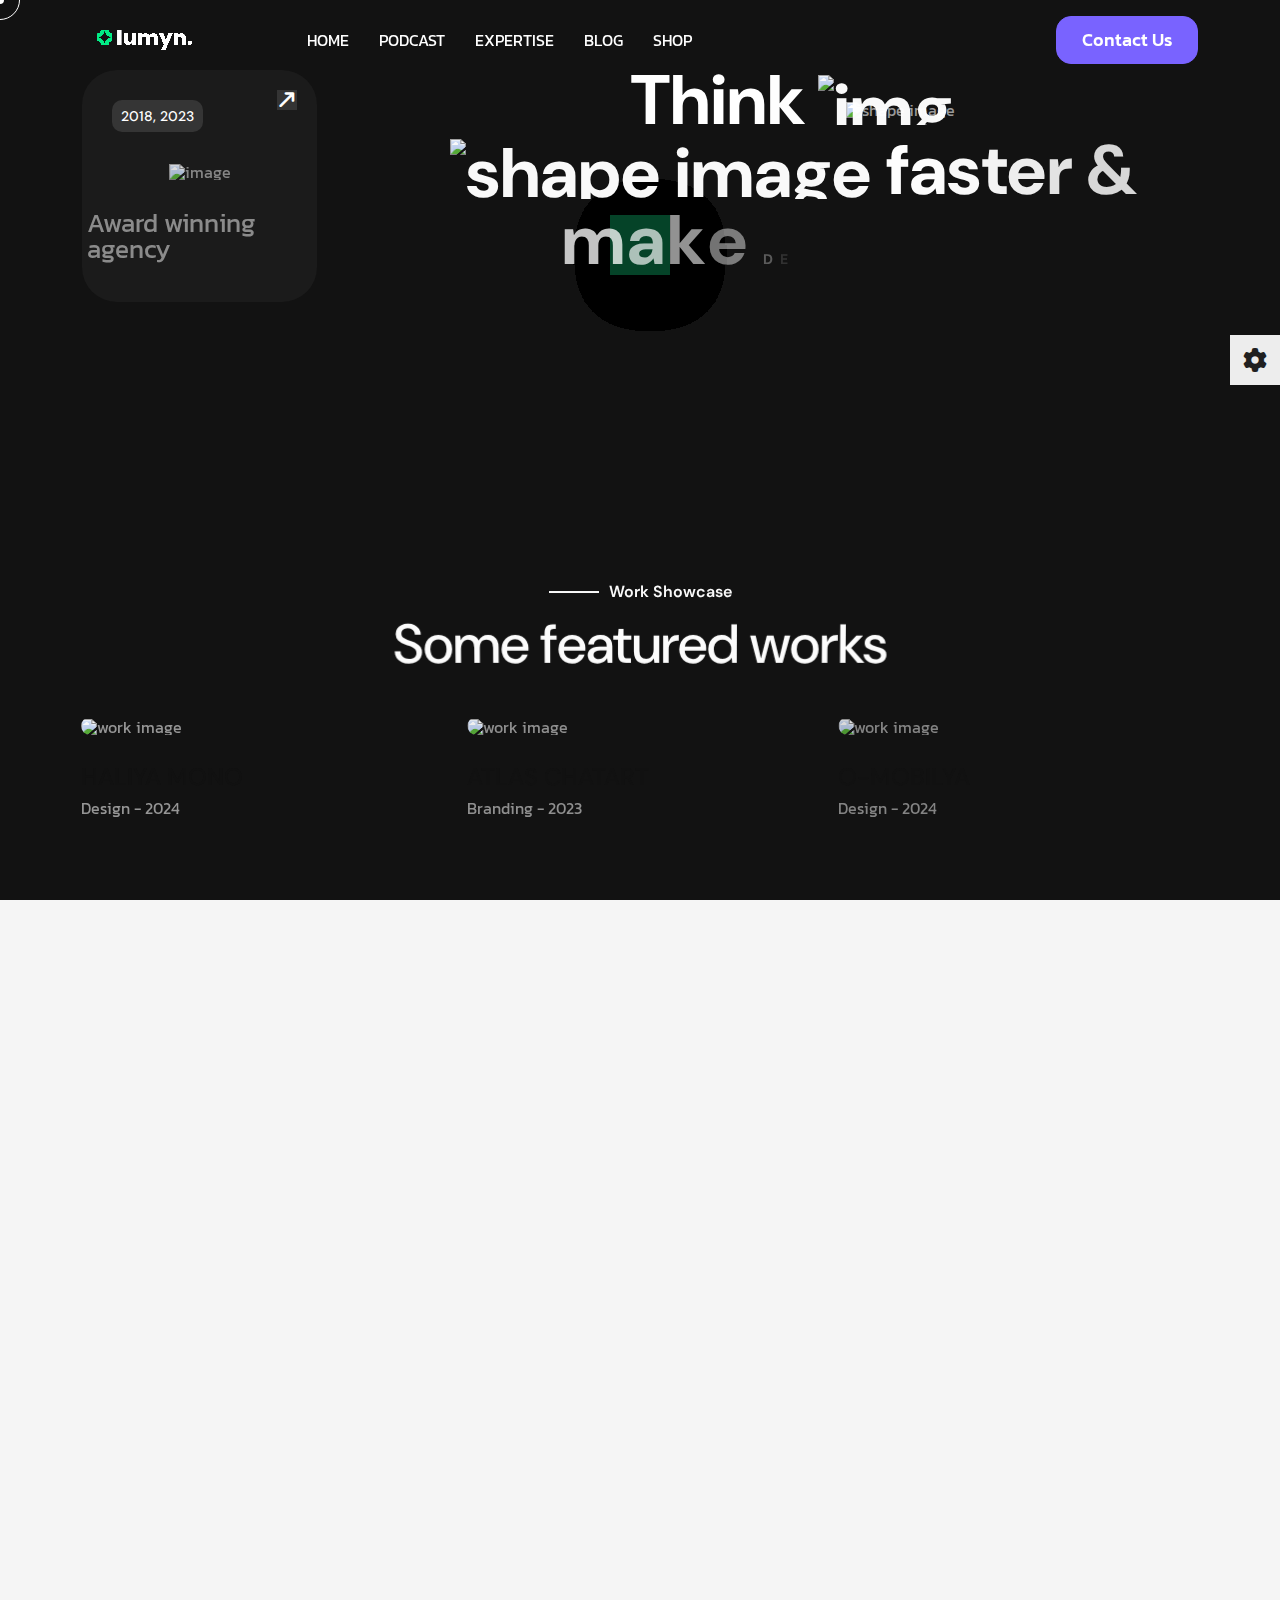
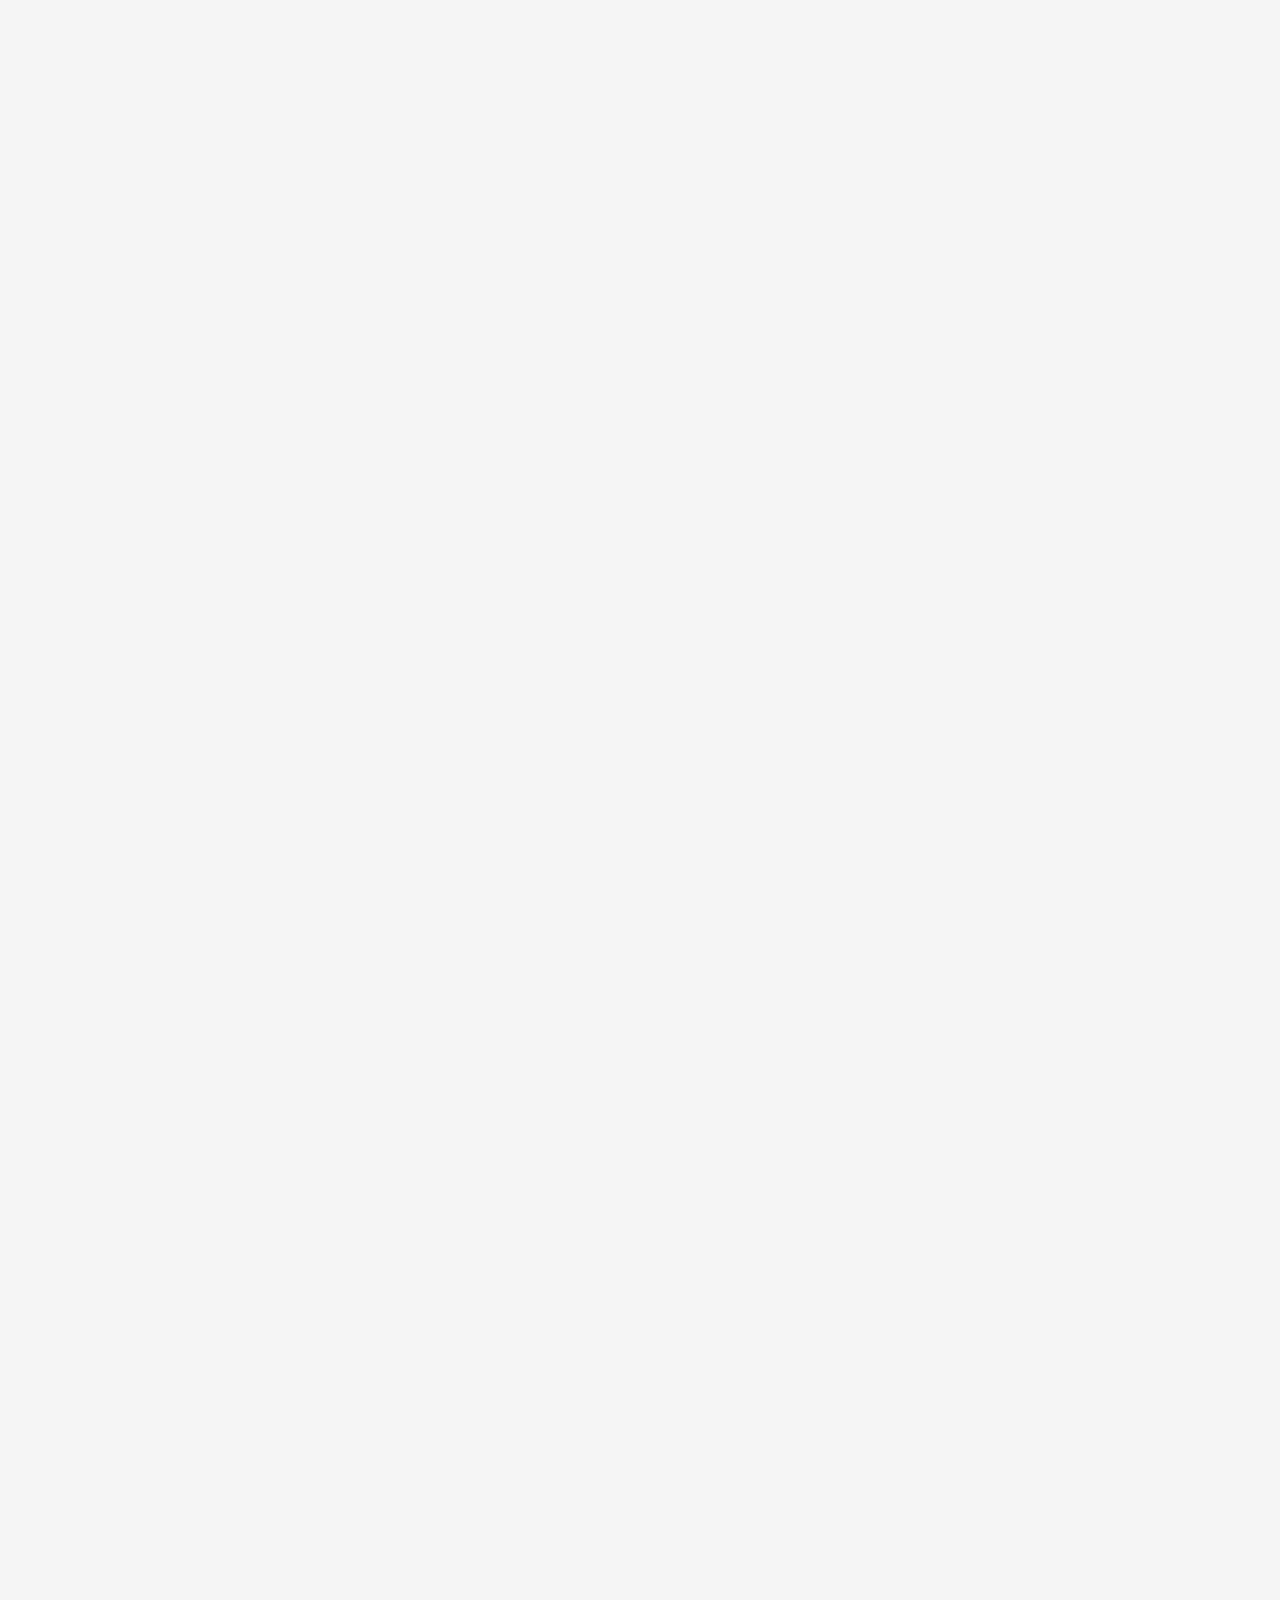
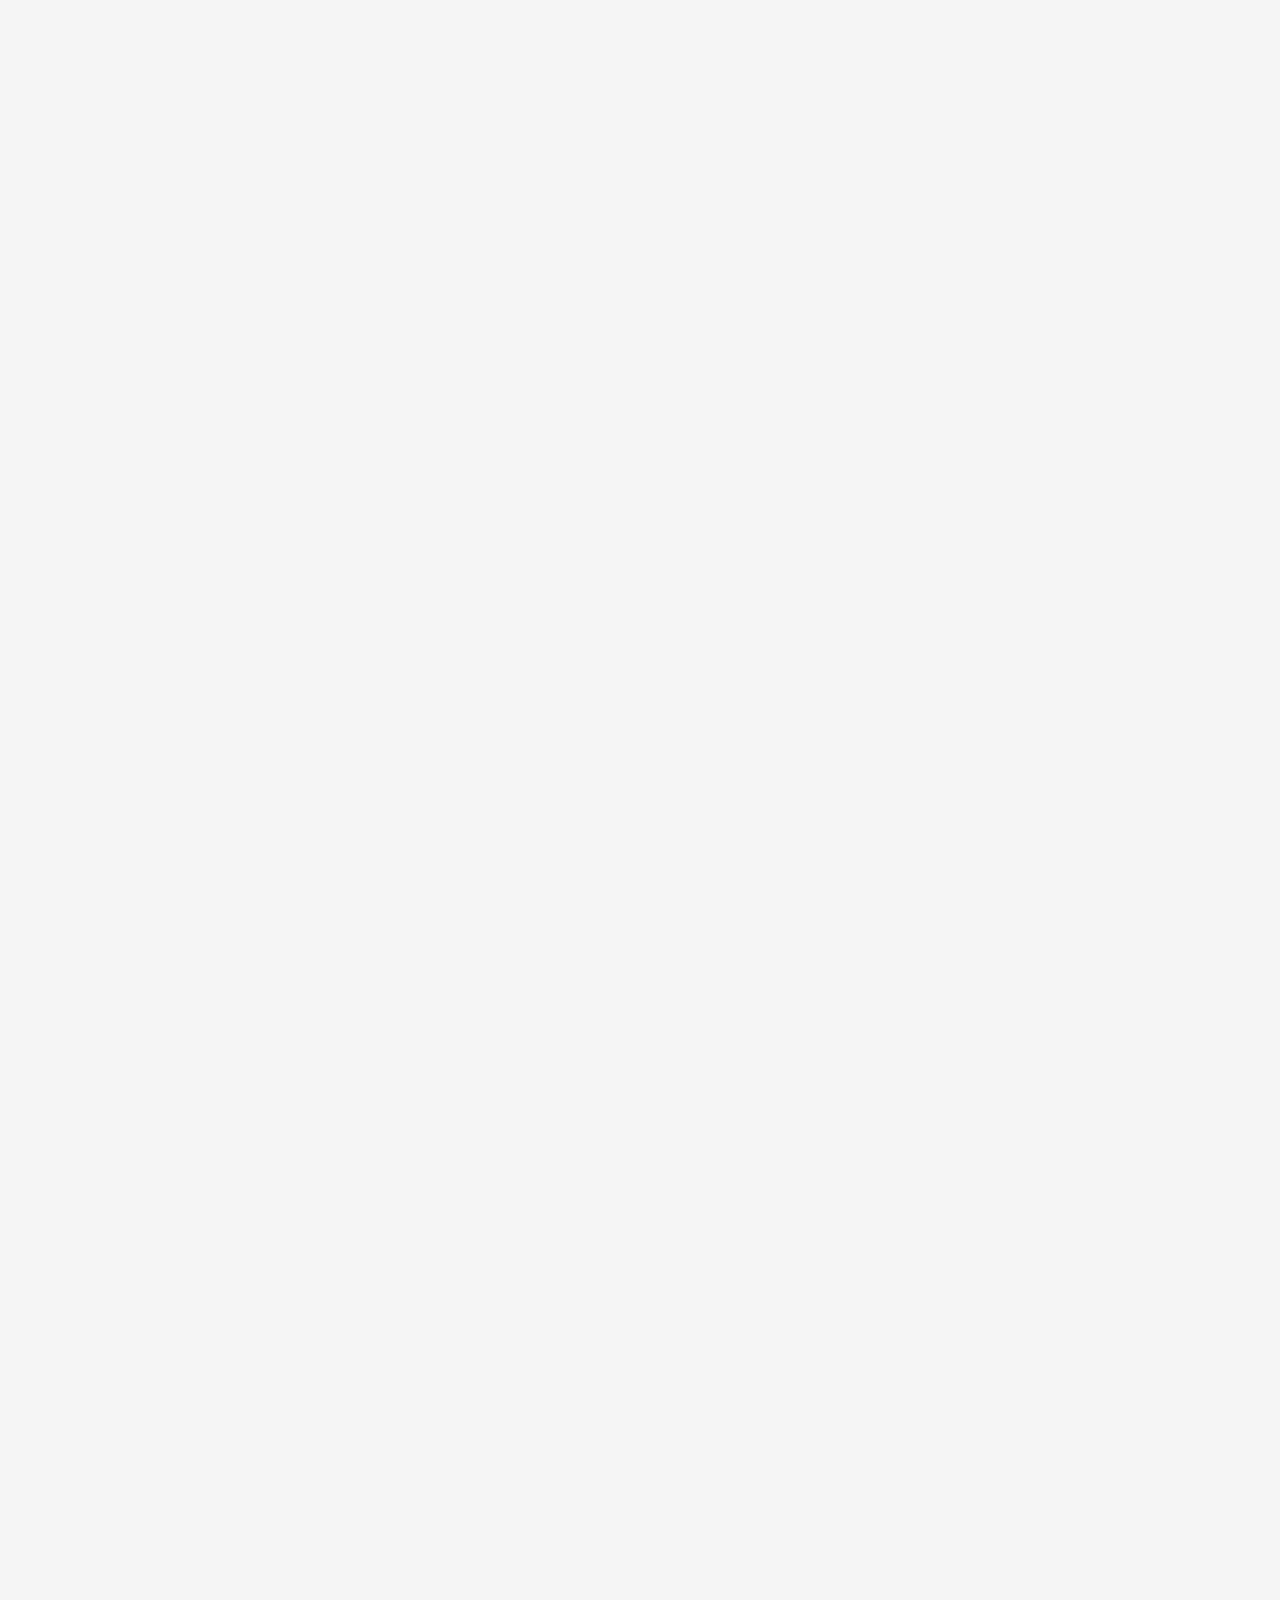
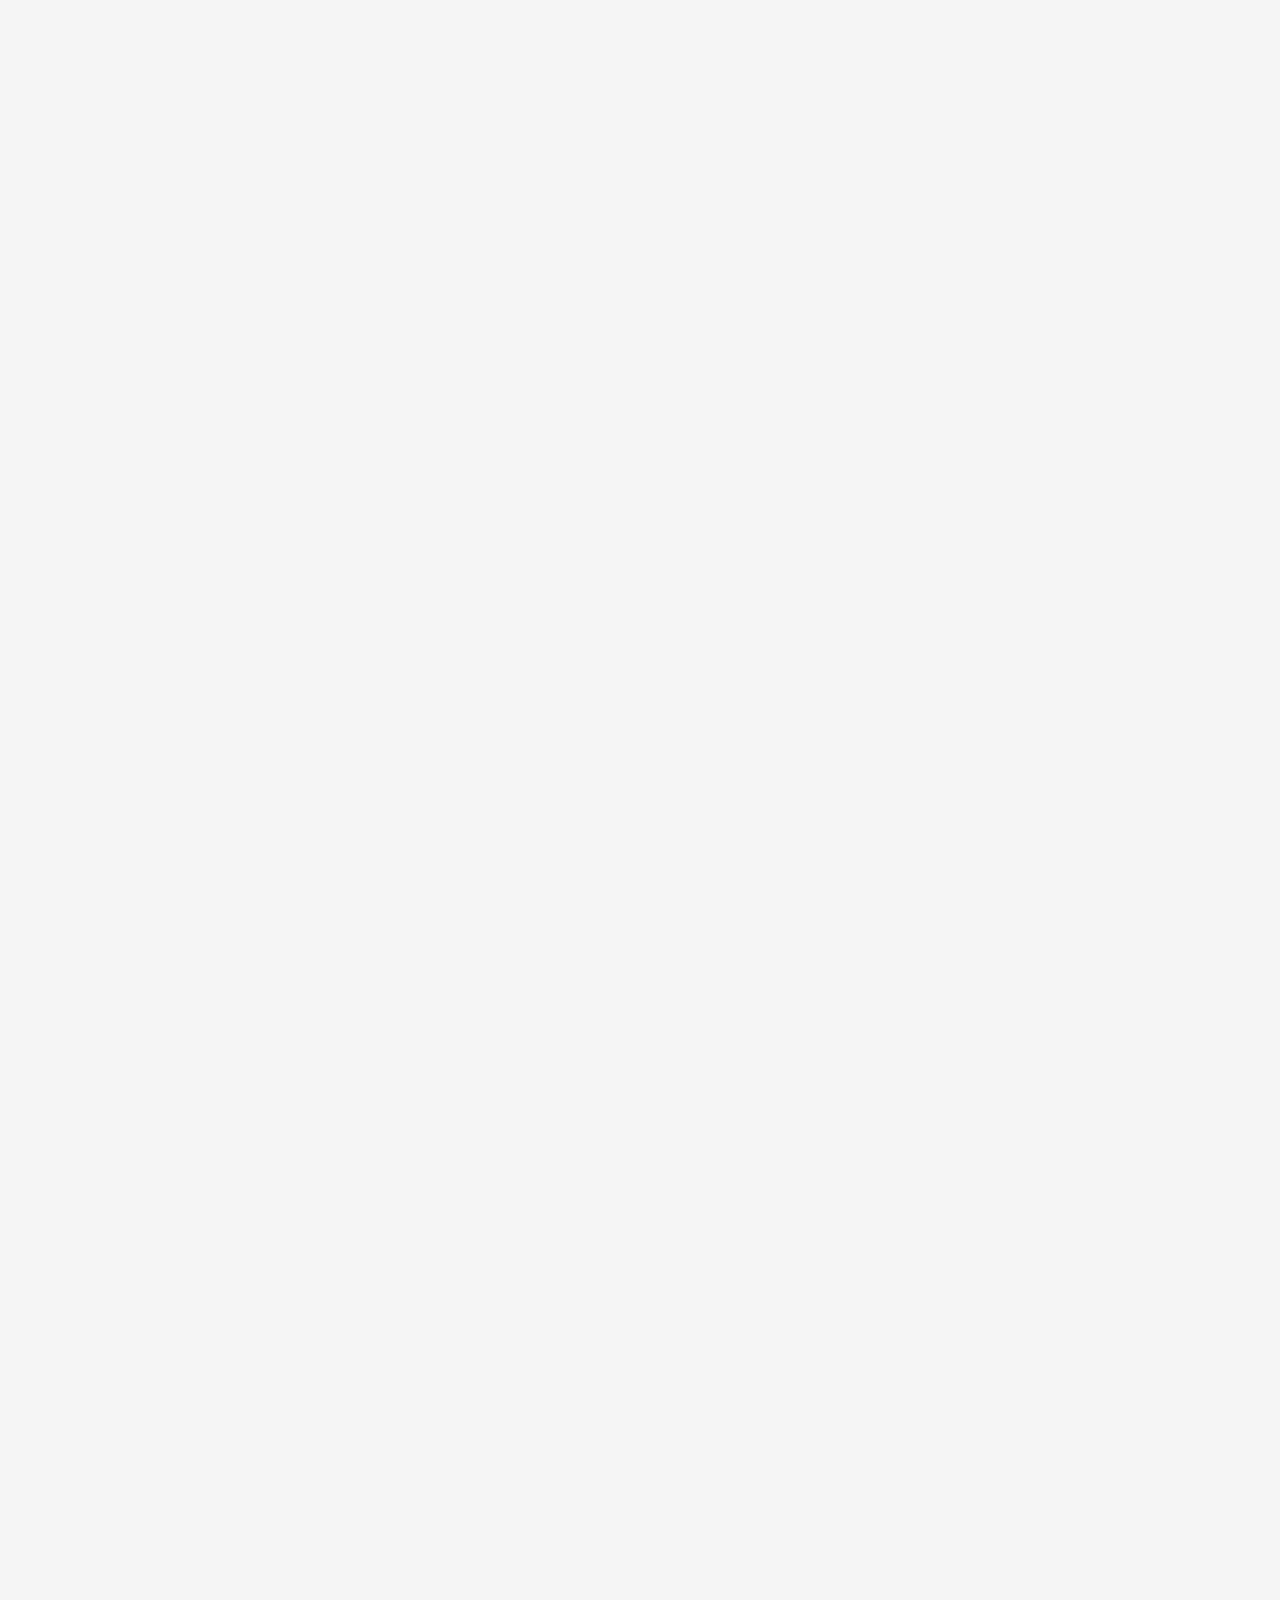
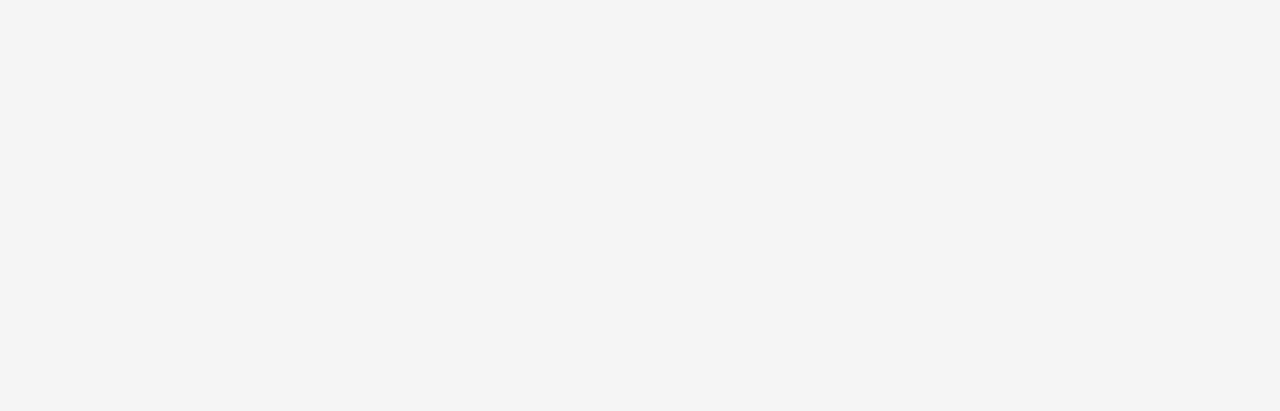
==== commit 6cff13d7: "navbar changes" ====
--- a/index.html
+++ b/index.html
@@ -169,14 +169,14 @@
               
             </li>
             <li >
-              <a href="branding-agency.html">Our work</a>
+              <a href="branding-agency.html">Podcast</a>
               
             </li>
             <li >
               <a href="#">Expertise</a>
               
             </li>
-            <li><a href="about.html">About</a></li>
+            <!-- <li><a href="about.html">Blog</a></li> -->
            
             
             <li>
@@ -306,14 +306,14 @@
                 
               </li>
               <li >
-                <a href="branding-agency.html">Our work</a>
+                <a href="branding-agency.html">Podcast</a>
                 
               </li>
               <li >
                 <a href="#">Expertise</a>
                 
               </li>
-              <li><a href="about.html">About</a></li>
+              <!-- <li><a href="about.html">About</a></li> -->
              
               
               <li>
@@ -353,13 +353,9 @@
 
           <!-- hero area start  -->
           <section class="hero-area ">
-			<!-- <div class="background"> -->
+			<div class="background">
 				<!-- <h1><span>My first background on</span><br />Animejs</h1> -->
-			  <!-- </div> -->
-			  <video class="background-video" autoplay muted loop>
-				<source src="assets/imgs/video/background.mp4" type="video/mp4">
-				Your browser does not support the video tag.
-			  </video>
+			  </div>
             <div class="container large">
               <div class="hero-area-inner">
                 <div class="shape-1">
@@ -409,13 +405,13 @@
                           Journey Today </a>
                       </div>
                     </div>
-                    <div class="scroll-down">
+                    <!-- <div class="scroll-down">
                       <a href="#">
                         <span class="scroll-icon">
                           <img src="https://crowdytheme.com/html/arolax/assets/imgs/icon/arrow-down.webp" alt="icon">
                         </span>
                       </a>
-                    </div>
+                    </div> -->
                   </div>
                   <div class="content-third">
                     <!-- <div class="hero-social">
@@ -3136,7 +3132,7 @@
                           </div>
                           <div class="content-wrapper">
                             <div class="content">
-                              <h2 class="title">The complex but awesome CSS border-image property
+                              <h2 class="title">The complex but awesome CSS border-image property
                                 for web design</h2>
                               <div class="meta">
                                 <span class="tag">Development</span>
@@ -3816,4 +3812,6 @@
 
 </body>
 
-</html>+</html>
+
+
--- a/assets/css/master-startup-agency.css
+++ b/assets/css/master-startup-agency.css
@@ -4524,7 +4524,7 @@
 }
 
 .btn-close {
-    content: "";
+    content: "";
     font-family: "icomoon";
     font-size: 16px;
     opacity: 1;
@@ -5646,7 +5646,7 @@
 
 .progress-wrap::after {
     position: absolute;
-    content: "";
+    content: "";
     font: var(--fa-font-solid);
     text-align: center;
     line-height: 46px;
@@ -6826,7 +6826,7 @@
 }
 
 .main-menu li.menu-item-has-children>a:after {
-    content: "";
+    content: "";
     font-family: var(--font_awesome);
     margin-inline-start: 5px;
     font-weight: 600;
@@ -8870,7 +8870,7 @@
     gap: 20px;
     position: relative;
     height: 100px;
-    border-bottom: 1px solid var(--border)
+    /* border-bottom: 1px solid var(--border) */
 }
 
 @media only screen and (max-width: 1919px) {
@@ -8881,7 +8881,7 @@
 
 .header-area .header-area__inner>*:nth-child(2) {
     margin-inline-end: auto;
-    border-inline-start: 1px solid var(--border);
+    /* border-inline-start: 1px solid var(--border); */
     height: 100%;
     display: flex;
     align-items: center;
@@ -8925,17 +8925,7 @@
 	overflow: hidden;
   }
   
-  .background-video {
-	position: absolute;
-	top: 0;
-	left: 0;
-	width: 100%;
-	height: 100%;
-	object-fit: cover;
-	z-index: 1;
-  }
-  
-  /* .background {
+  .background {
 	height: 100%;
 	width: 100%;
 	position: absolute;
@@ -8966,7 +8956,7 @@
 	width: 60px;
 	background: #054328;
 	box-shadow: 10px 10px 50px rgba(0, 0, 0, 0.2);
-  } */
+  }
 
 @media only screen and (max-width: 1919px) {
     .hero-area {
@@ -9350,7 +9340,7 @@
 }
 
 .hero-area .content-second {
-    border-inline-start: 1px solid var(--border);
+    /* border-inline-start: 1px solid var(--border); */
     padding-inline-start: 90px;
     padding-bottom: 100px;
     padding-top: 86px
@@ -11181,4 +11171,6 @@
     color: var(--white)
 }
 
-/*# sourceMappingURL=master-startup-agency.css.map */+/*# sourceMappingURL=master-startup-agency.css.map */
+
+
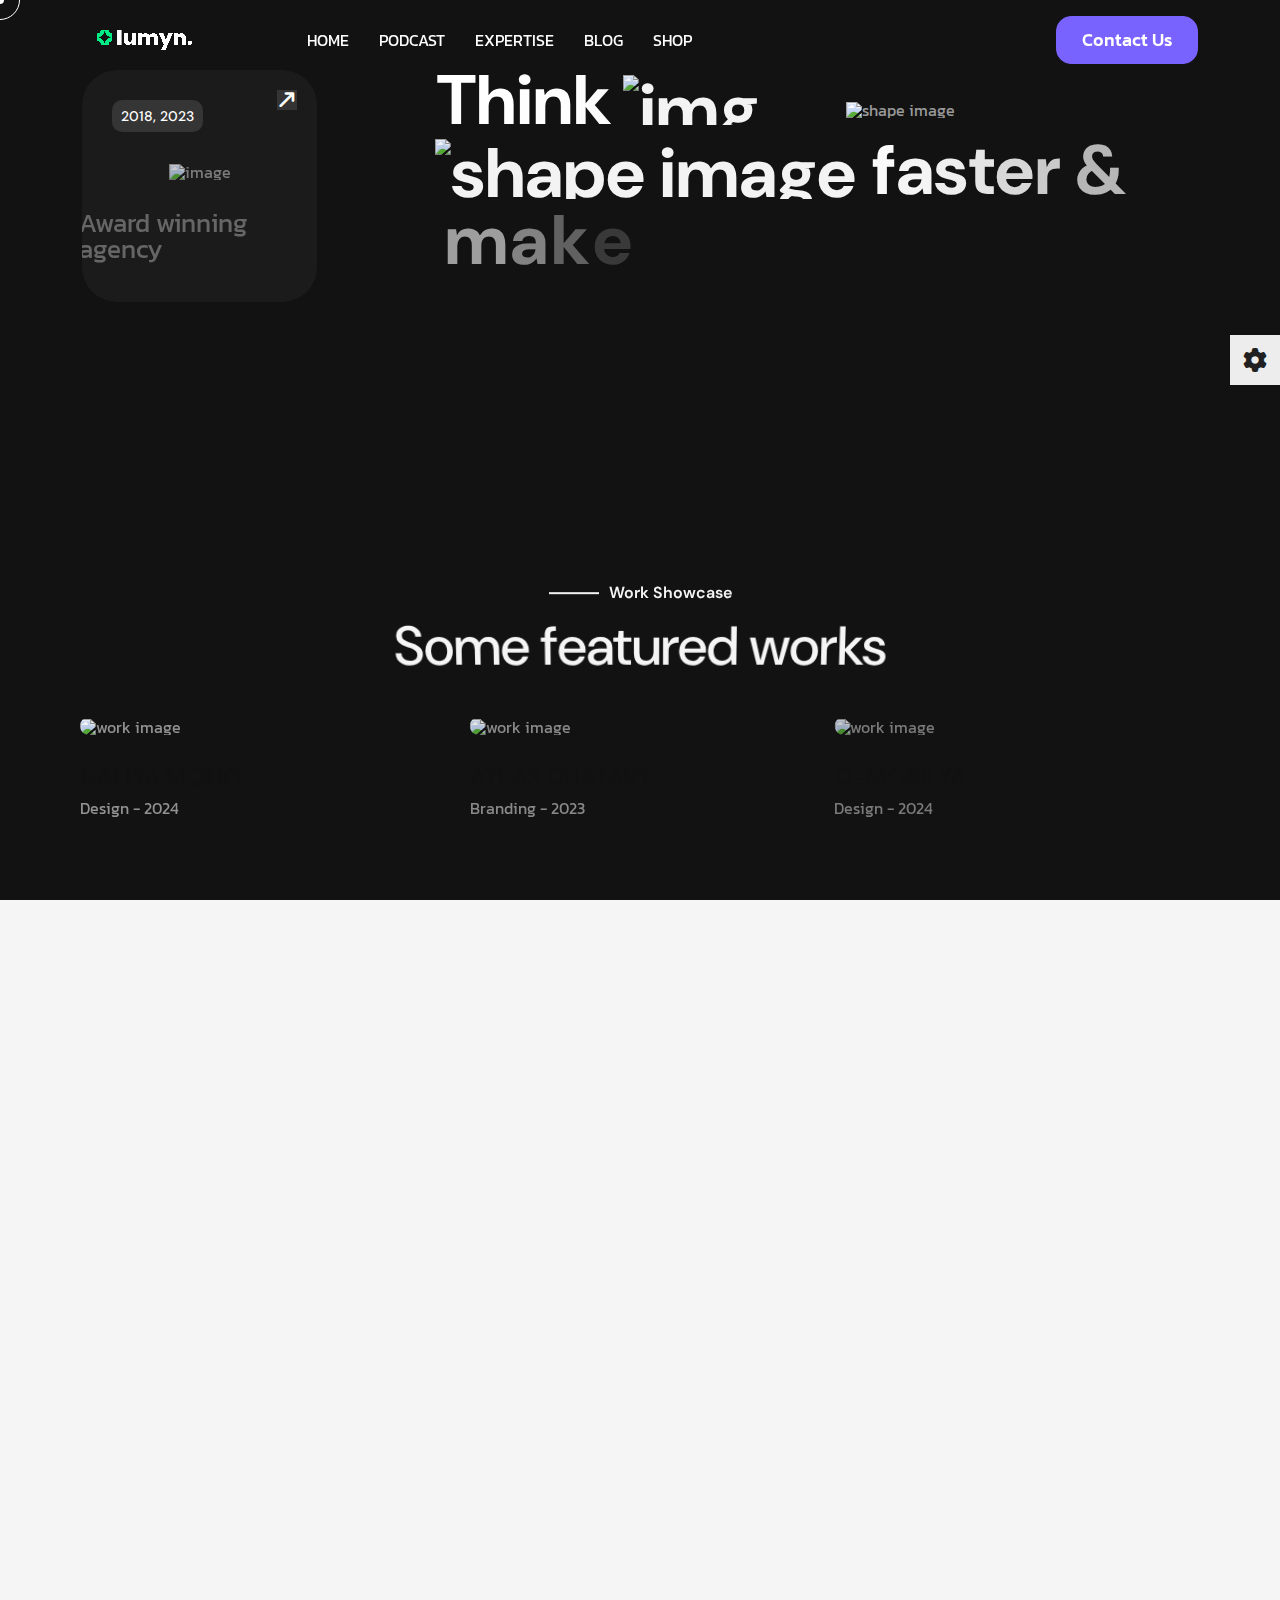
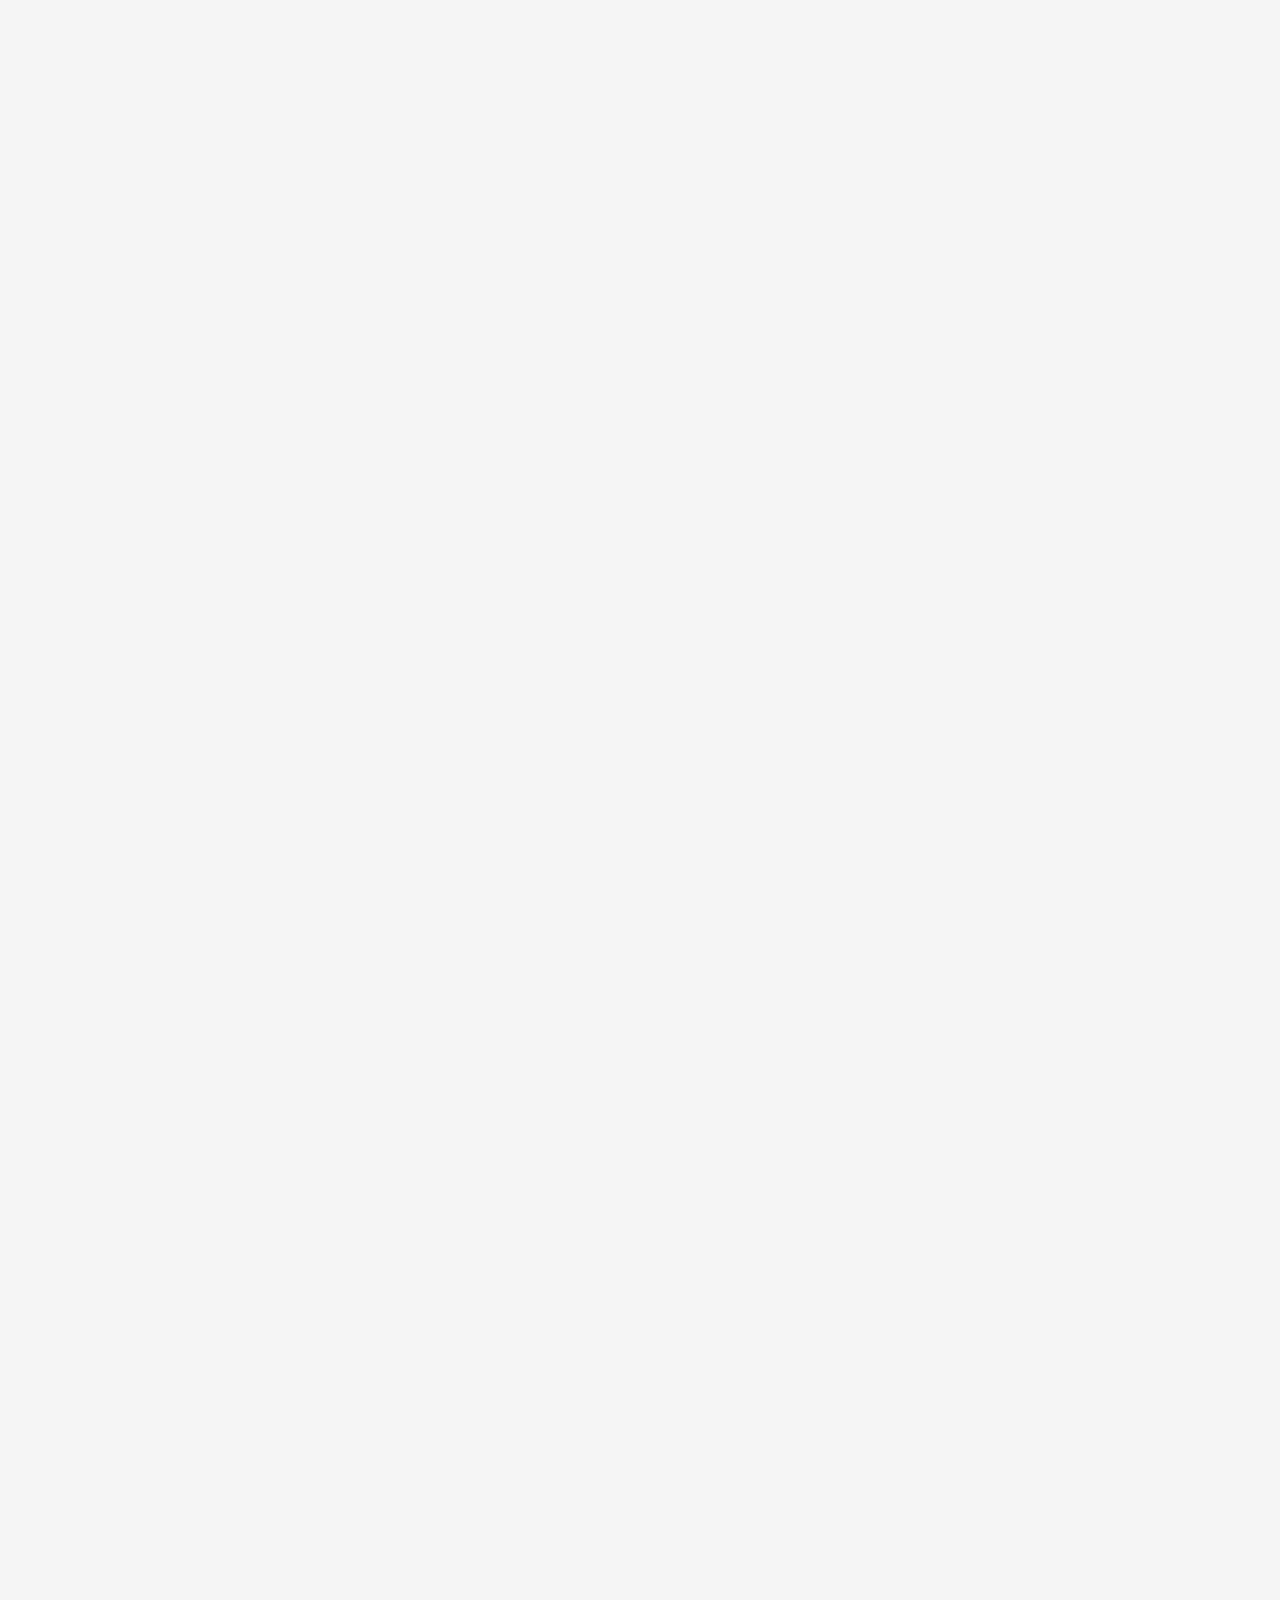
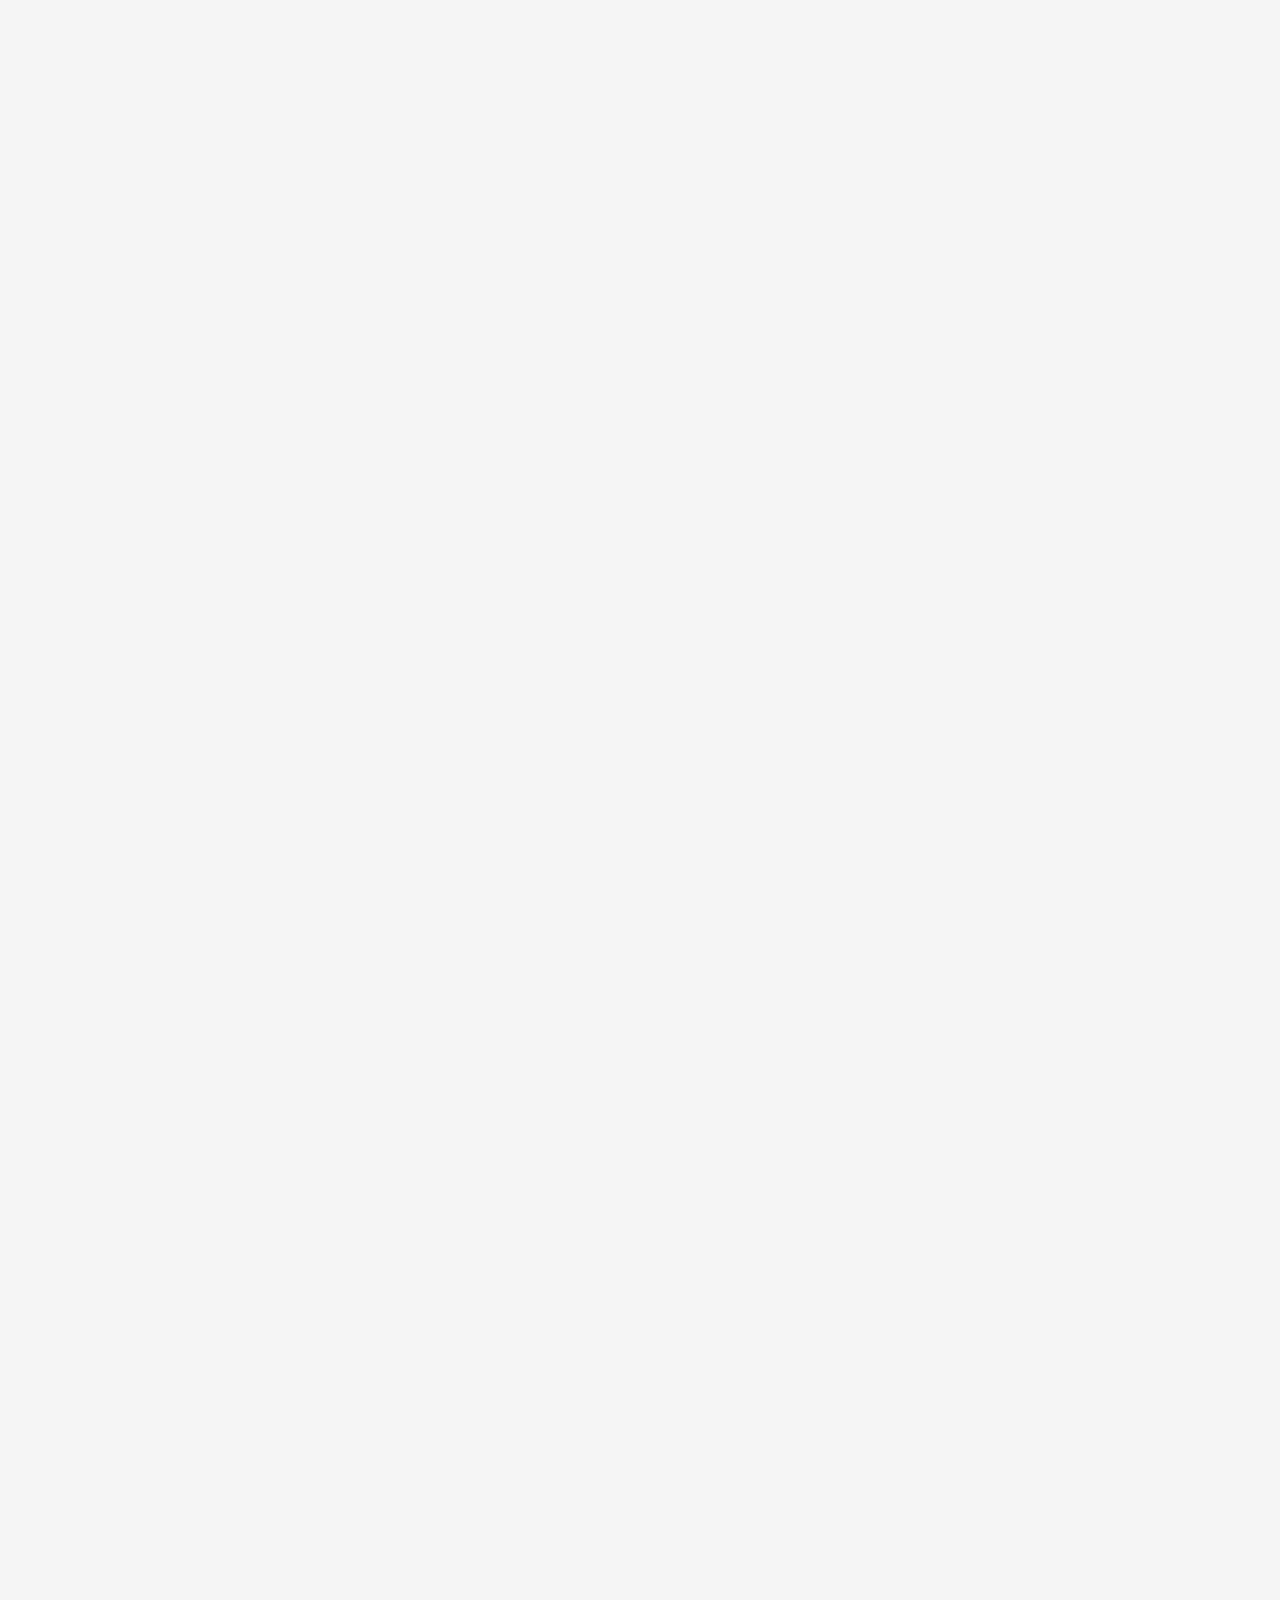
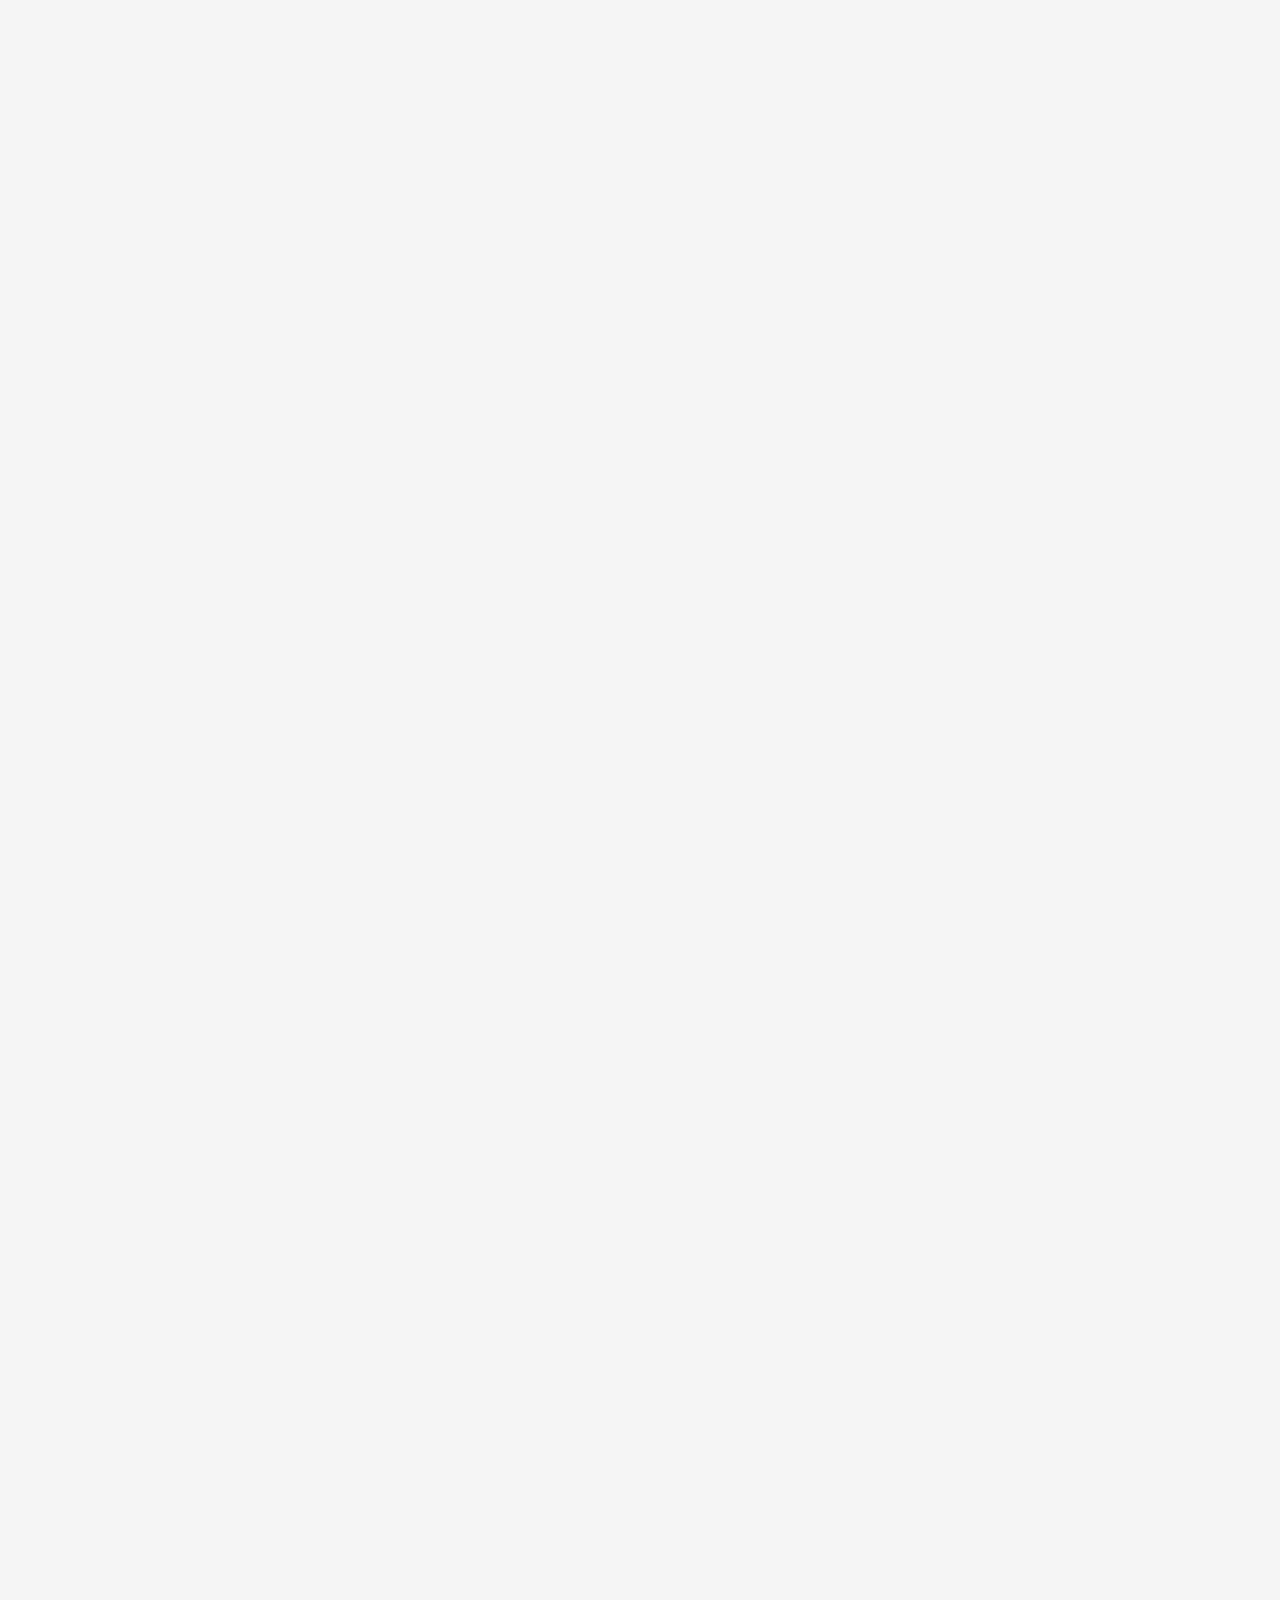
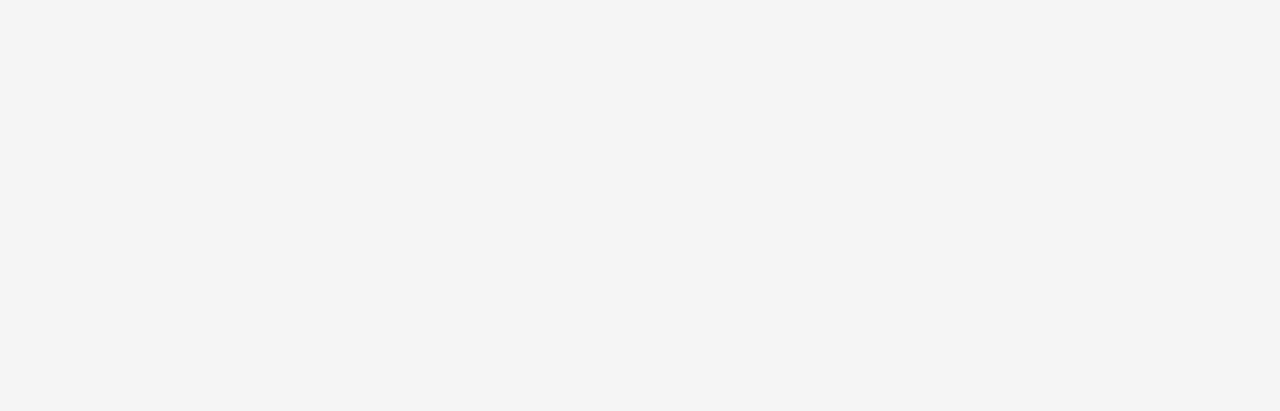
==== commit 4342760c: "Merge pull request #7 from harikrishnankpb/vishnu" ====
--- a/index.html
+++ b/index.html
@@ -353,9 +353,13 @@
 
           <!-- hero area start  -->
           <section class="hero-area ">
-			<div class="background">
+			<!-- <div class="background"> -->
 				<!-- <h1><span>My first background on</span><br />Animejs</h1> -->
-			  </div>
+			  <!-- </div> -->
+			  <video class="background-video" autoplay muted loop>
+				<source src="assets/imgs/video/background.mp4" type="video/mp4">
+				Your browser does not support the video tag.
+			  </video>
             <div class="container large">
               <div class="hero-area-inner">
                 <div class="shape-1">
--- a/assets/css/master-startup-agency.css
+++ b/assets/css/master-startup-agency.css
@@ -8925,7 +8925,17 @@
 	overflow: hidden;
   }
   
-  .background {
+  .background-video {
+	position: absolute;
+	top: 0;
+	left: 0;
+	width: 100%;
+	height: 100%;
+	object-fit: cover;
+	z-index: 1;
+  }
+  
+  /* .background {
 	height: 100%;
 	width: 100%;
 	position: absolute;
@@ -8956,7 +8966,7 @@
 	width: 60px;
 	background: #054328;
 	box-shadow: 10px 10px 50px rgba(0, 0, 0, 0.2);
-  }
+  } */
 
 @media only screen and (max-width: 1919px) {
     .hero-area {
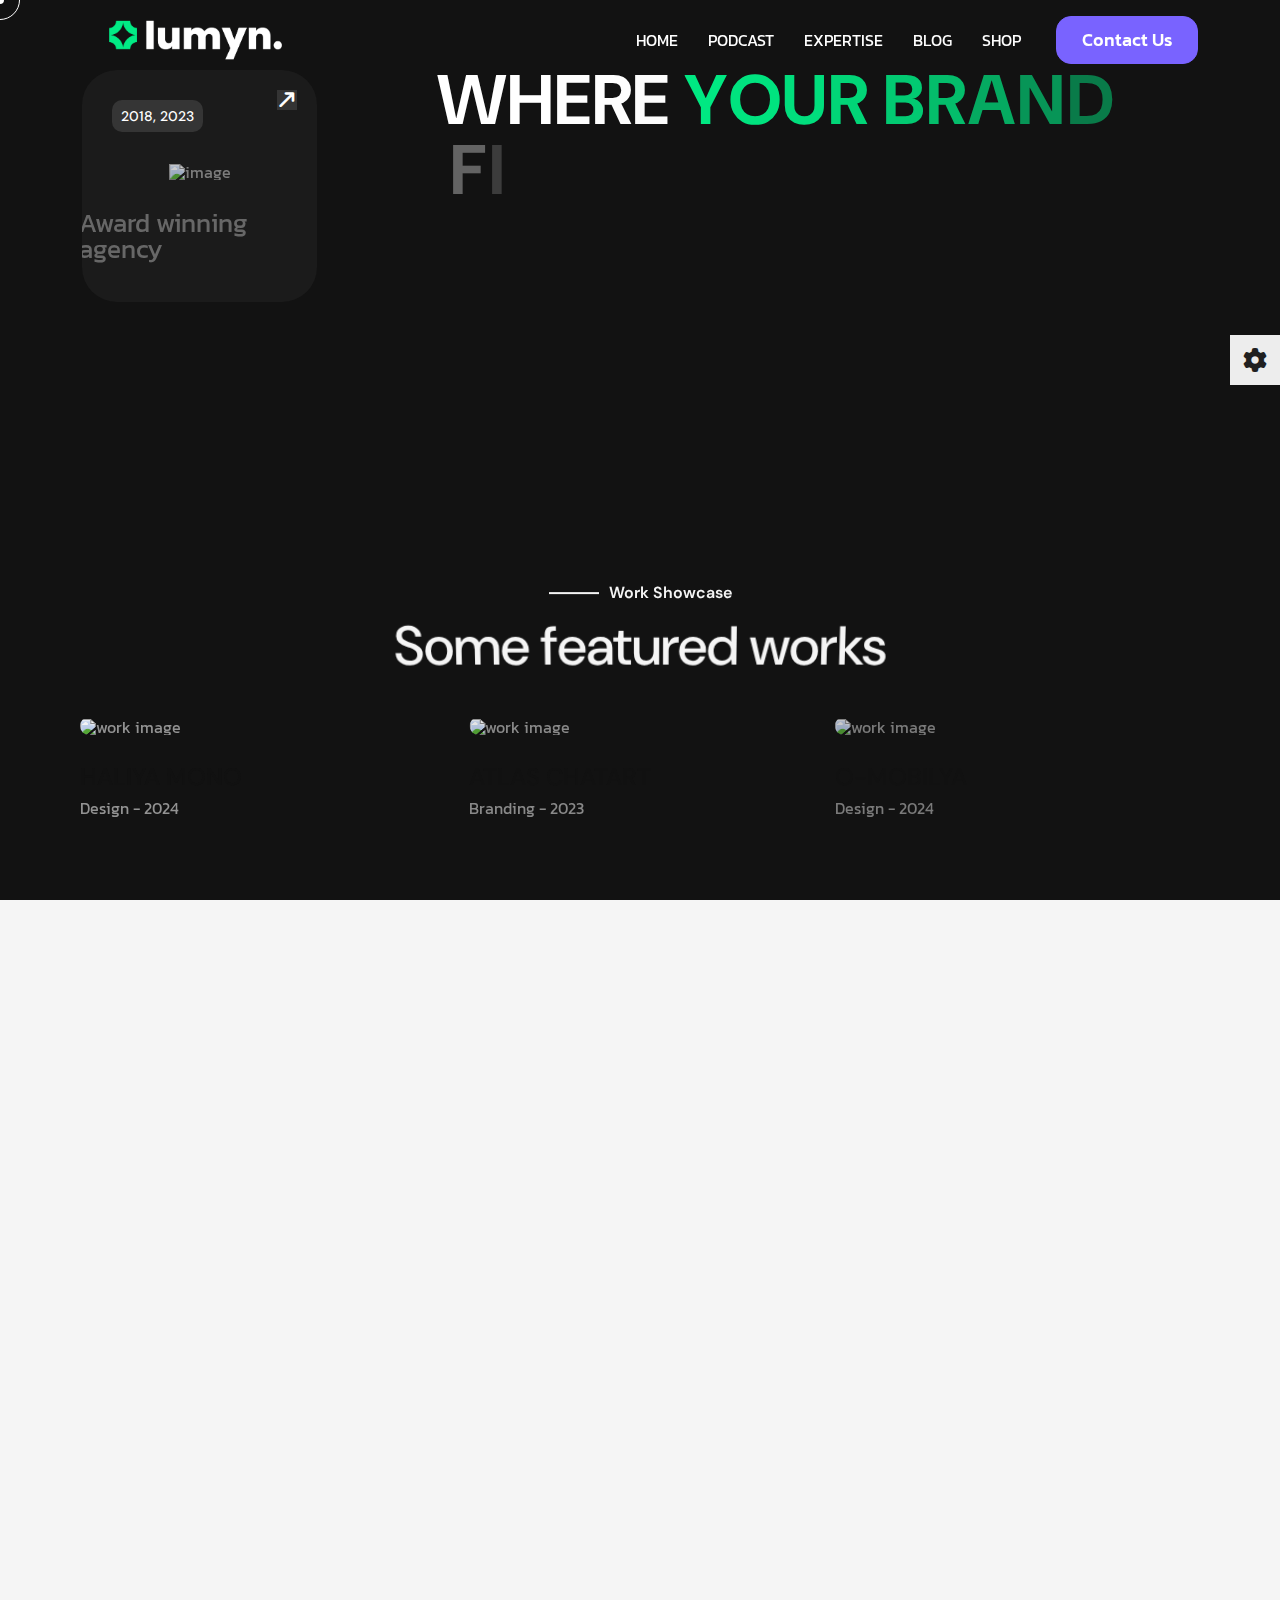
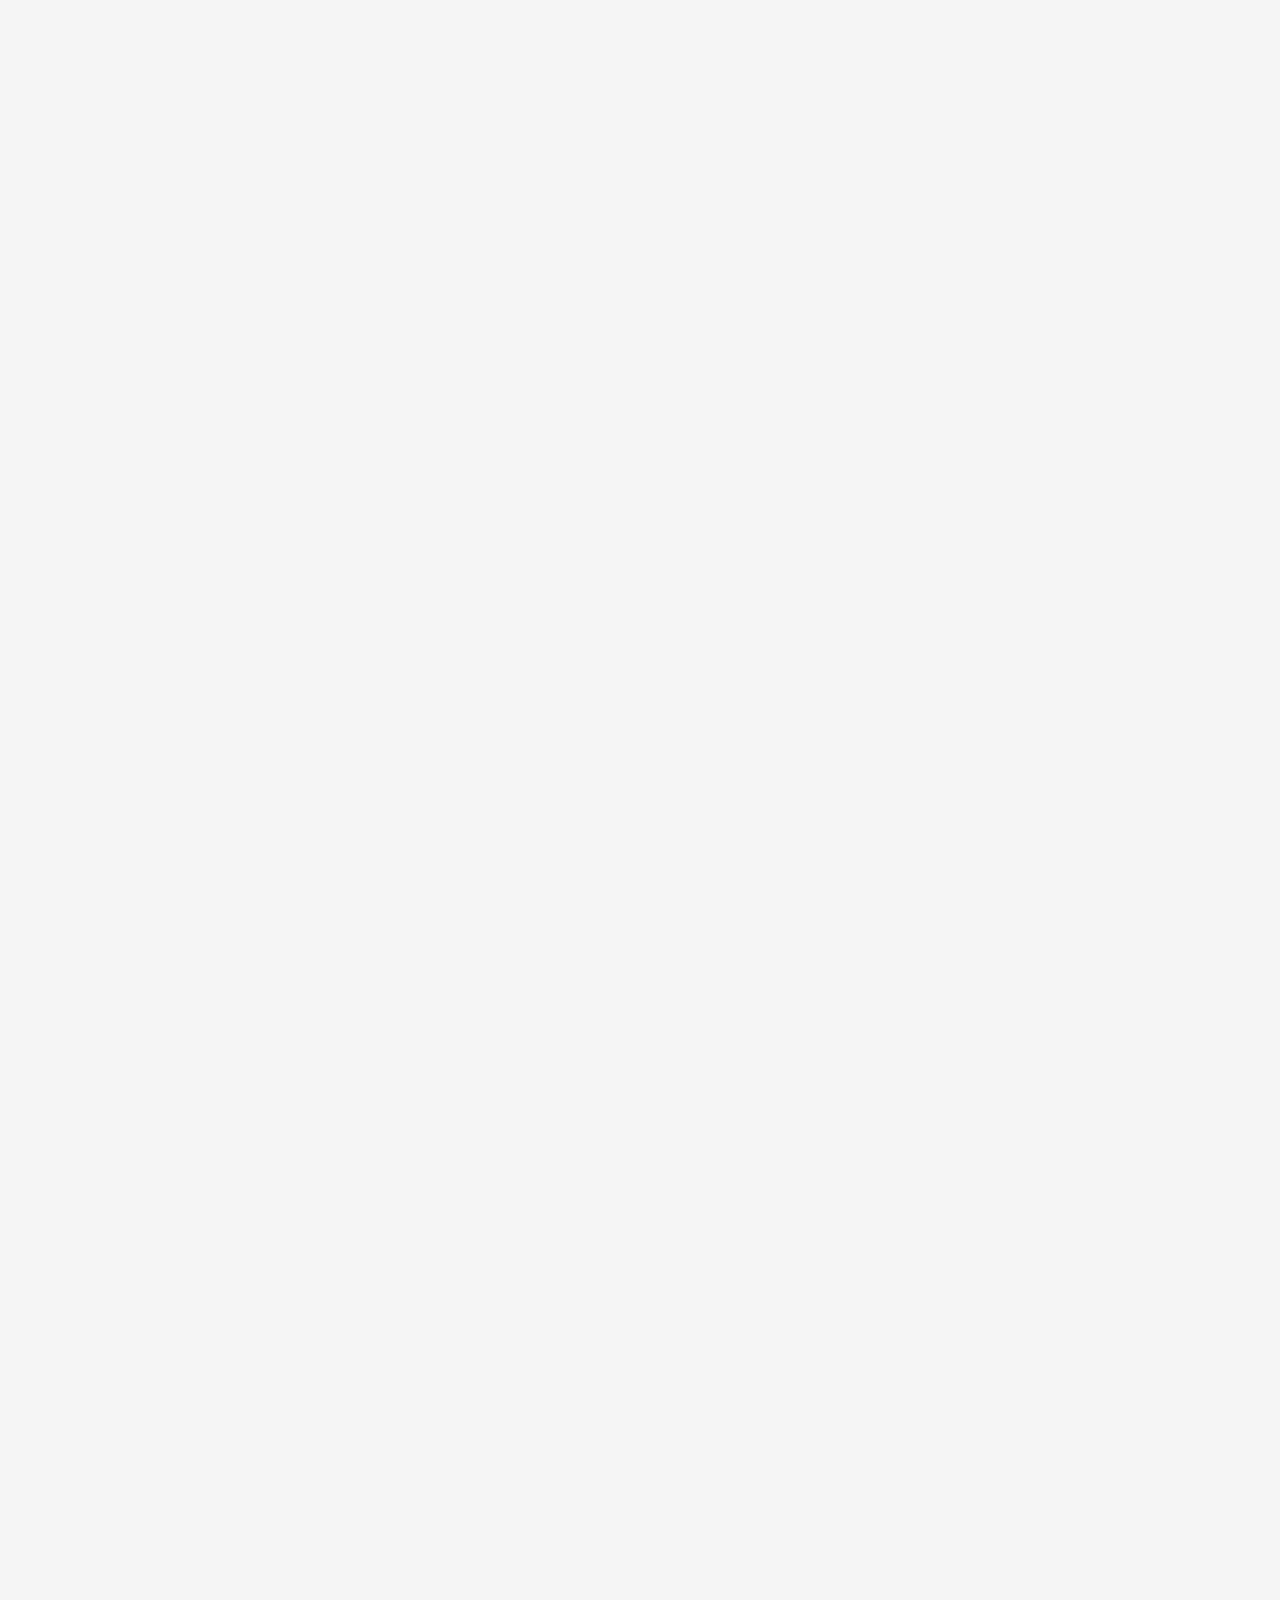
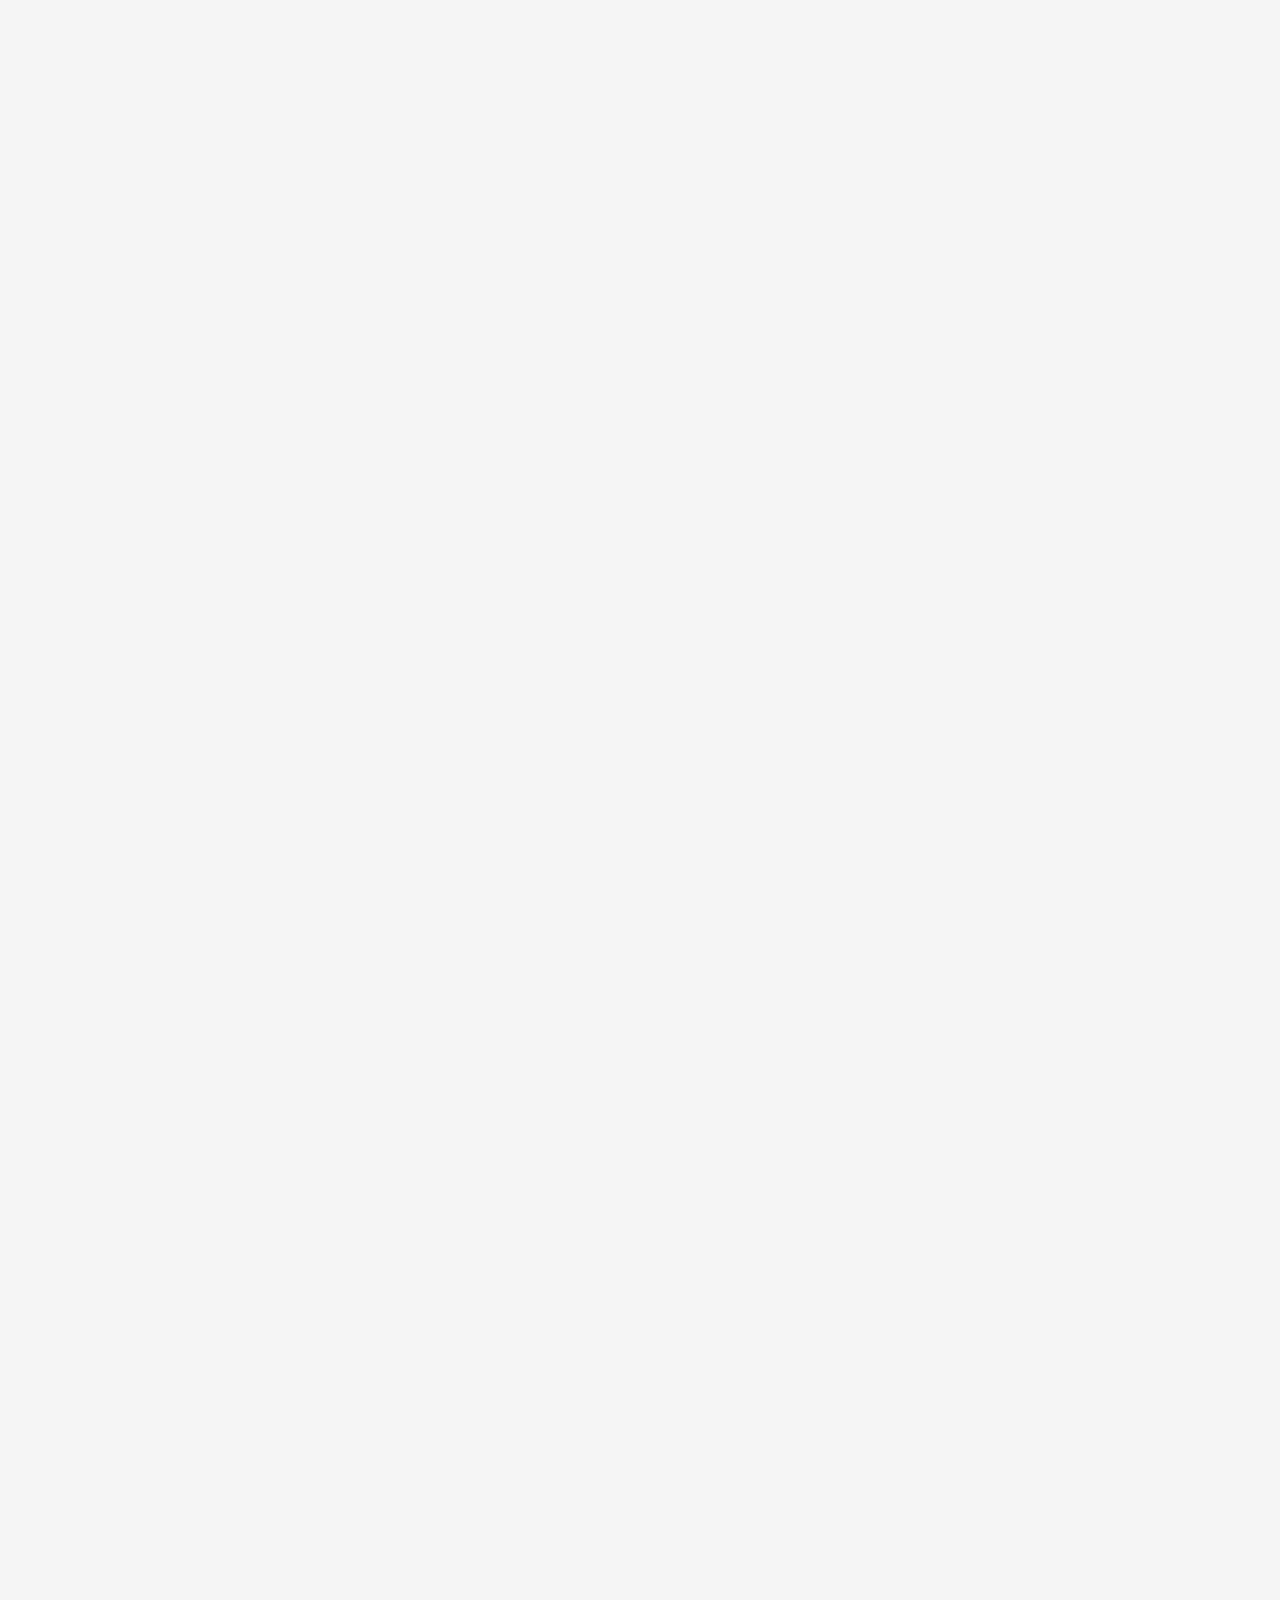
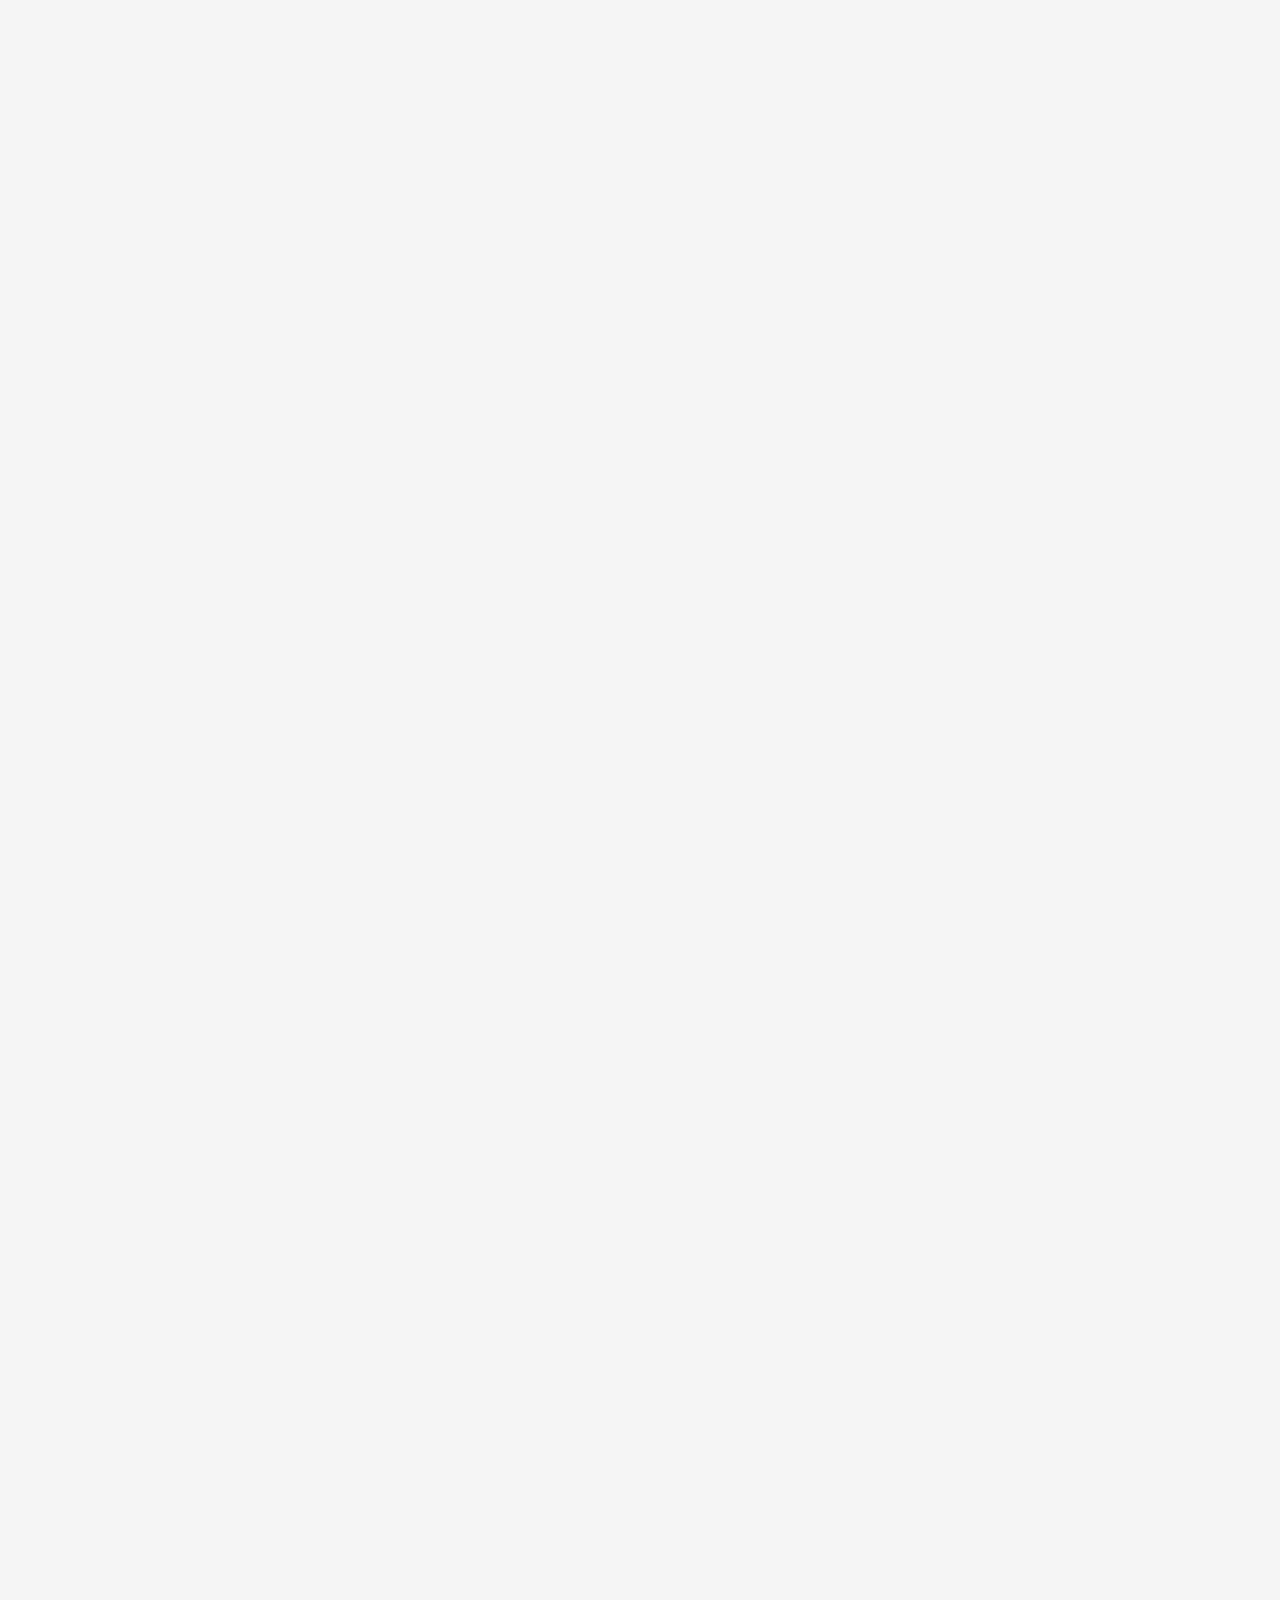
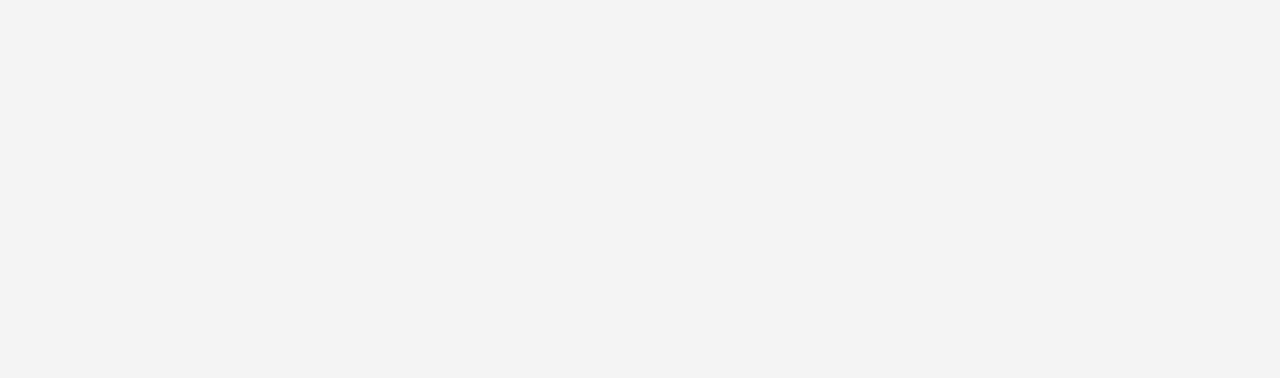
==== commit 2338be0f: "homepage set up" ====
--- a/index.html
+++ b/index.html
@@ -219,8 +219,8 @@
       <div class="header-area__inner">
         <div class="header__logo">
           <a href="#">
-			<img class="show-light" src="assets/imgs/logo/logo-home.png" alt="Site Logo">
-            <img class="show-dark" src="assets/imgs/logo/logo-home.png" alt="Site Logo">
+			      <img class="show-light" src="assets/imgs/logo/Lumyn_logo.svg" alt="Site Logo" style="max-width: 50%;">
+            <img class="show-dark" src="assets/imgs/logo/Lumyn_logo.svg" alt="Site Logo" style="max-width: 50%;">
           </a>
         </div>
         <div class="header__nav">
@@ -362,10 +362,6 @@
 			  </video>
             <div class="container large">
               <div class="hero-area-inner">
-                <div class="shape-1">
-                  <img class="show-light" src="https://crowdytheme.com/html/arolax/assets/imgs/shape/img-s-20.webp" alt="shape image">
-                  <img class="show-dark" src="https://crowdytheme.com/html/arolax/assets/imgs/shape/img-s-20-dark.webp" alt="shape image">
-                </div>
                 <div class="section-content">
                   <div class="content-first">
                     <div class="year-box overflow-hidden">
@@ -378,7 +374,7 @@
                         <a href="contact.html" class="wc-btn wc-btn-icon"><i
                             class="fa-solid fa-arrow-right-long"></i></a>
                       </div>
-                    </div>
+                    </div> 
                     <div class="meta-info has_fade_anim" data-fade-from="left" data-delay="1">
                       <img src="https://crowdytheme.com/html/arolax/assets/imgs/shape/img-s-17.webp" alt="image">
                       <p class="text">We’re a digital agency that builds amazing user experience team for design.</p>
@@ -387,46 +383,26 @@
                   <div class="content-second">
                     <div class="section-header">
                       <div class="section-title-wrapper">
-                        <div class="title-wrapper ">
-                          <h1 class="section-title has_char_anim" data-duration="0.75">Think <img
-                              class="icon-first has_fade_anim" data-fade-from="left"
-                              src="	https://crowdytheme.com/html/arolax/assets/imgs/shape/img-s-18.webp" alt="img"> <br>
-                            <img class="icon-second has_fade_anim" data-fade-from="left"
-                              src="	https://crowdytheme.com/html/arolax/assets/imgs/shape/img-s-19.webp" alt="shape image"> faster &
-                            make <span>design</span>
-                            better
+                        <div class="title-wrapper">
+                          <h1 class="section-title has_char_anim" data-duration="0.75">
+                            WHERE <span class="text-green">YOUR</span> 
+                            <span class="text-green">BRAND</span> 
+                            <span class="text-white">FINDS</span><br>
+                            <span class="text-white">ITS</span> 
+                            <span class="text-green">LIGHT</span>
                           </h1>
+                          
                         </div>
                       </div>
                       <div class="btn-wrapper has_fade_anim" data-delay="1.2">
                         <a href="about.html" class="wc-btn wc-btn-primary btn-text-flip"> <span
                             data-text="Learn more">Learn more</span></a>
-                        <!-- <a href="https://www.youtube.com/watch?v=AzwC6umvd1s"
-                          class="wc-btn wc-btn-normal video-btn video-popup">Start Your<br>
-                          Journey Today <i class="fa-solid fa-play"></i></a> -->
-                          <a href="contact.html"
-                          class="wc-btn wc-btn-normal video-btn ">Start Your<br>
-                          Journey Today </a>
                       </div>
                     </div>
-                    <!-- <div class="scroll-down">
-                      <a href="#">
-                        <span class="scroll-icon">
-                          <img src="https://crowdytheme.com/html/arolax/assets/imgs/icon/arrow-down.webp" alt="icon">
-                        </span>
-                      </a>
-                    </div> -->
+
                   </div>
                   <div class="content-third">
-                    <!-- <div class="hero-social">
-                      <p class="title">Follow</p>
-                      <div class="hero-social-links">
-                        <a href=""><i class="fa-brands fa-facebook-f"></i></a>
-                        <a href=""><i class="fa-brands fa-twitter"></i></a>
-                        <a href=""><i class="fa-brands fa-dribbble"></i></a>
-                        <a href=""><i class="fa-brands fa-instagram"></i></a>
-                      </div>
-                    </div> -->
+
                   </div>
                 </div>
               </div>
@@ -699,6 +675,16 @@
           </section> -->
           <!-- service area end  -->
           <style>
+
+.text-green {
+  color: #00ed85;
+}
+
+.text-white {
+  color: white;
+}
+
+
             .animation-video-section-13 {
   margin-bottom: -15rem;
   position: relative;
@@ -1682,10 +1668,10 @@
                   vendor. We are proud to be the go-to partner for some of the world’s biggest agencies and brands
                   because they trust our expertise</p>
               </div>
-              <div class="about-thumb-4 has_fade_anim" data-fade-from="top" data-ease="bounce">
+              <!-- <div class="about-thumb-4 has_fade_anim" data-fade-from="top" data-ease="bounce">
                 <img class="show-light" src="https://crowdytheme.com/html/arolax/assets/imgs/gallery/img-r-2.webp" alt="circle-shape">
                 <img class="show-dark" src="https://crowdytheme.com/html/arolax/assets/imgs/gallery/img-r-2-light.webp" alt="circle-shape">
-              </div>
+              </div> -->
             </div>
           </section>
             <!-- work area start-added  -->
--- a/assets/css/master-startup-agency.css
+++ b/assets/css/master-startup-agency.css
@@ -5,6 +5,7 @@
 @import"https://fonts.googleapis.com/css2?family=Khand:wght@300;400;500;600;700&display=swap";
 @import"https://fonts.googleapis.com/css2?family=Instrument+Sans:ital,wght@0,400..700;1,400..700&display=swap";
 @import"https://fonts.googleapis.com/css2?family=Space+Grotesk:wght@300..700&display=swap";
+@import "https://fonts.googleapis.com/css2?family=Poppins:wght@100..900&display=swap";
 
 :root {
     --primary: #121212;
@@ -8868,6 +8869,7 @@
     display: flex;
     align-items: center;
     gap: 20px;
+    /* margin-left: auto; */
     position: relative;
     height: 100px;
     /* border-bottom: 1px solid var(--border) */
@@ -9229,8 +9231,9 @@
 .hero-area .section-header {
     max-width: 742px
 }
-
+/* font hereee */
 .hero-area .section-header .section-title {
+    /* font-family: */
     font-size: 120px;
     font-weight: 700;
     line-height: 1
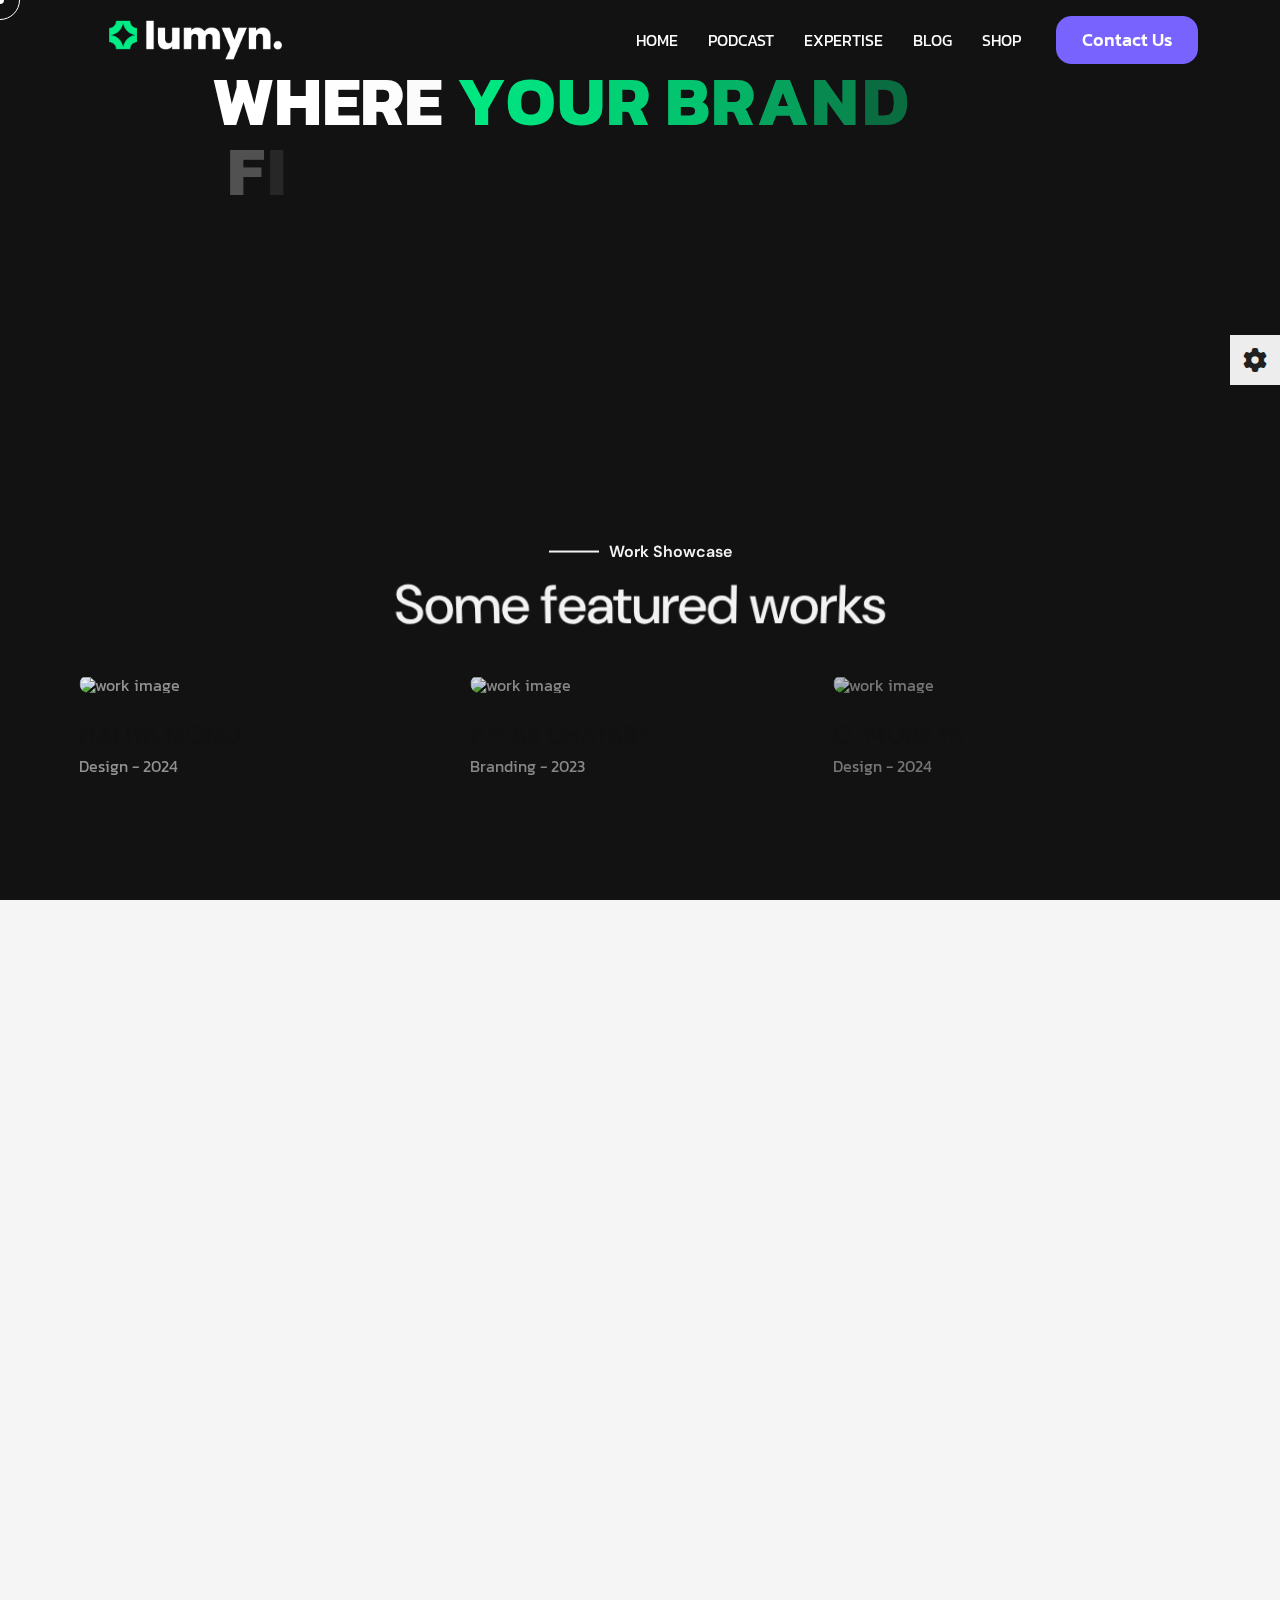
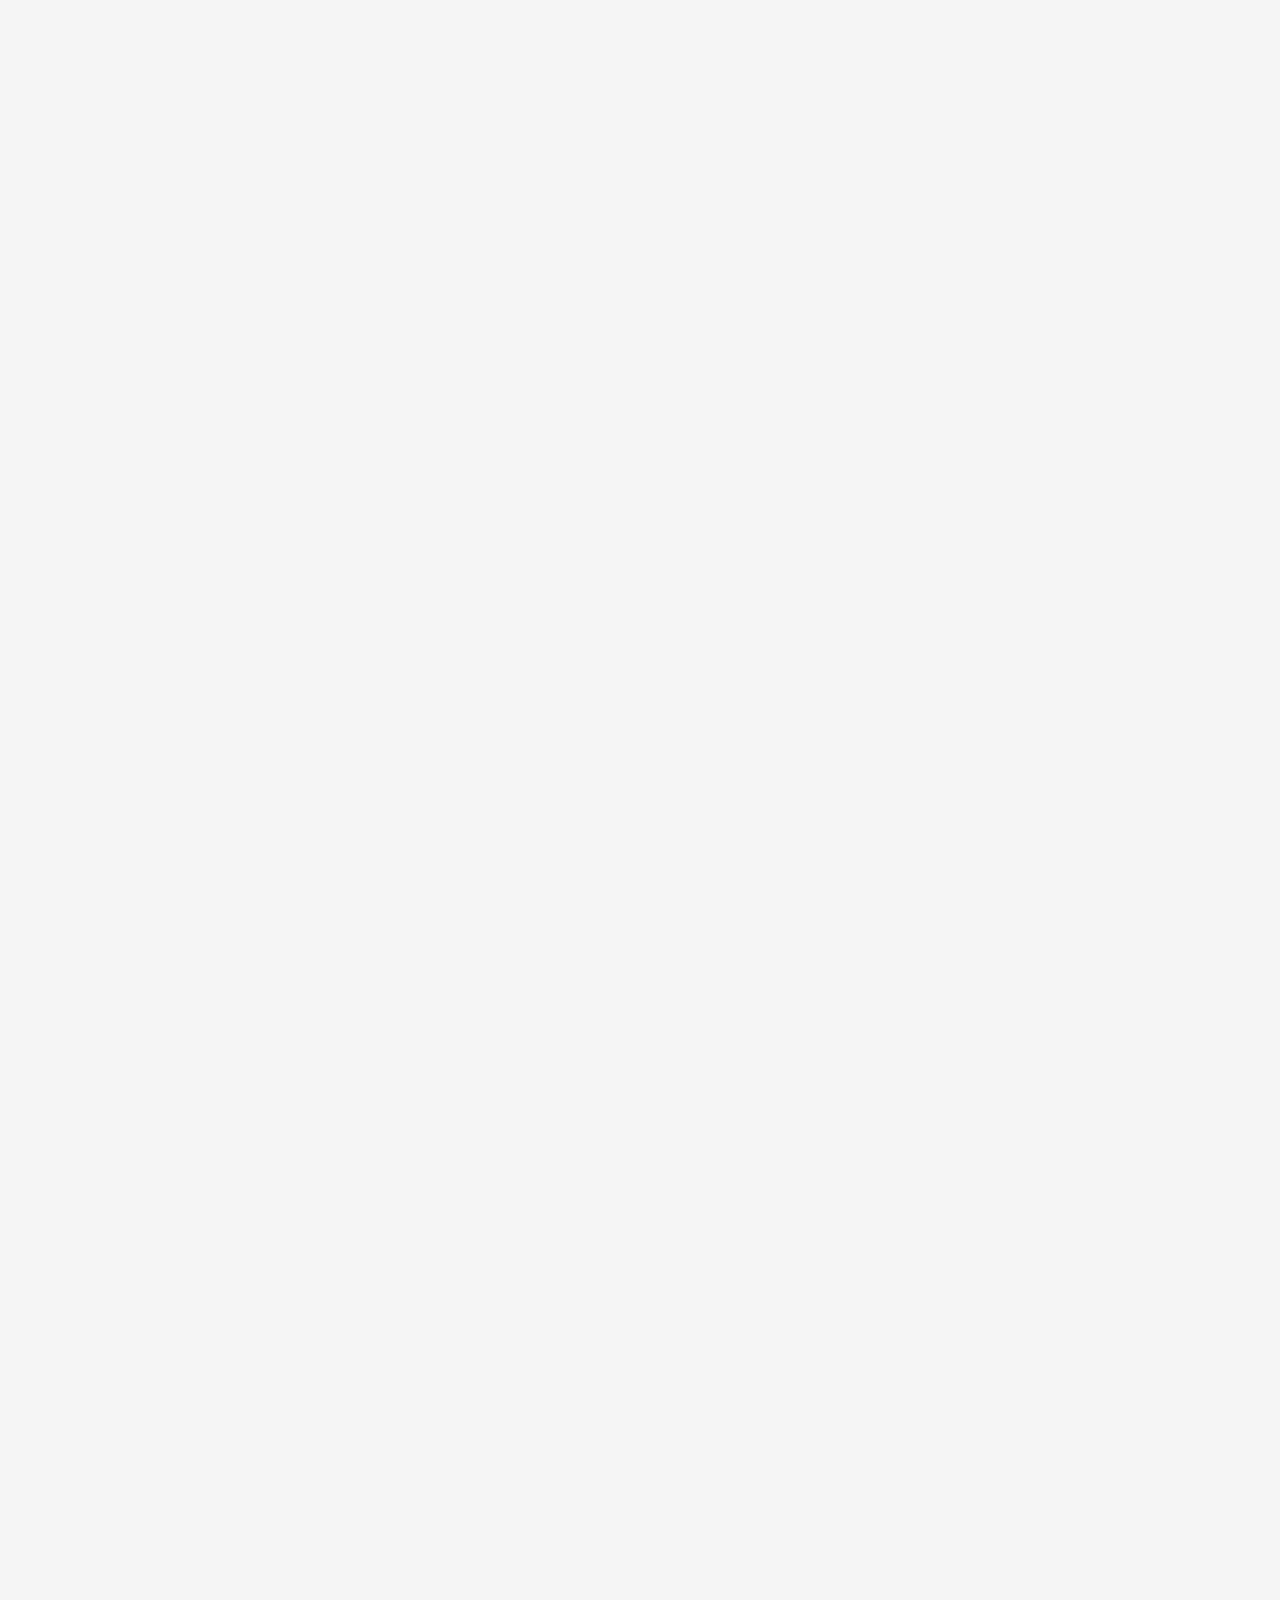
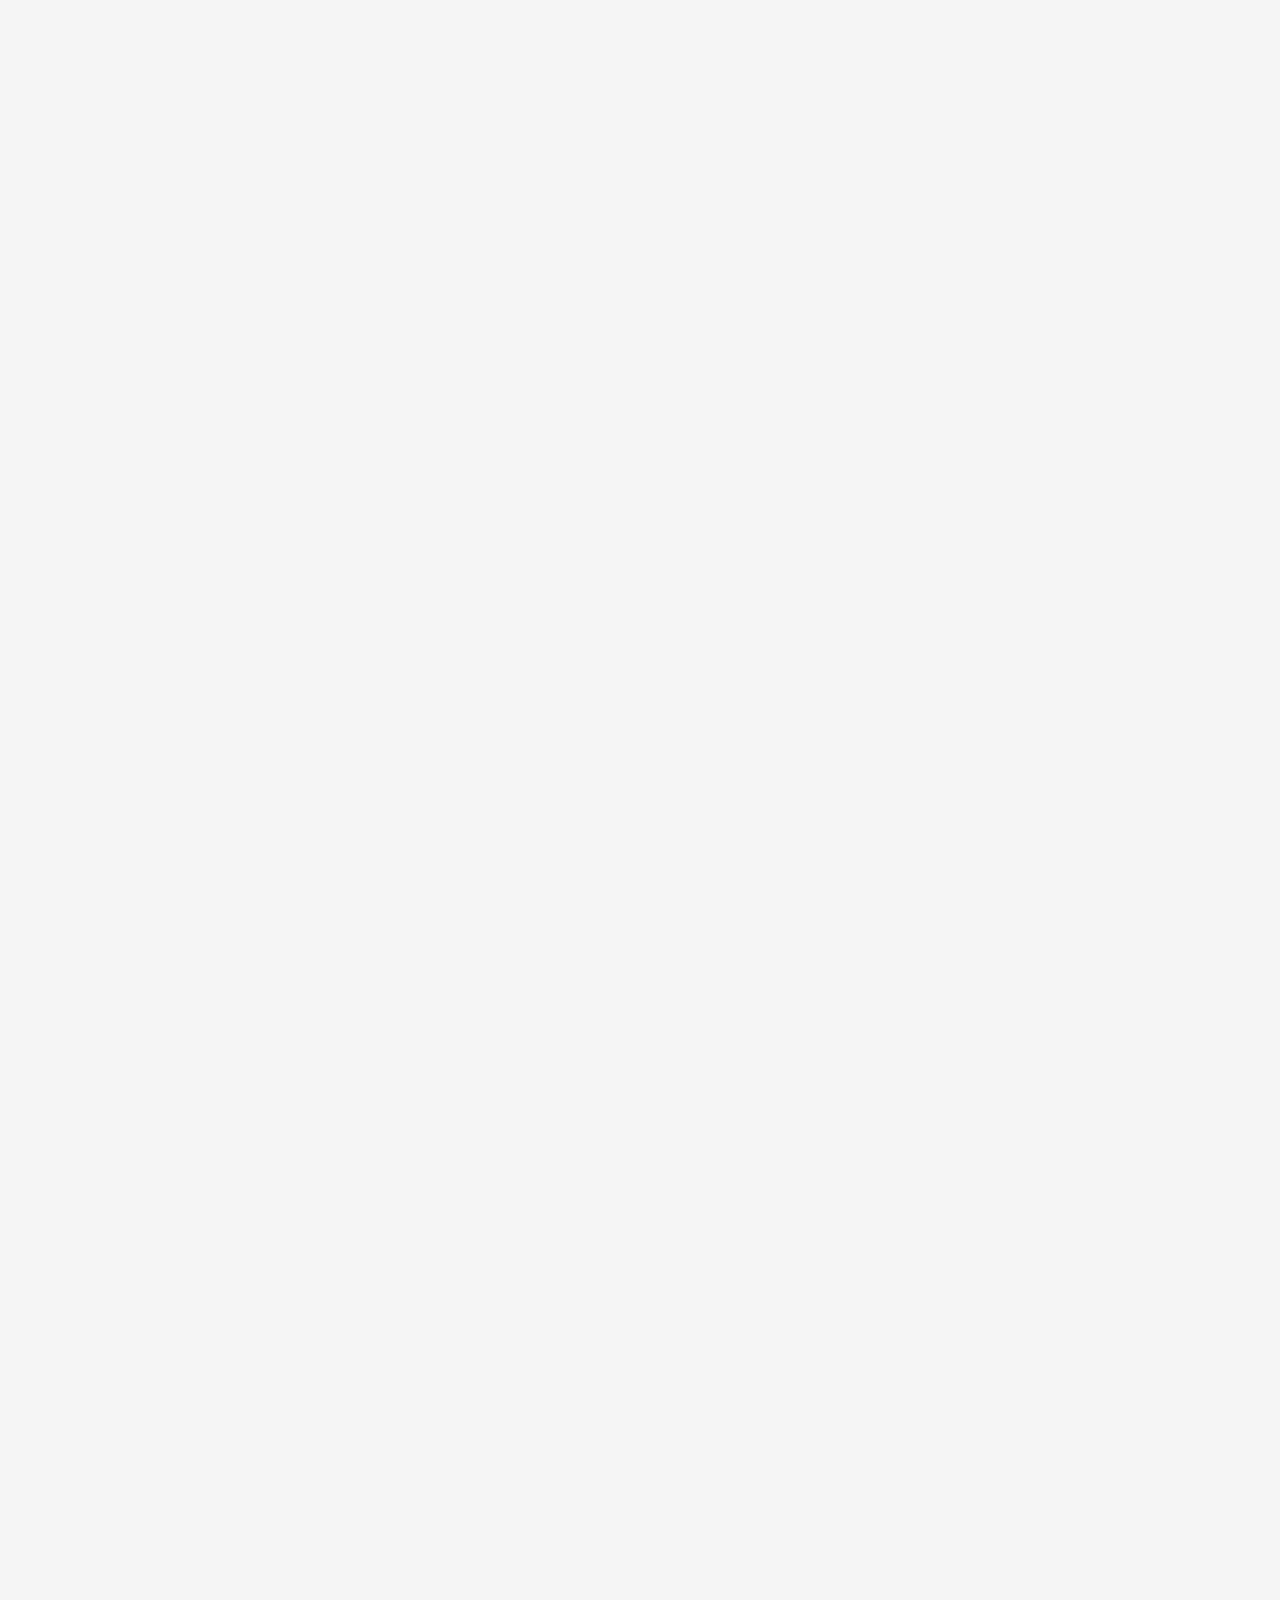
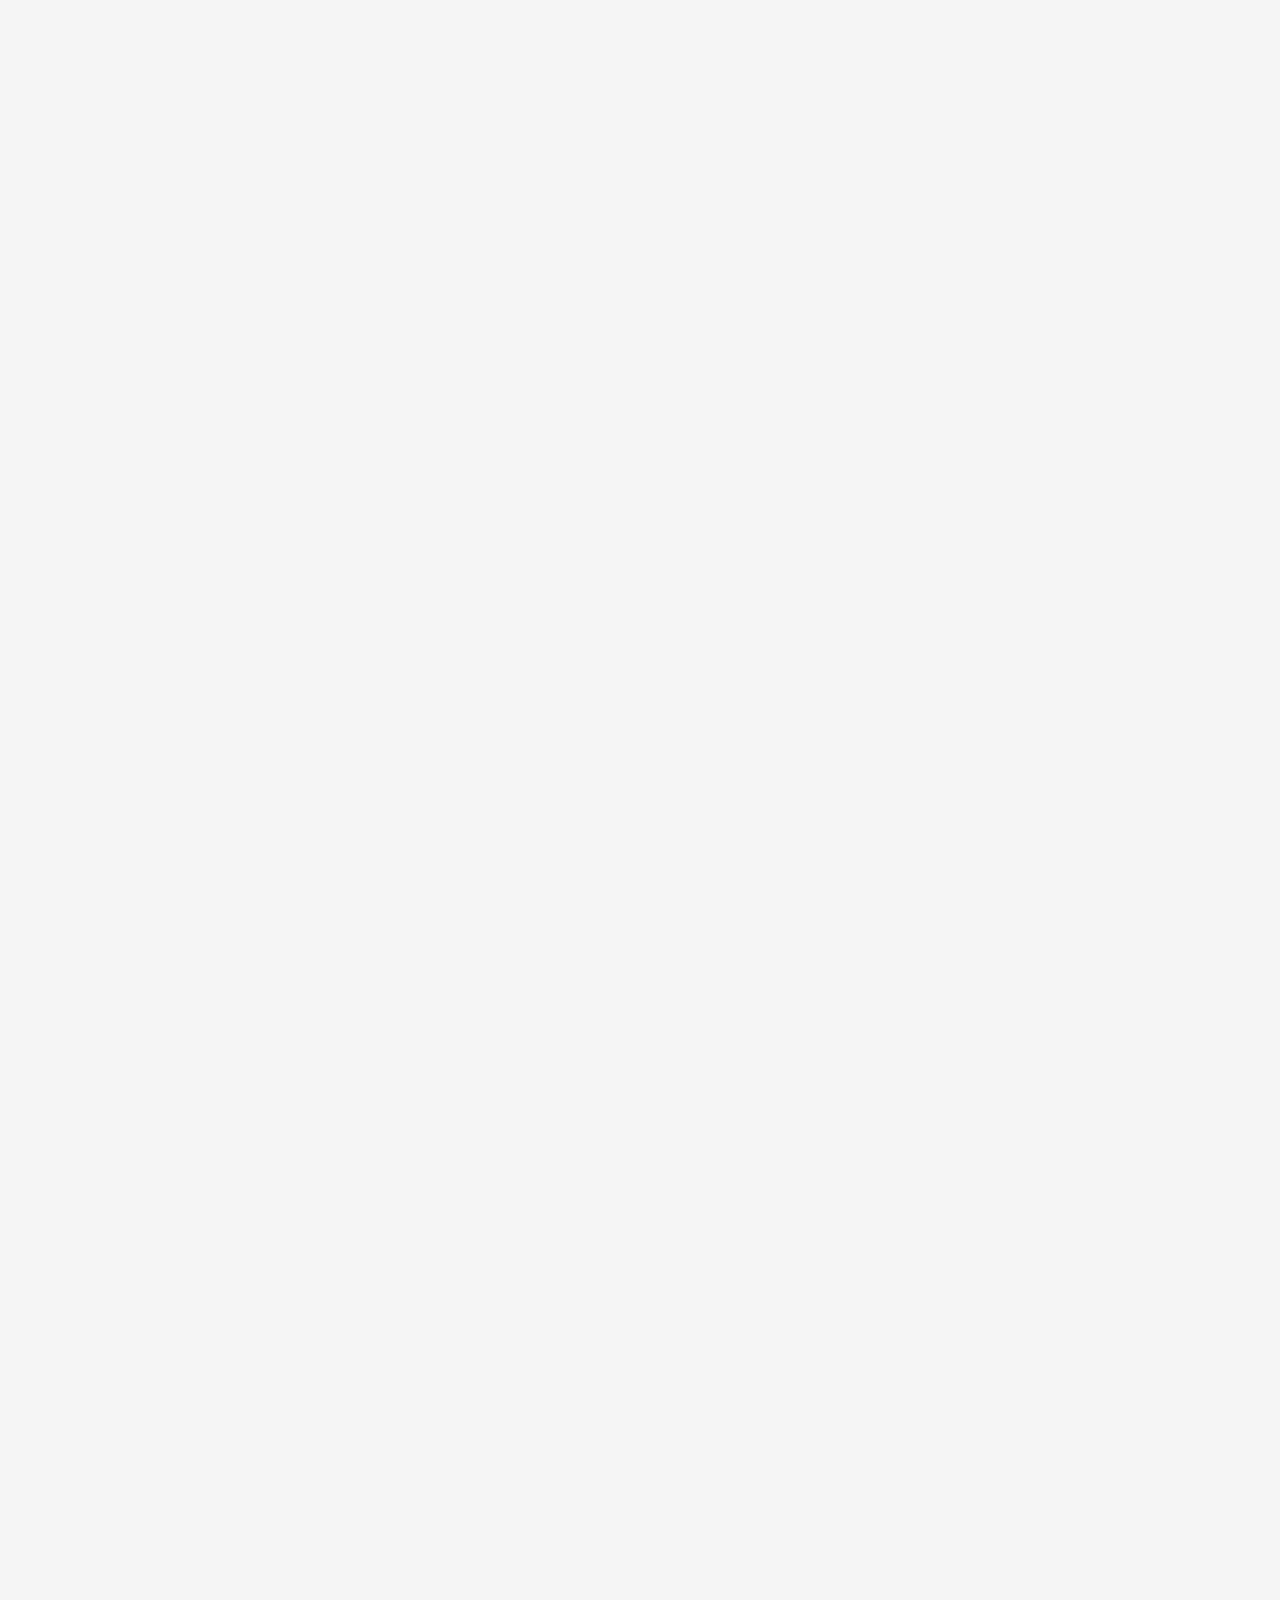
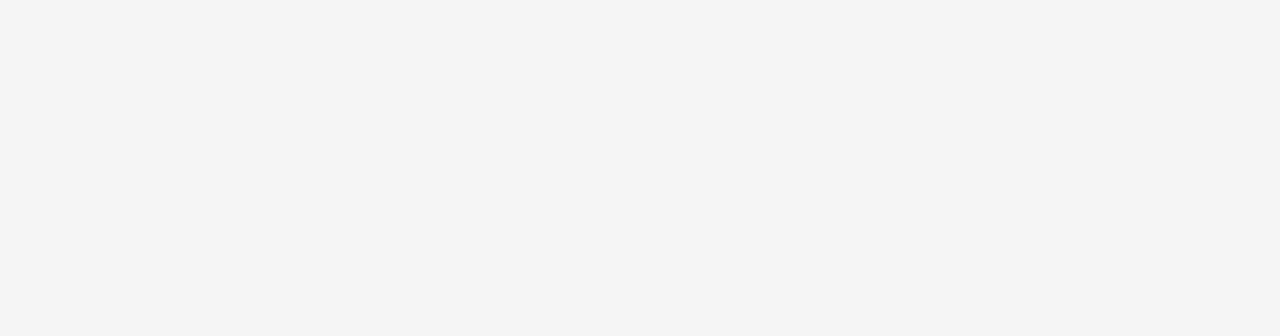
==== commit d43bcf64: "Allign text left" ====
--- a/index.html
+++ b/index.html
@@ -364,7 +364,7 @@
               <div class="hero-area-inner">
                 <div class="section-content">
                   <div class="content-first">
-                    <div class="year-box overflow-hidden">
+                    <!-- <div class="year-box overflow-hidden">
                       <span class="meta">2018, 2023</span>
                       <div class="thumb has_fade_anim" data-fade-from="top" data-fade-offset="0" data-delay="0.45"><img
                           src="https://crowdytheme.com/html/arolax/assets/imgs/shape/img-s-16.webp" alt="image"></div>
@@ -378,7 +378,7 @@
                     <div class="meta-info has_fade_anim" data-fade-from="left" data-delay="1">
                       <img src="https://crowdytheme.com/html/arolax/assets/imgs/shape/img-s-17.webp" alt="image">
                       <p class="text">We’re a digital agency that builds amazing user experience team for design.</p>
-                    </div>
+                    </div> -->
                   </div>
                   <div class="content-second">
                     <div class="section-header">
--- a/assets/css/master-startup-agency.css
+++ b/assets/css/master-startup-agency.css
@@ -3714,6 +3714,8 @@
 :root {
     --font_kanit: "Kanit", sans-serif;
     --font_awesome: "Font Awesome 6 Free"
+    --font_poppins: "Poppins", sans-serif; /* Add Poppins here */
+
 }
 
 * {
@@ -9188,20 +9190,20 @@
 @media only screen and (max-width: 1919px) {
     .hero-area .section-content {
         gap: 0px 60px;
-        grid-template-columns: 255px 1fr auto
+        grid-template-columns: 10px 1fr auto
     }
 }
 
 @media only screen and (max-width: 1399px) {
     .hero-area .section-content {
         gap: 0px 50px;
-        grid-template-columns: 235px 1fr auto
+        grid-template-columns: 10px 1fr auto
     }
 }
 
 @media only screen and (max-width: 991px) {
     .hero-area .section-content {
-        grid-template-columns: 235px 1fr
+        grid-template-columns: 10px 1fr
     }
 }
 
@@ -9233,7 +9235,7 @@
 }
 /* font hereee */
 .hero-area .section-header .section-title {
-    /* font-family: */
+    font-family: var(--font_poppins); /* Apply Poppins */
     font-size: 120px;
     font-weight: 700;
     line-height: 1
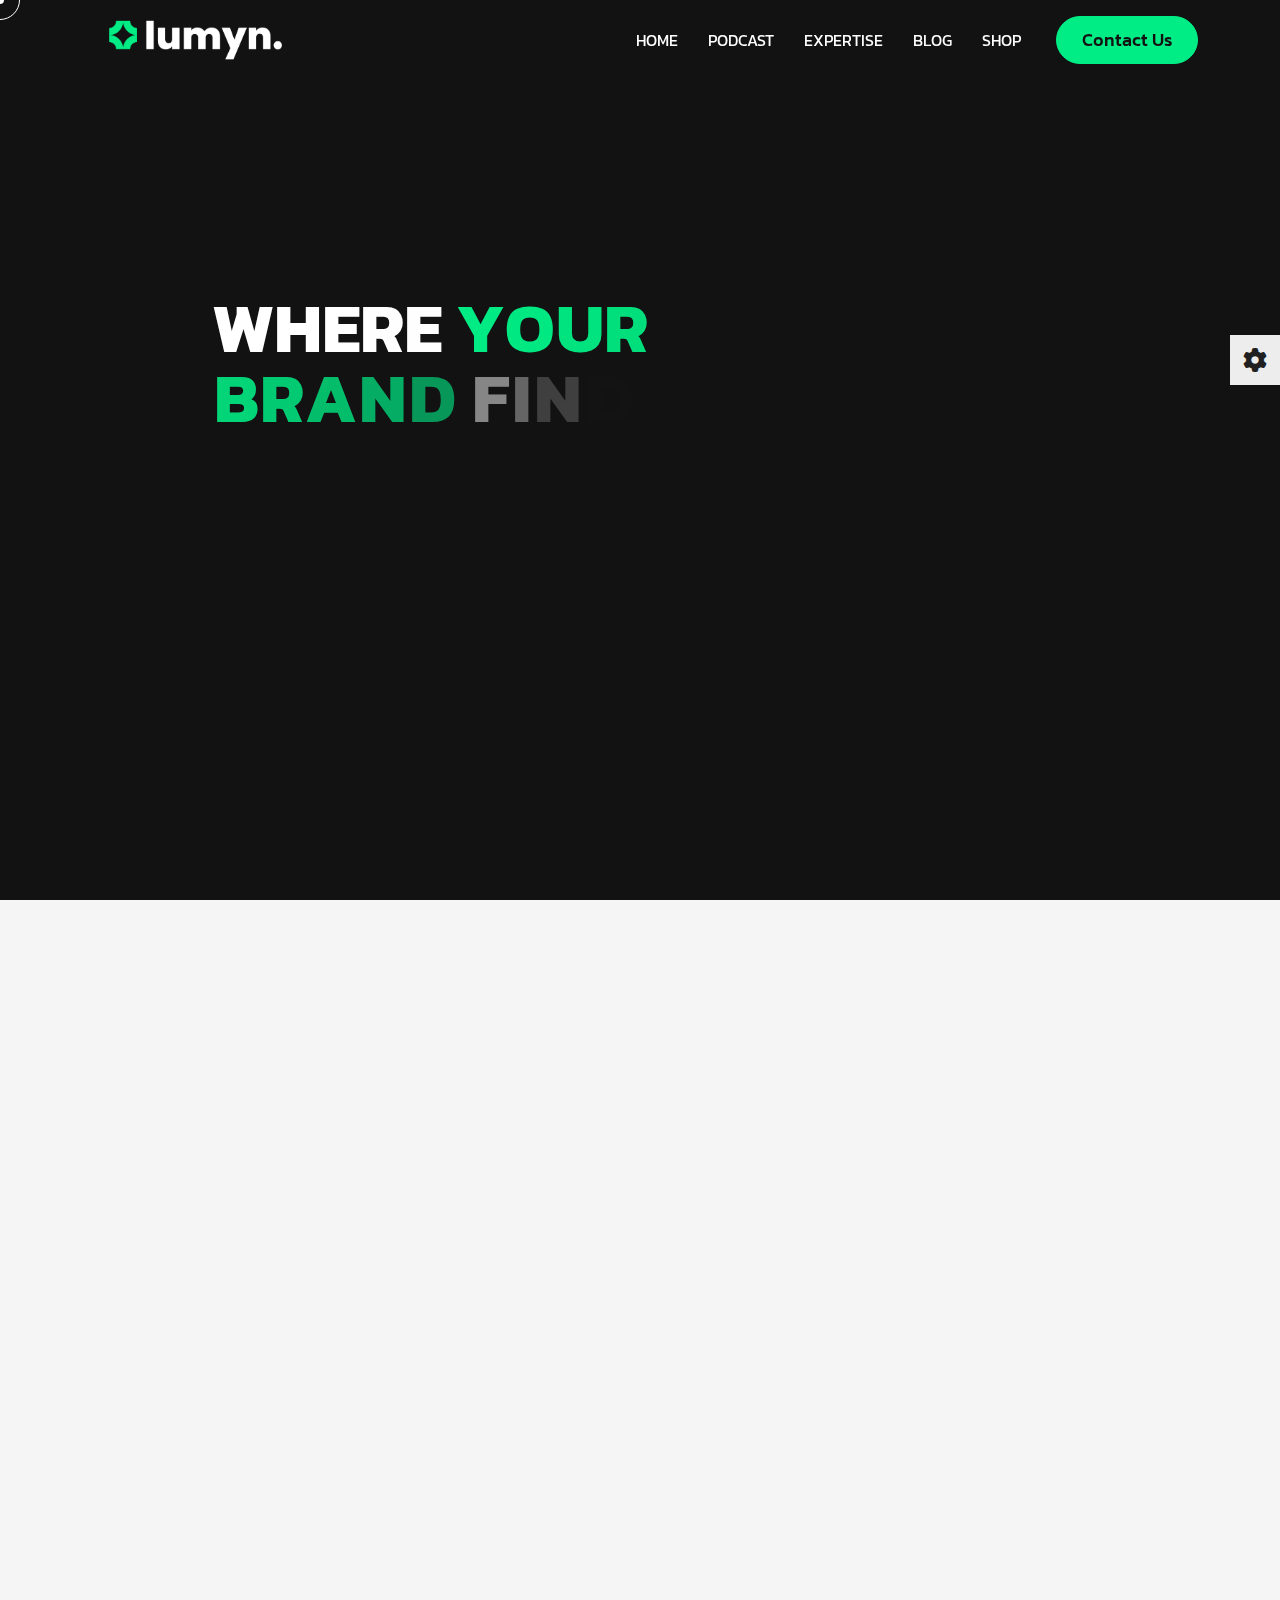
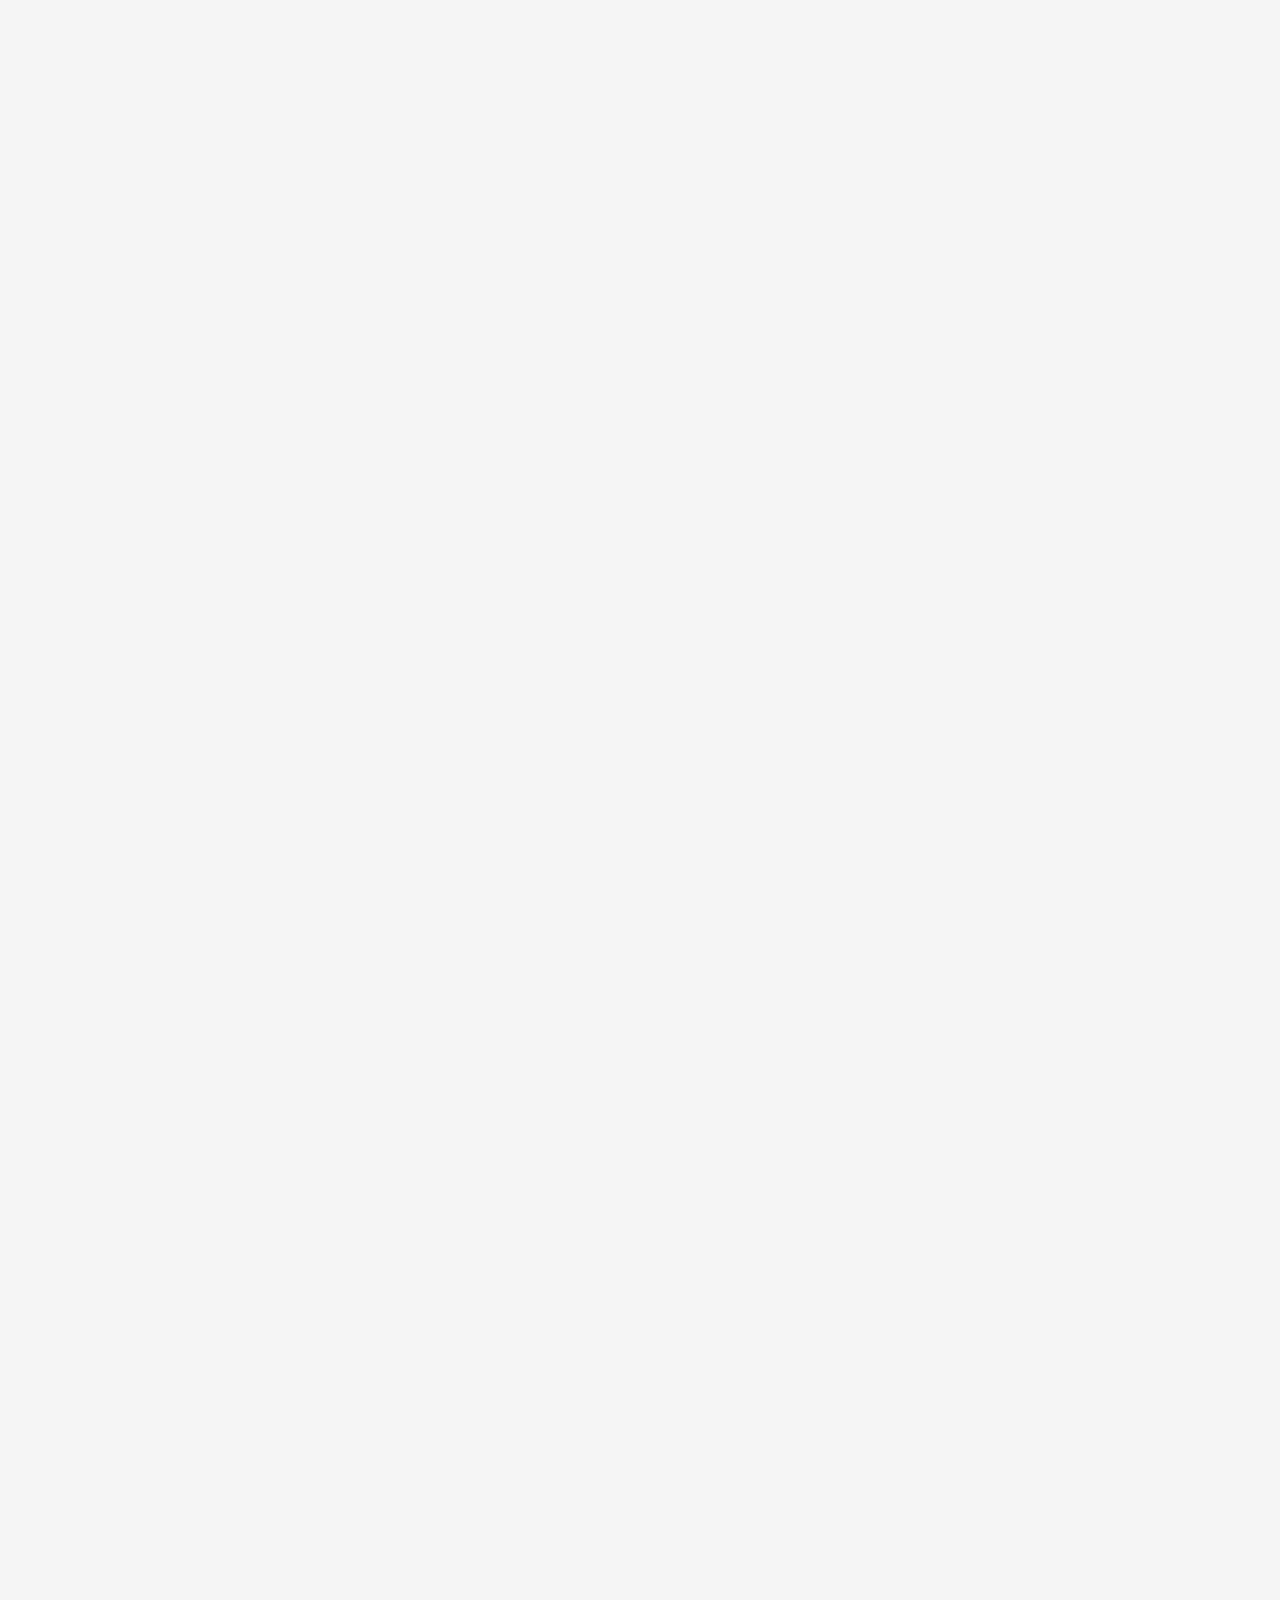
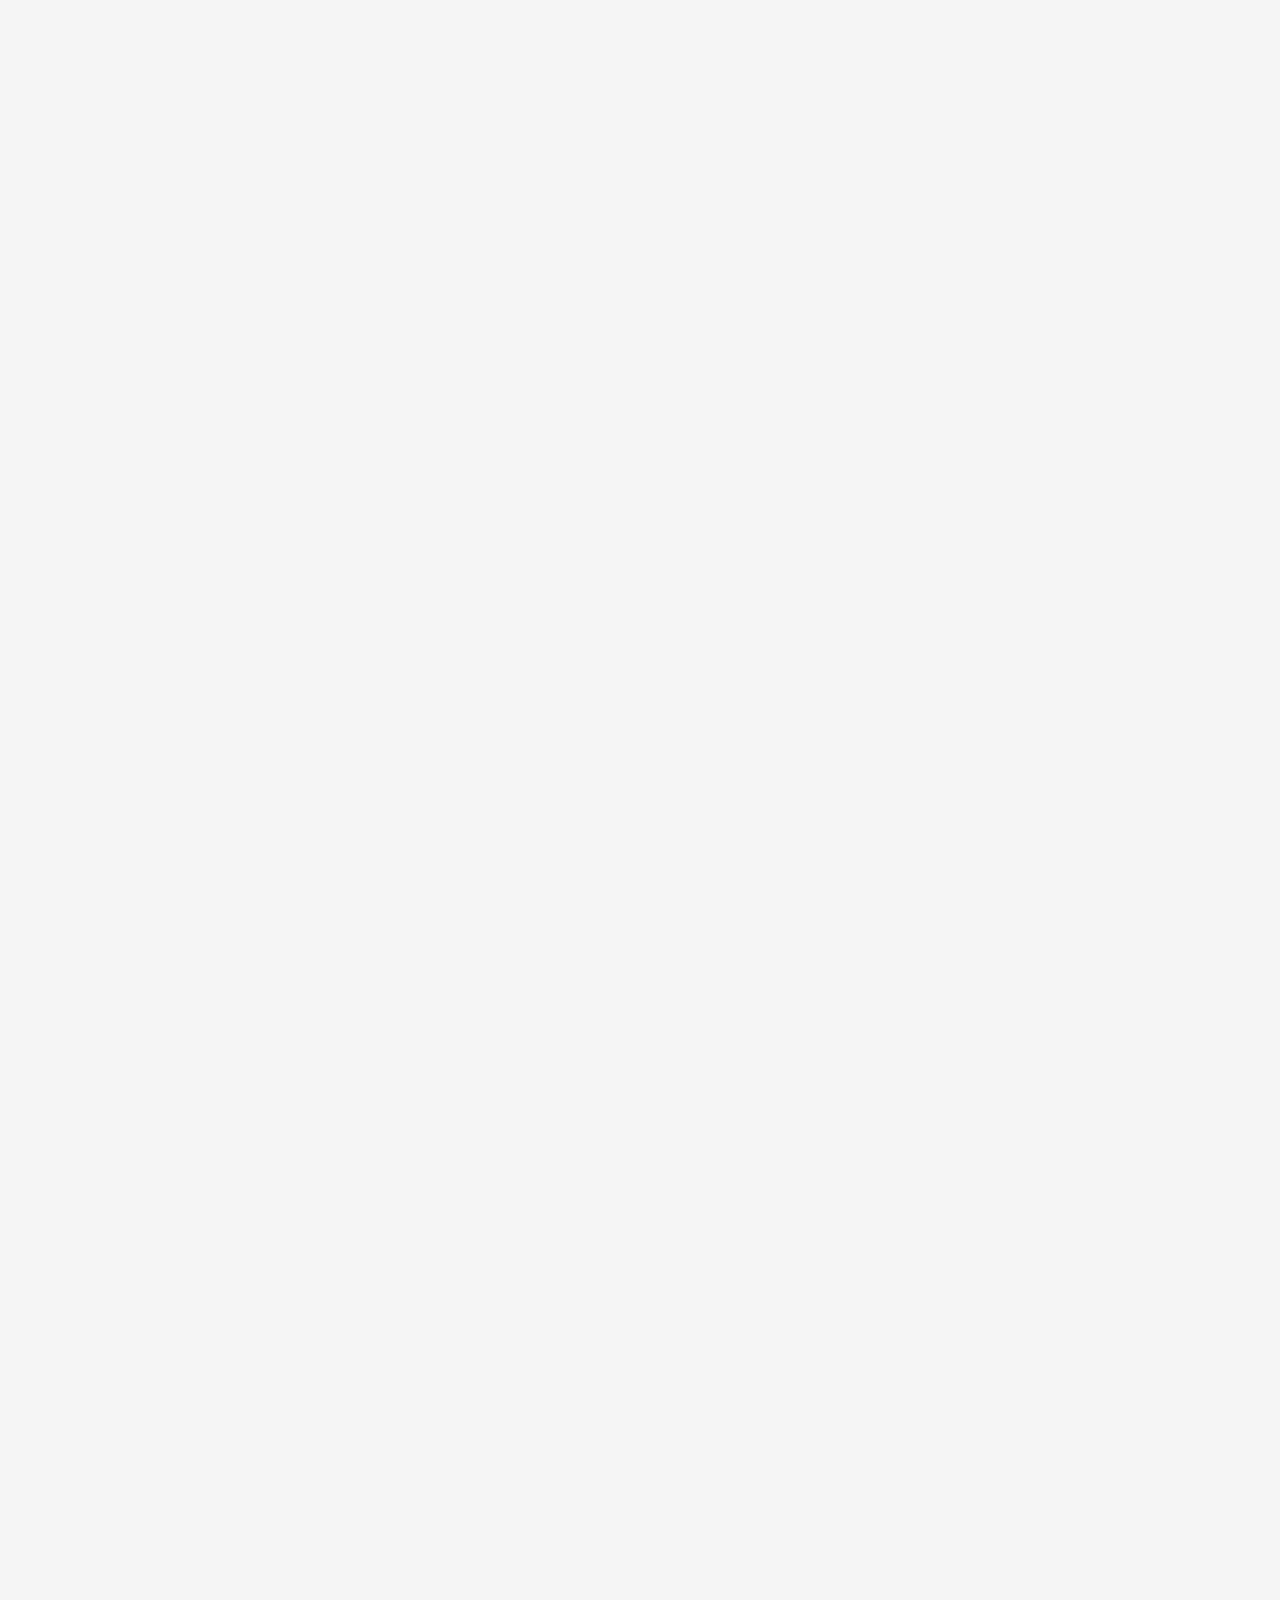
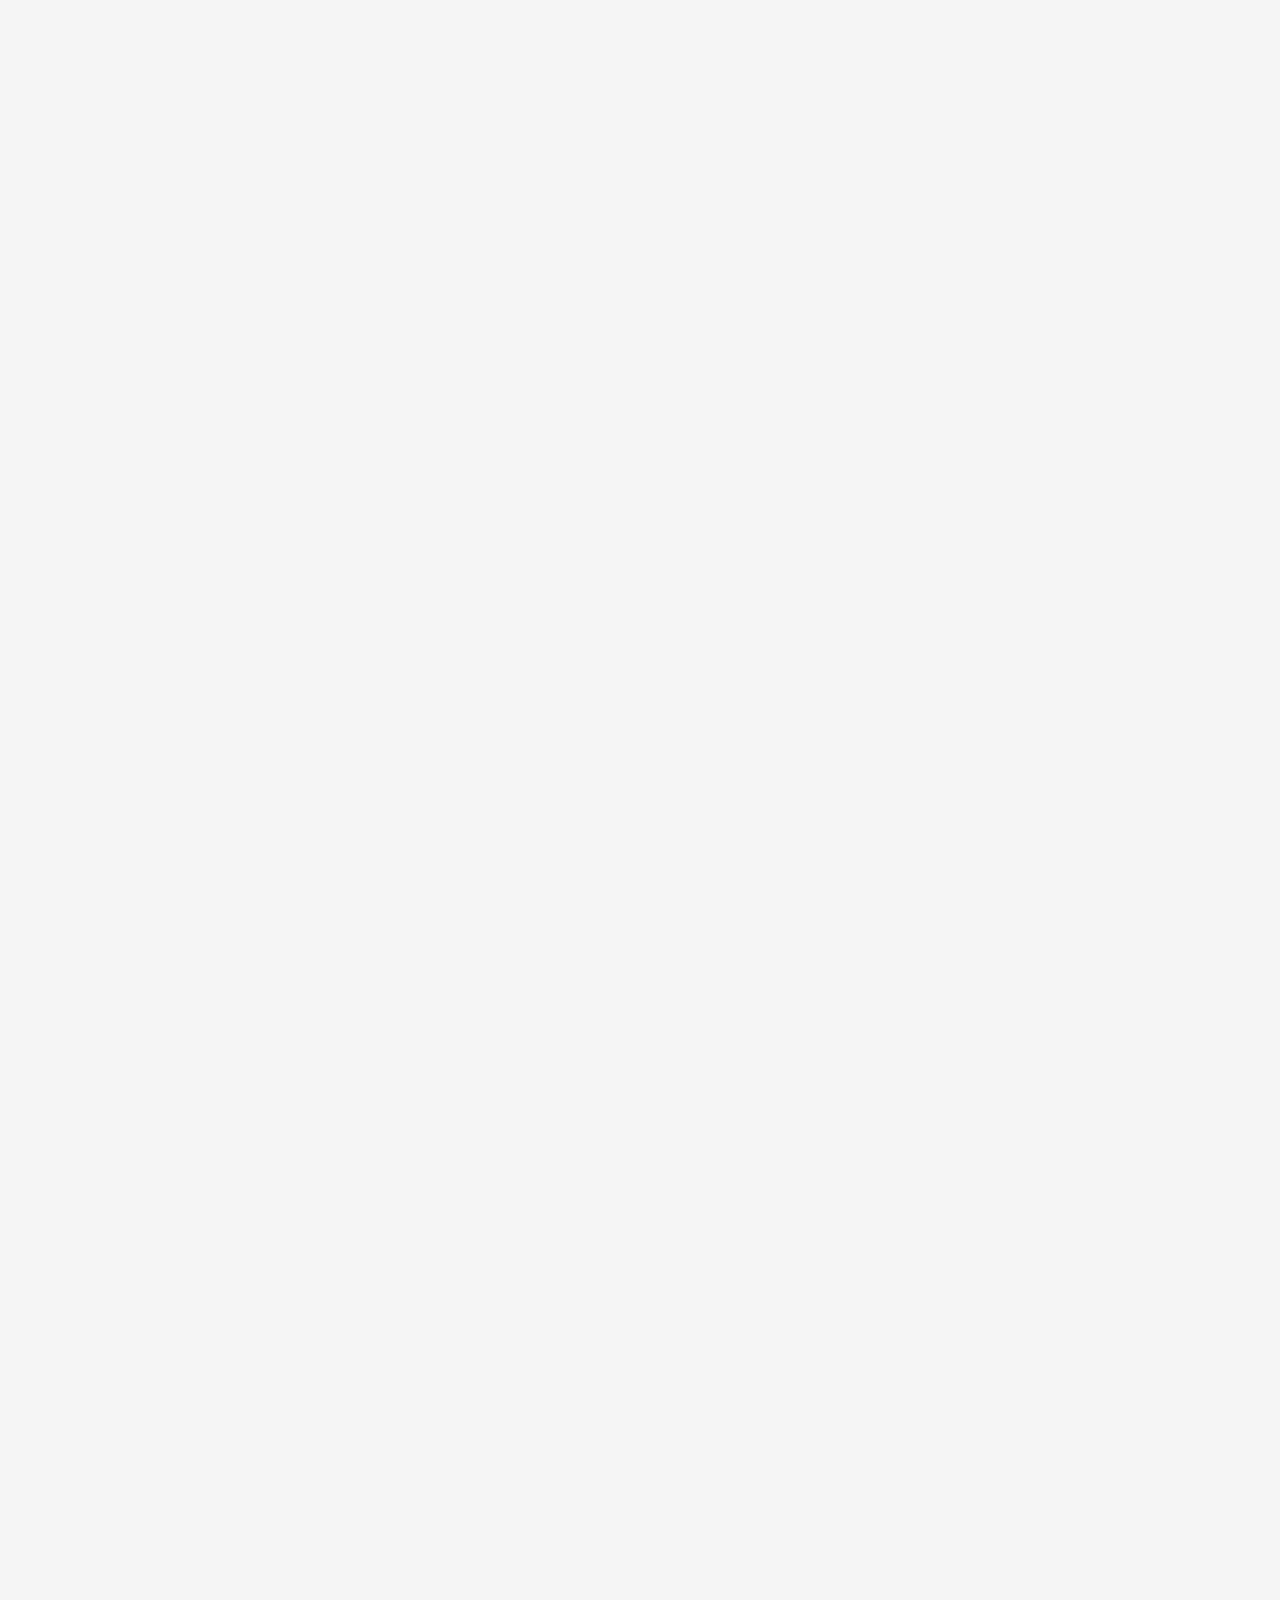
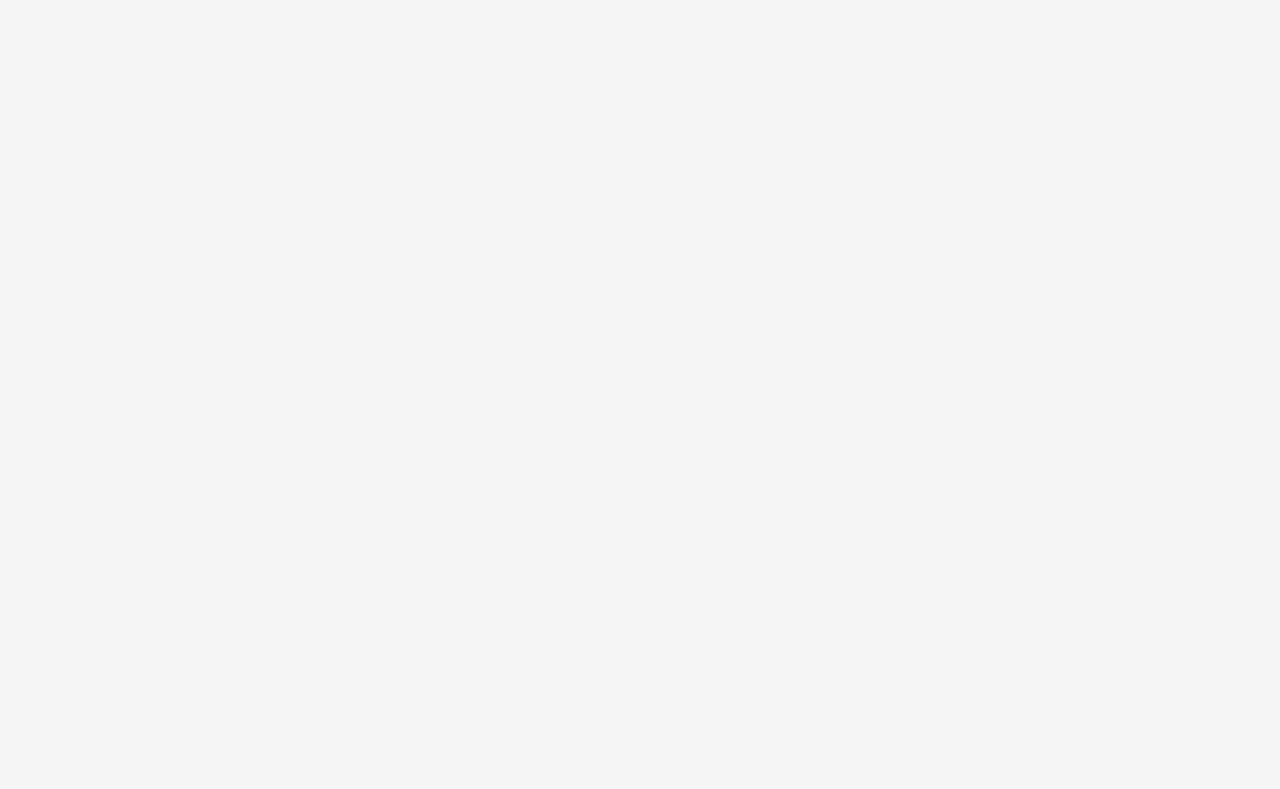
==== commit ae839efd: "Style fix" ====
--- a/index.html
+++ b/index.html
@@ -385,7 +385,8 @@
                       <div class="section-title-wrapper">
                         <div class="title-wrapper">
                           <h1 class="section-title has_char_anim" data-duration="0.75">
-                            WHERE <span class="text-green">YOUR</span> 
+                            WHERE <span class="text-green">YOUR</span>
+							<br>
                             <span class="text-green">BRAND</span> 
                             <span class="text-white">FINDS</span><br>
                             <span class="text-white">ITS</span> 
--- a/assets/css/master-startup-agency.css
+++ b/assets/css/master-startup-agency.css
@@ -5788,7 +5788,7 @@
     color: var(--white);
     background-color: #00ed85;
     border: 1px solid #00ed85;
-    border-radius: 15px;
+    border-radius: 40px;
     text-transform: capitalize;
     transition: all .3s;
     display: inline-flex;
@@ -8834,8 +8834,8 @@
     padding: 30px 50px;
     font-weight: 500;
     font-size: 18px;
-    background-color: var(--theme);
-    border-color: var(--theme);
+    /* background-color: var(--theme); */
+    /* border-color: var(--theme); */
     color: var(--white)
 }
 
@@ -8846,7 +8846,7 @@
 }
 
 .dark .wc-btn-primary {
-    color: var(--white)
+    color: var(--black)
 }
 
 .dark .wc-btn-primary:hover {
@@ -8907,7 +8907,7 @@
 
 .header-area .wc-btn-primary {
     padding: 14px 25px;
-    color: var(--white)
+    color: var(--black)
 }
 
 @media only screen and (max-width: 991px) {
@@ -8927,6 +8927,11 @@
 .hero-area {
 	position: relative;
 	overflow: hidden;
+	align-items: stretch;
+	height: 100vh; /* Makes the hero area fill the entire viewport height */
+    display: flex; /* Optional: Center content vertically */
+    flex-direction: column; /* Stack child elements vertically */
+    justify-content: center; /* Vertically center content */
   }
   
   .background-video {
@@ -9184,7 +9189,7 @@
 .hero-area .section-content {
     display: grid;
     gap: 0px 90px;
-    grid-template-columns: 305px 1fr auto
+    grid-template-columns: 2fr 2fr auto
 }
 
 @media only screen and (max-width: 1919px) {
@@ -9358,7 +9363,7 @@
     /* border-inline-start: 1px solid var(--border); */
     padding-inline-start: 90px;
     padding-bottom: 100px;
-    padding-top: 86px
+    padding-top: 86px;
 }
 
 @media only screen and (max-width: 1399px) {
